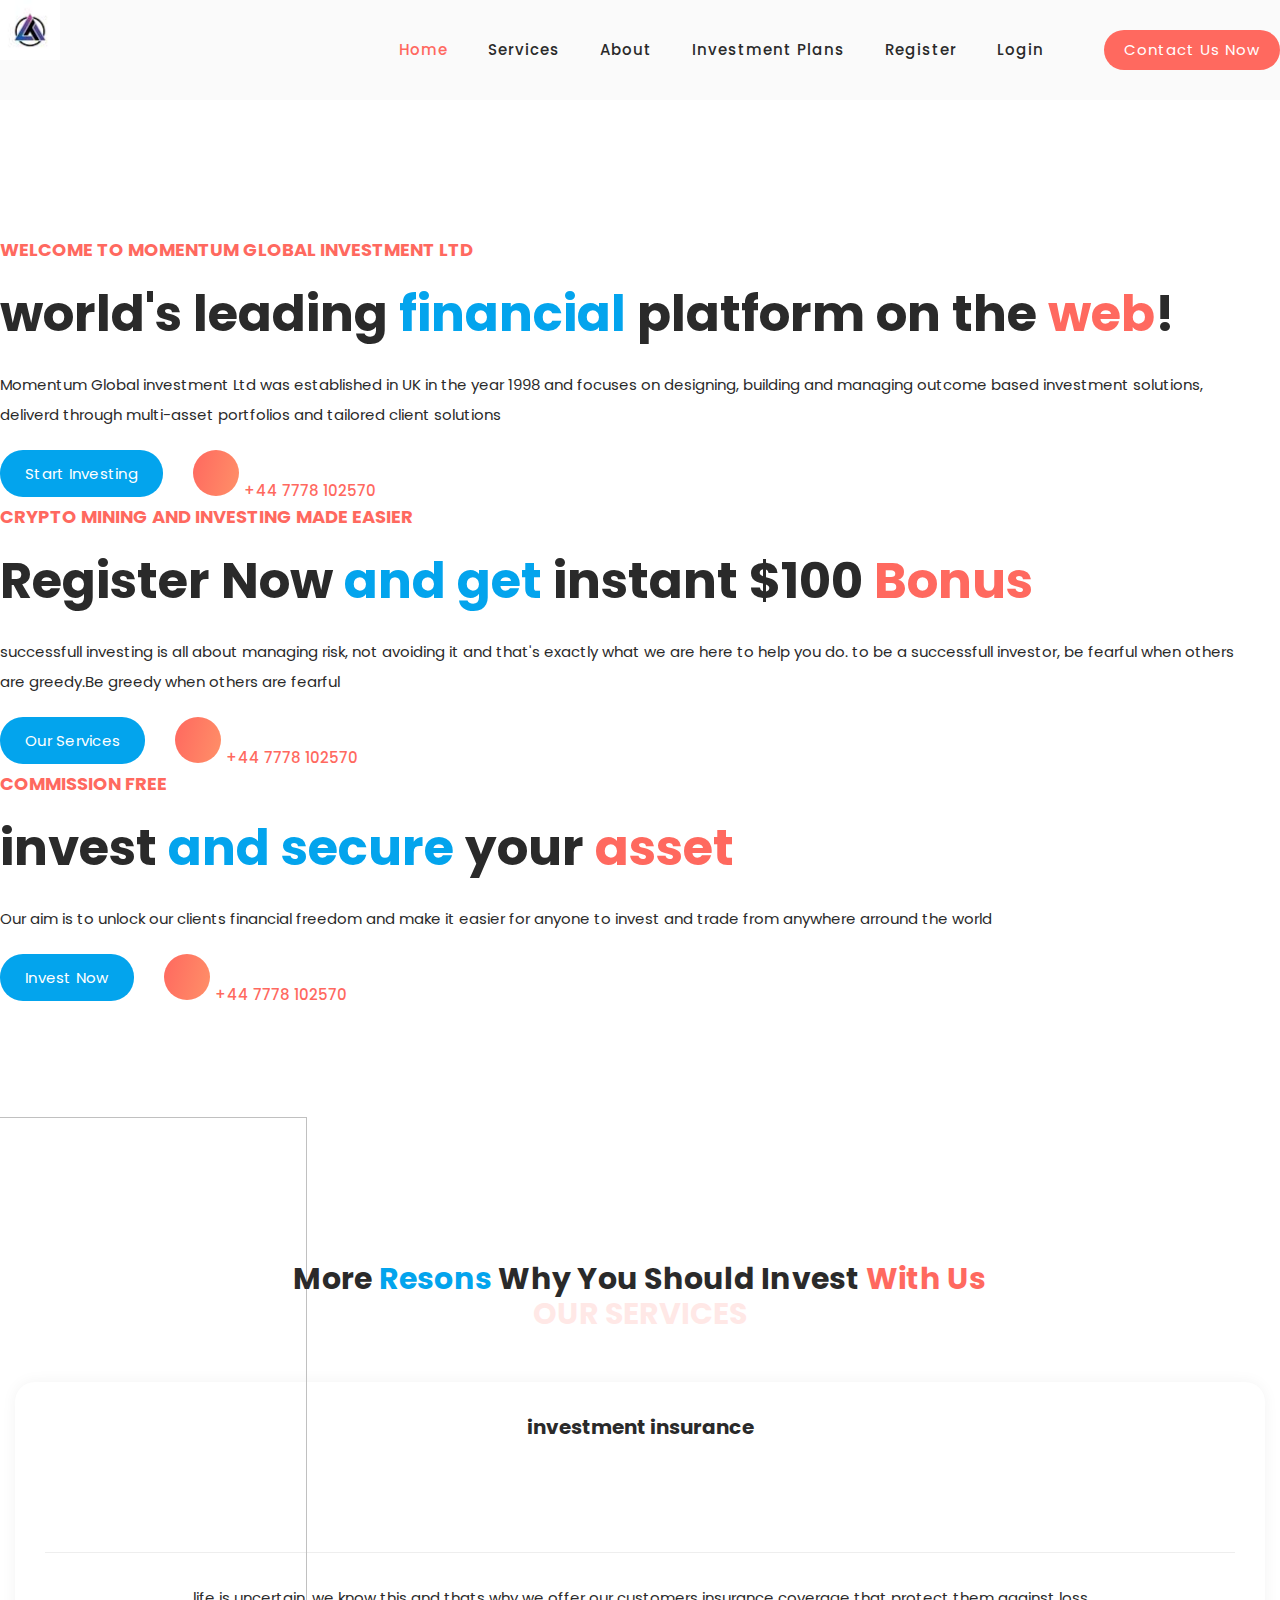
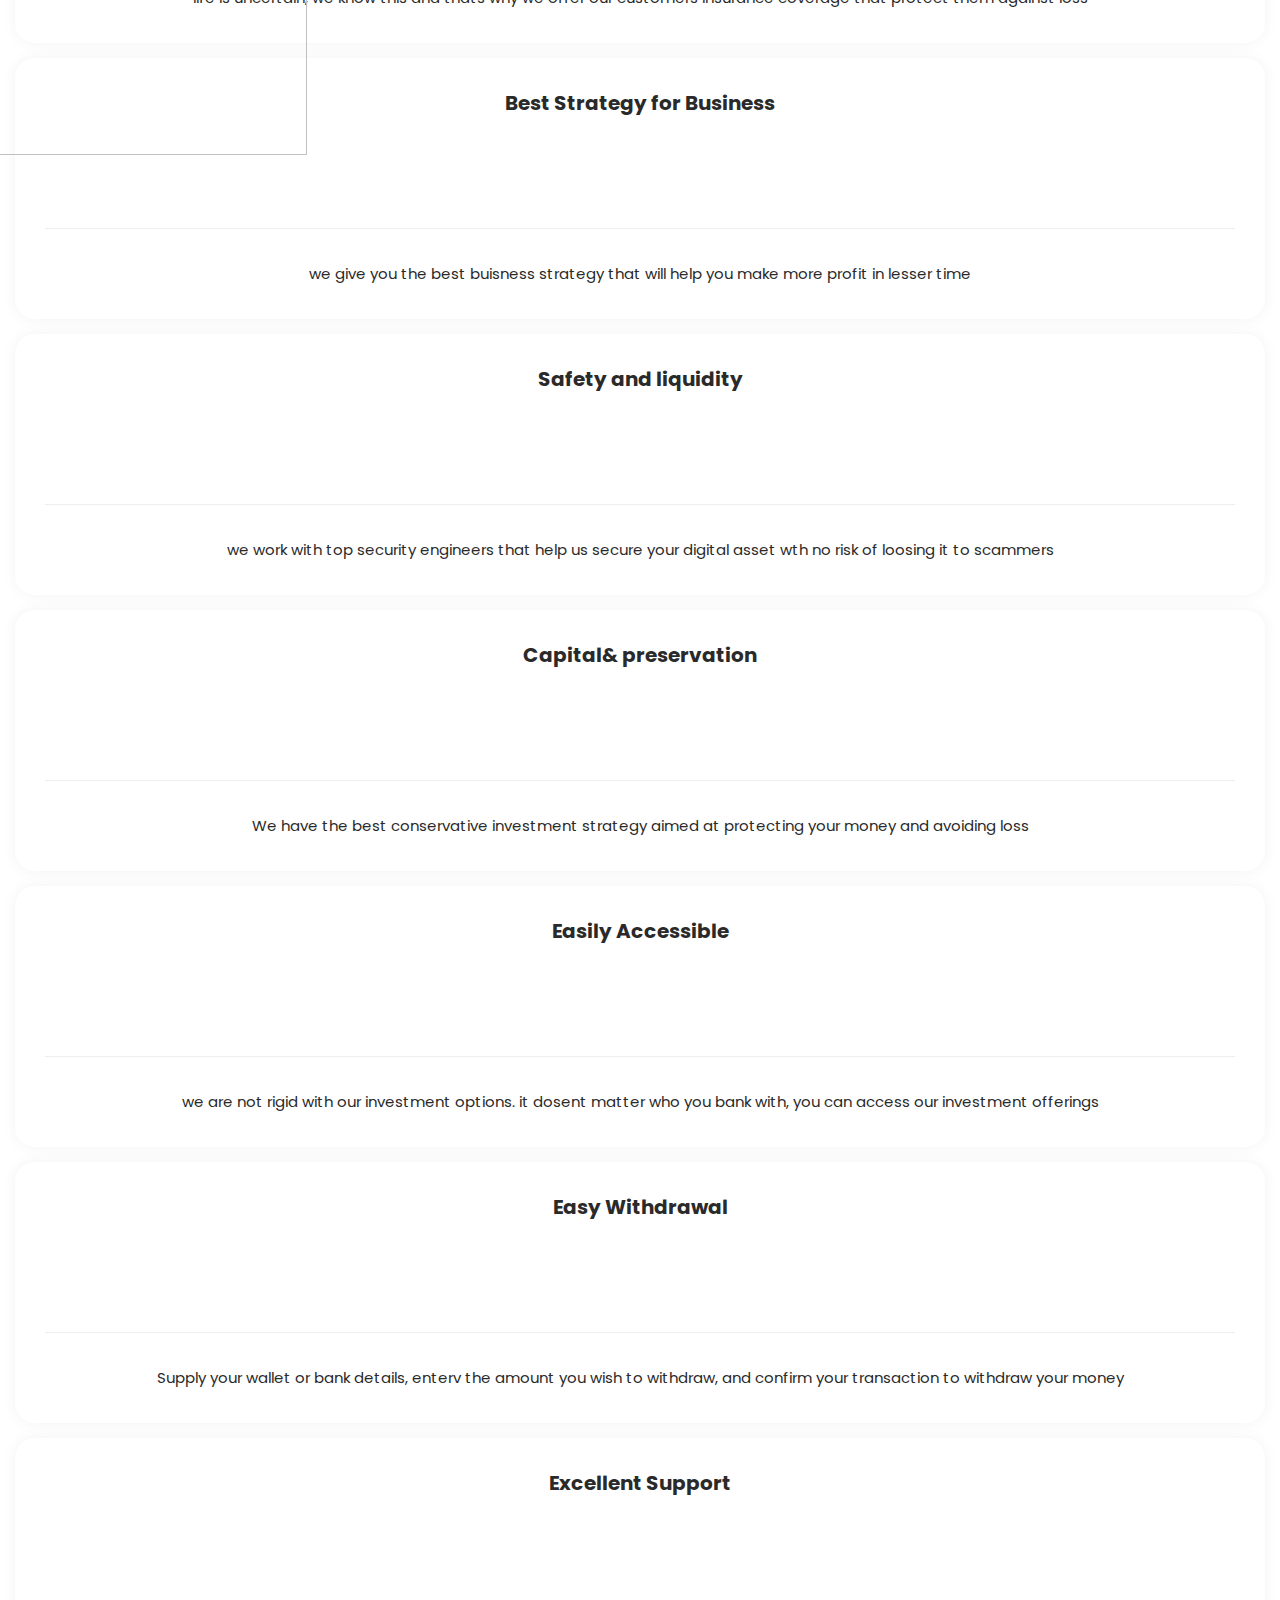
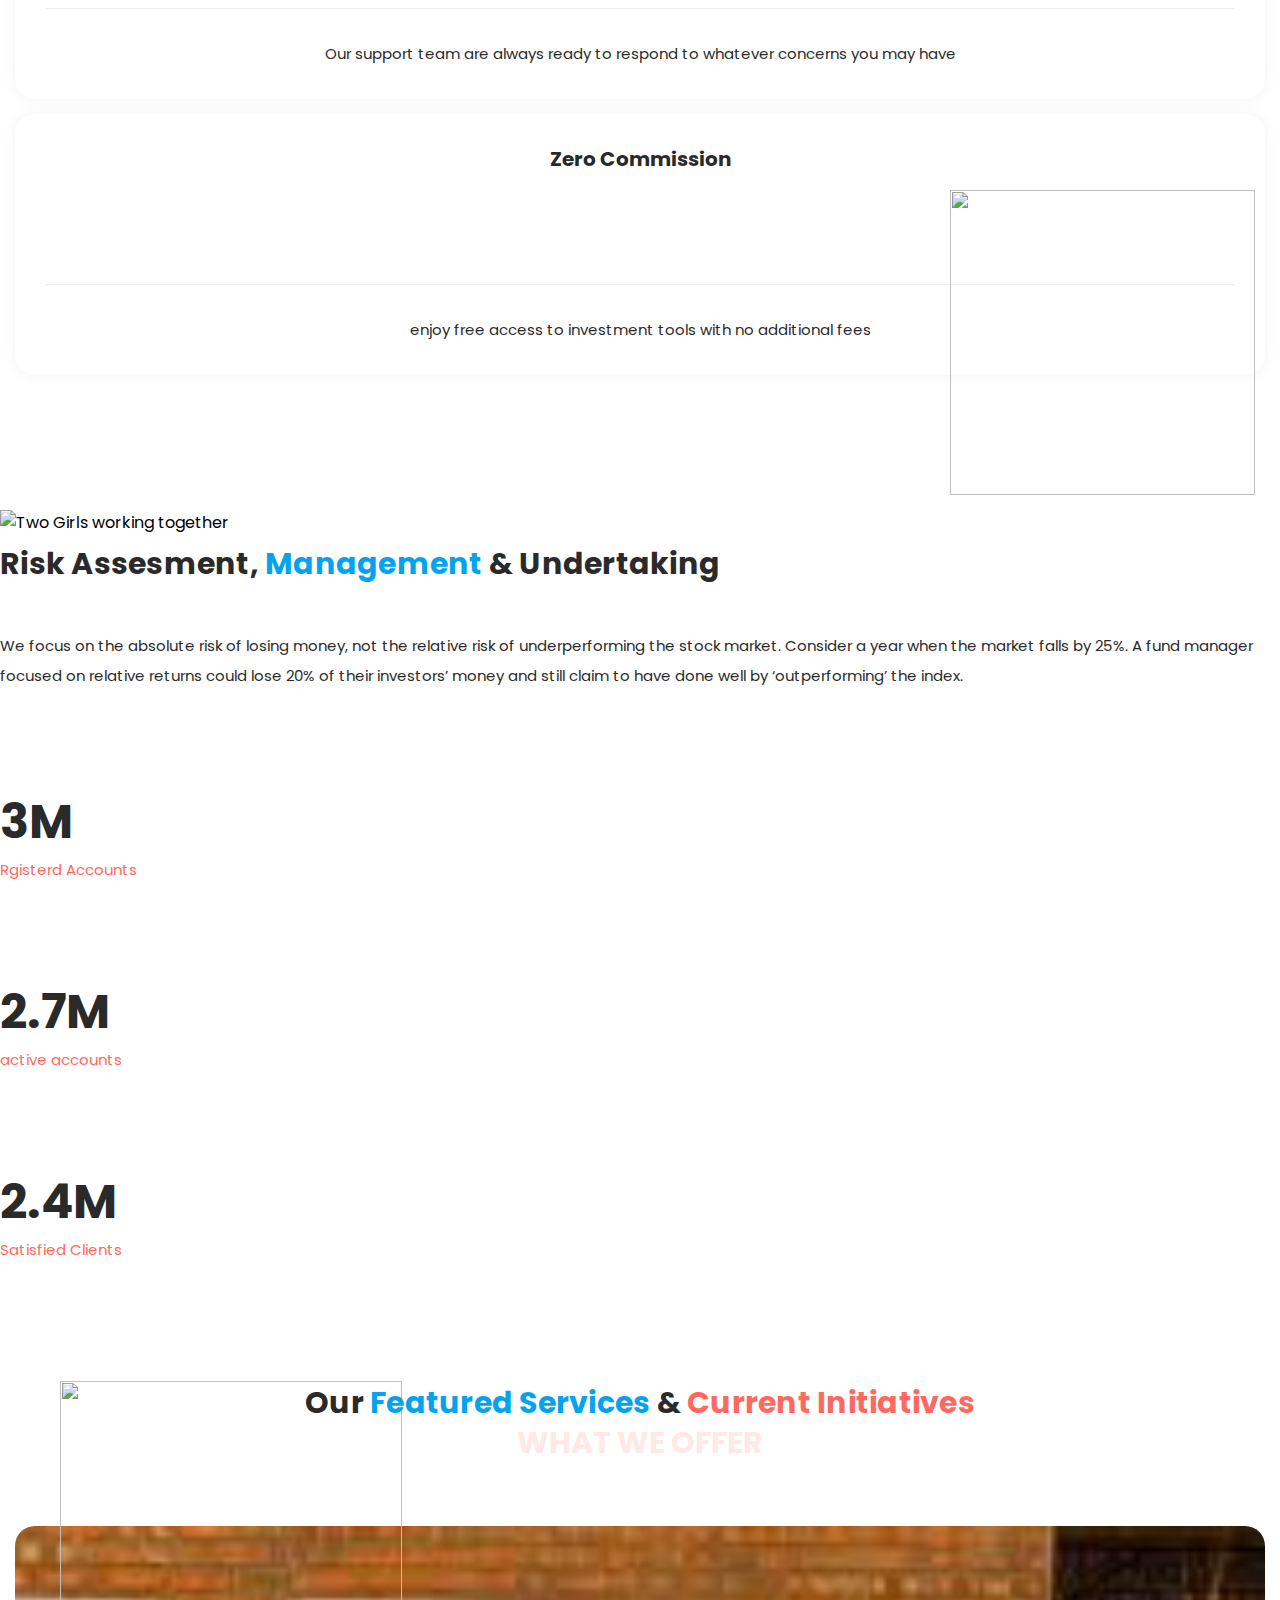
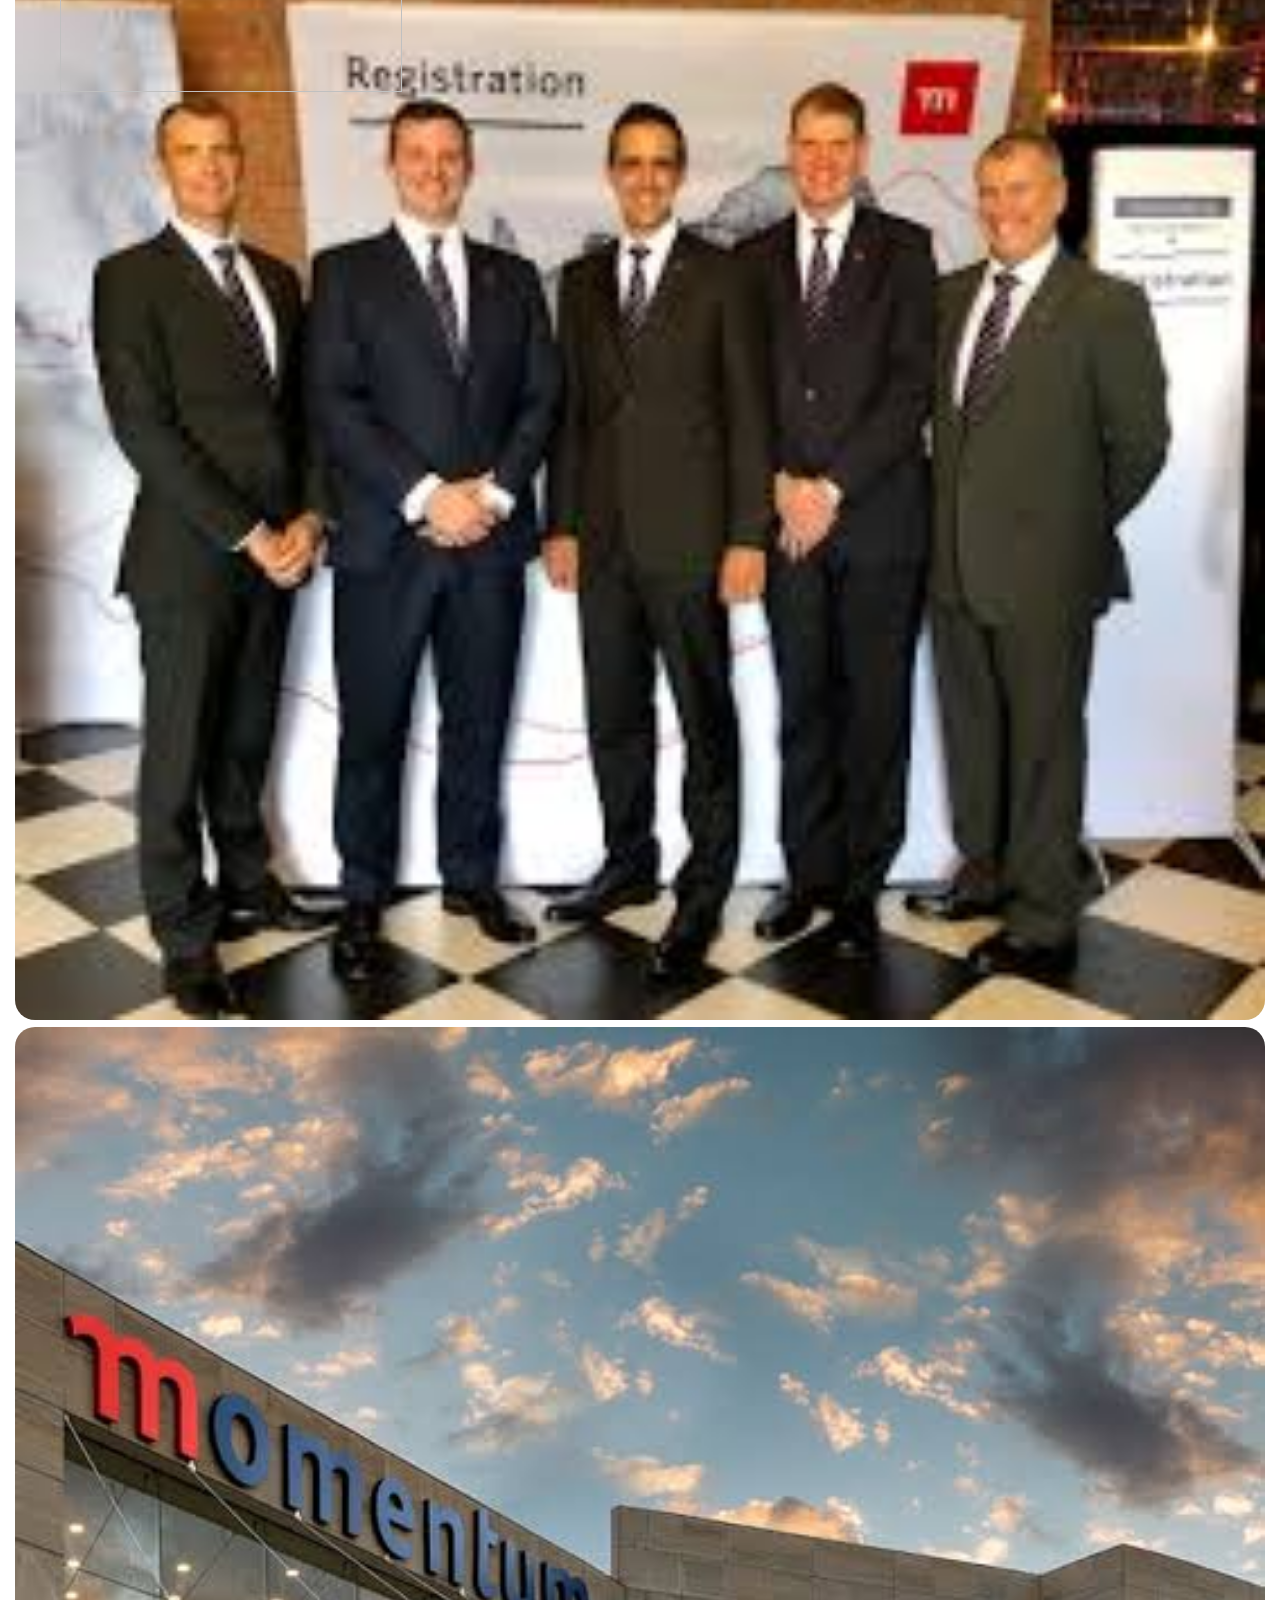
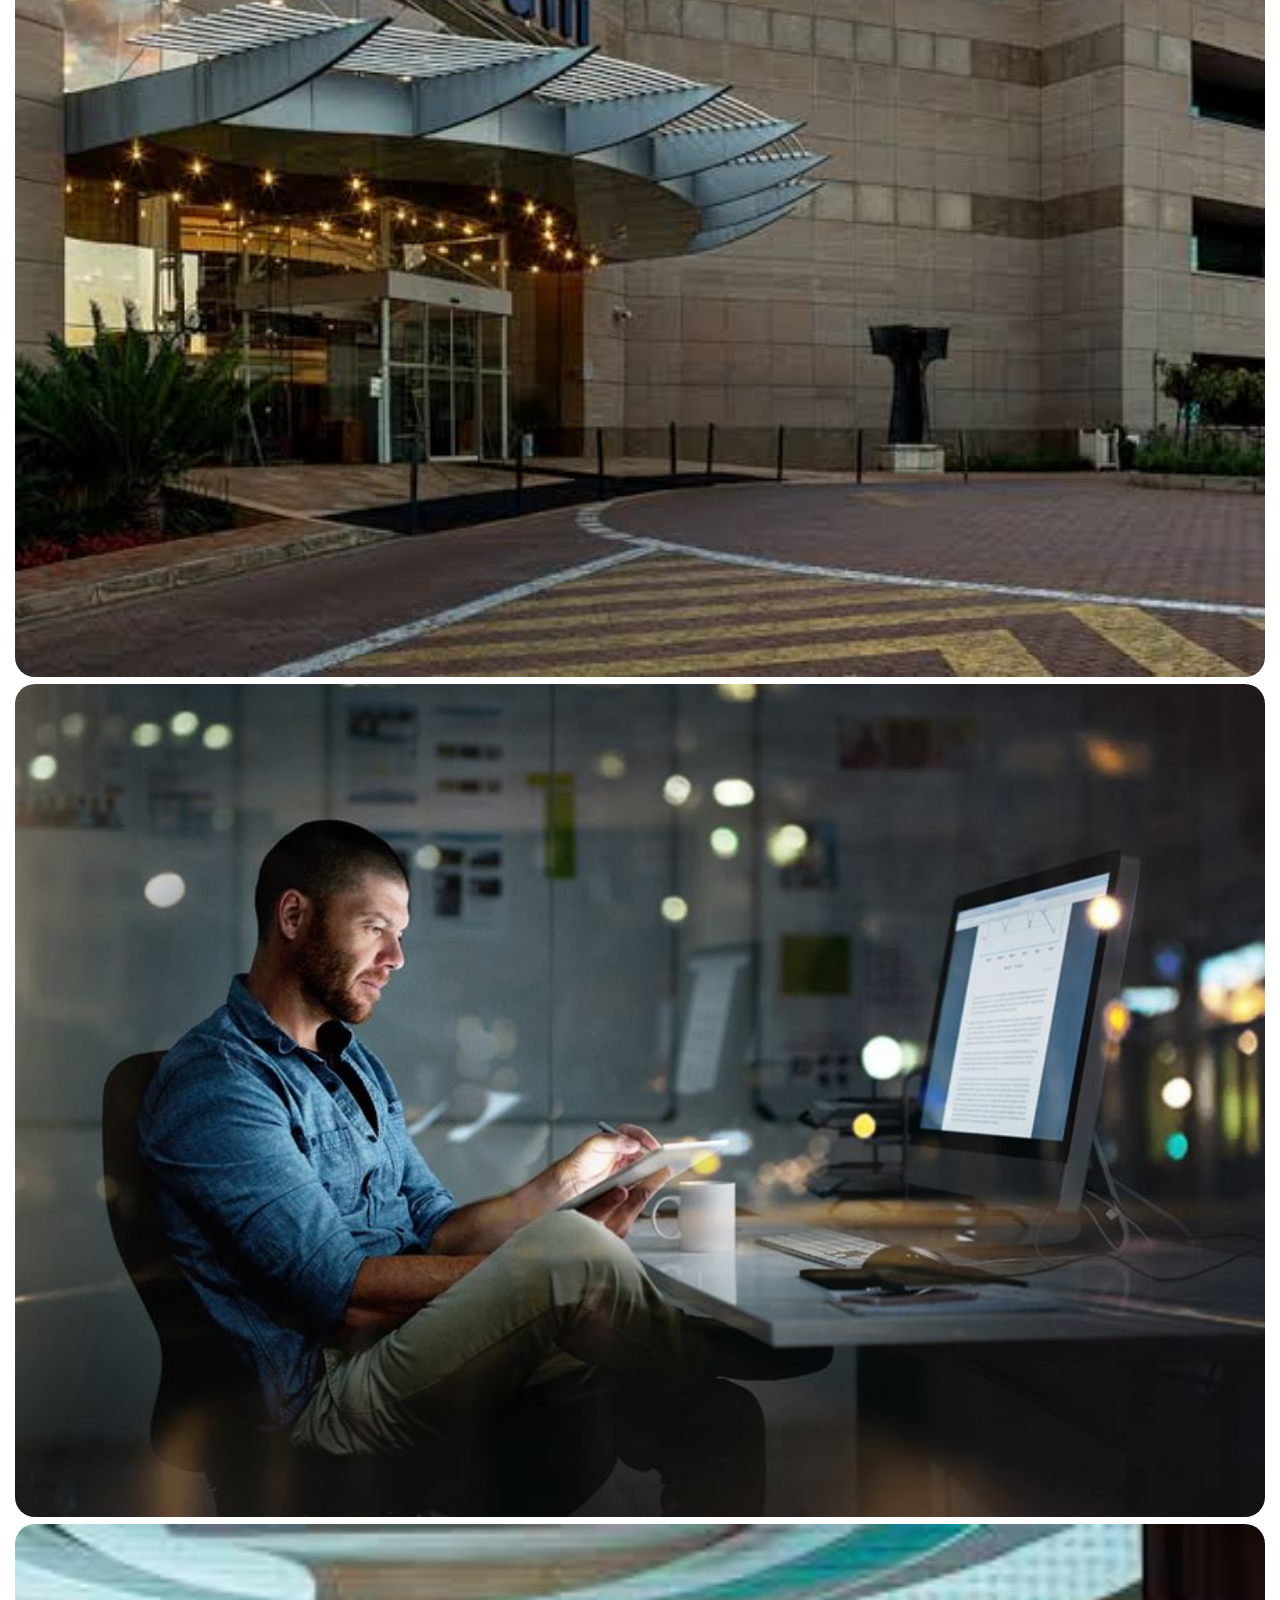
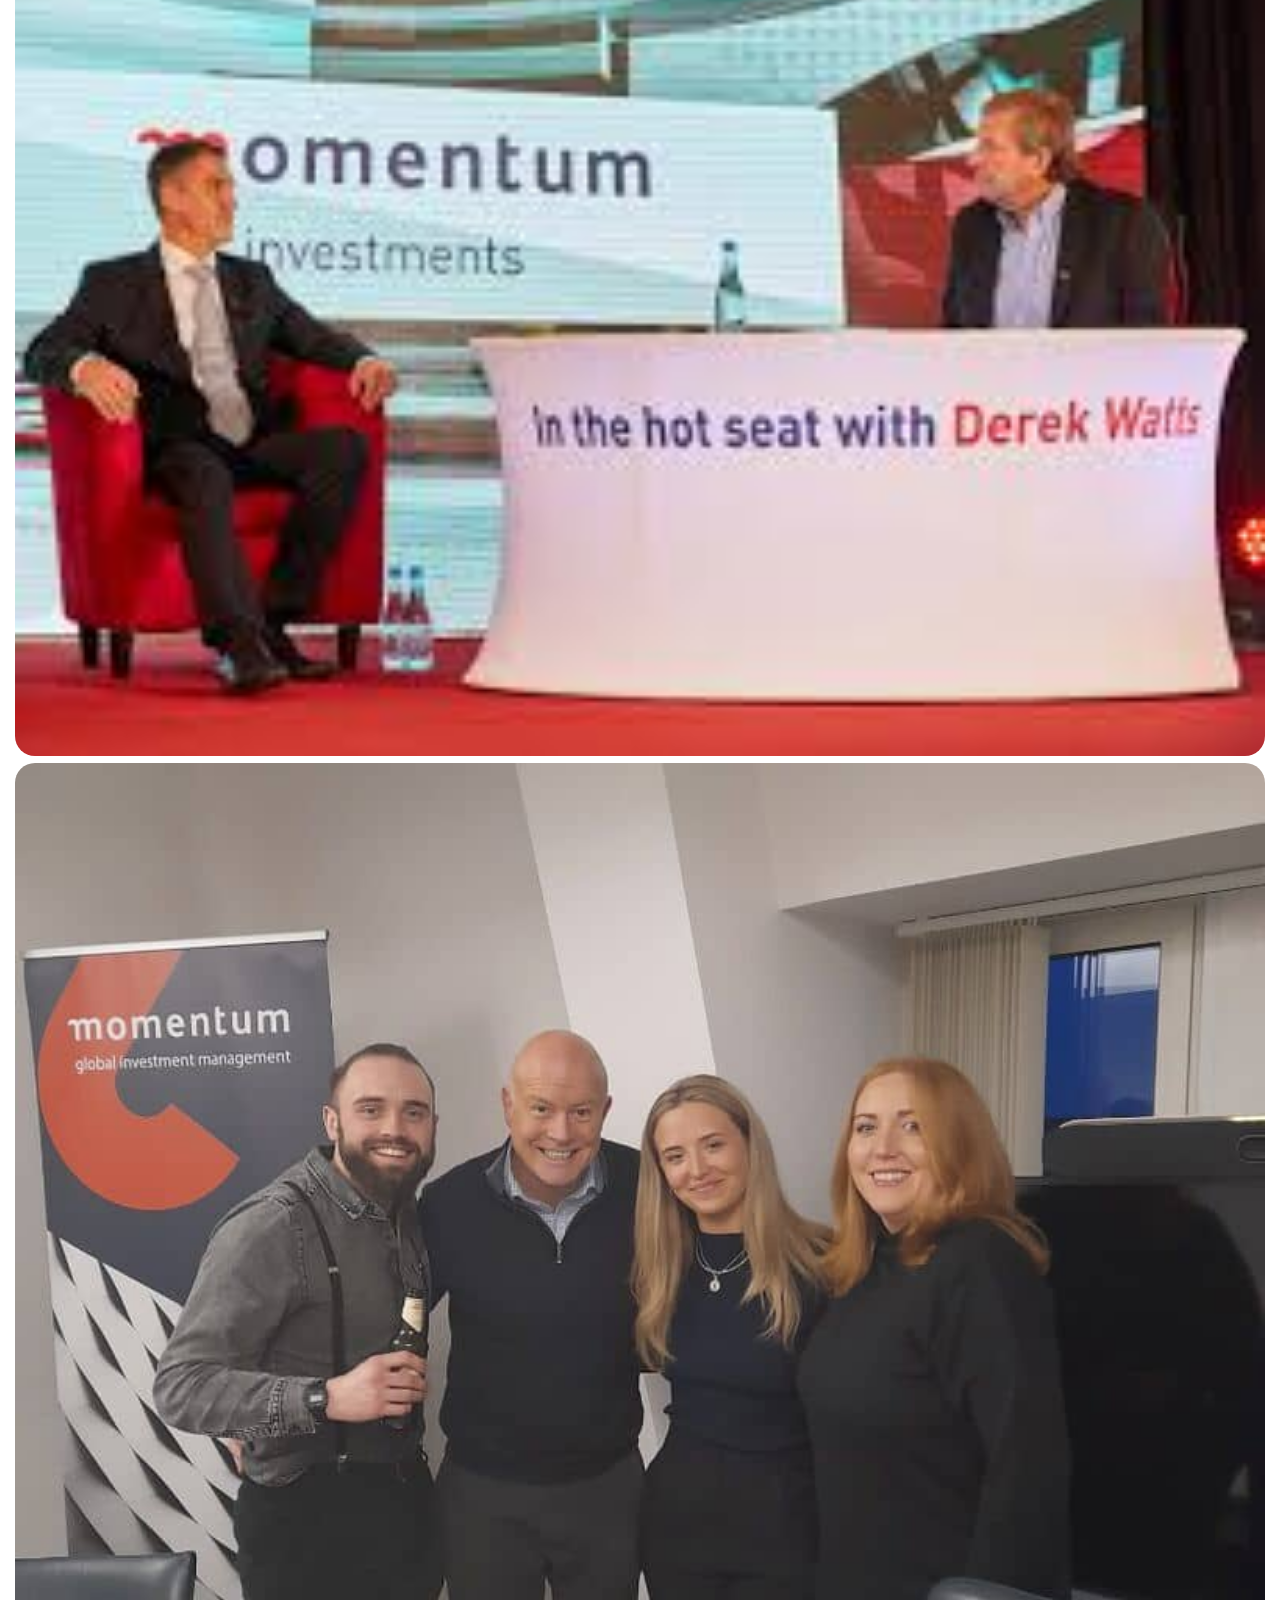
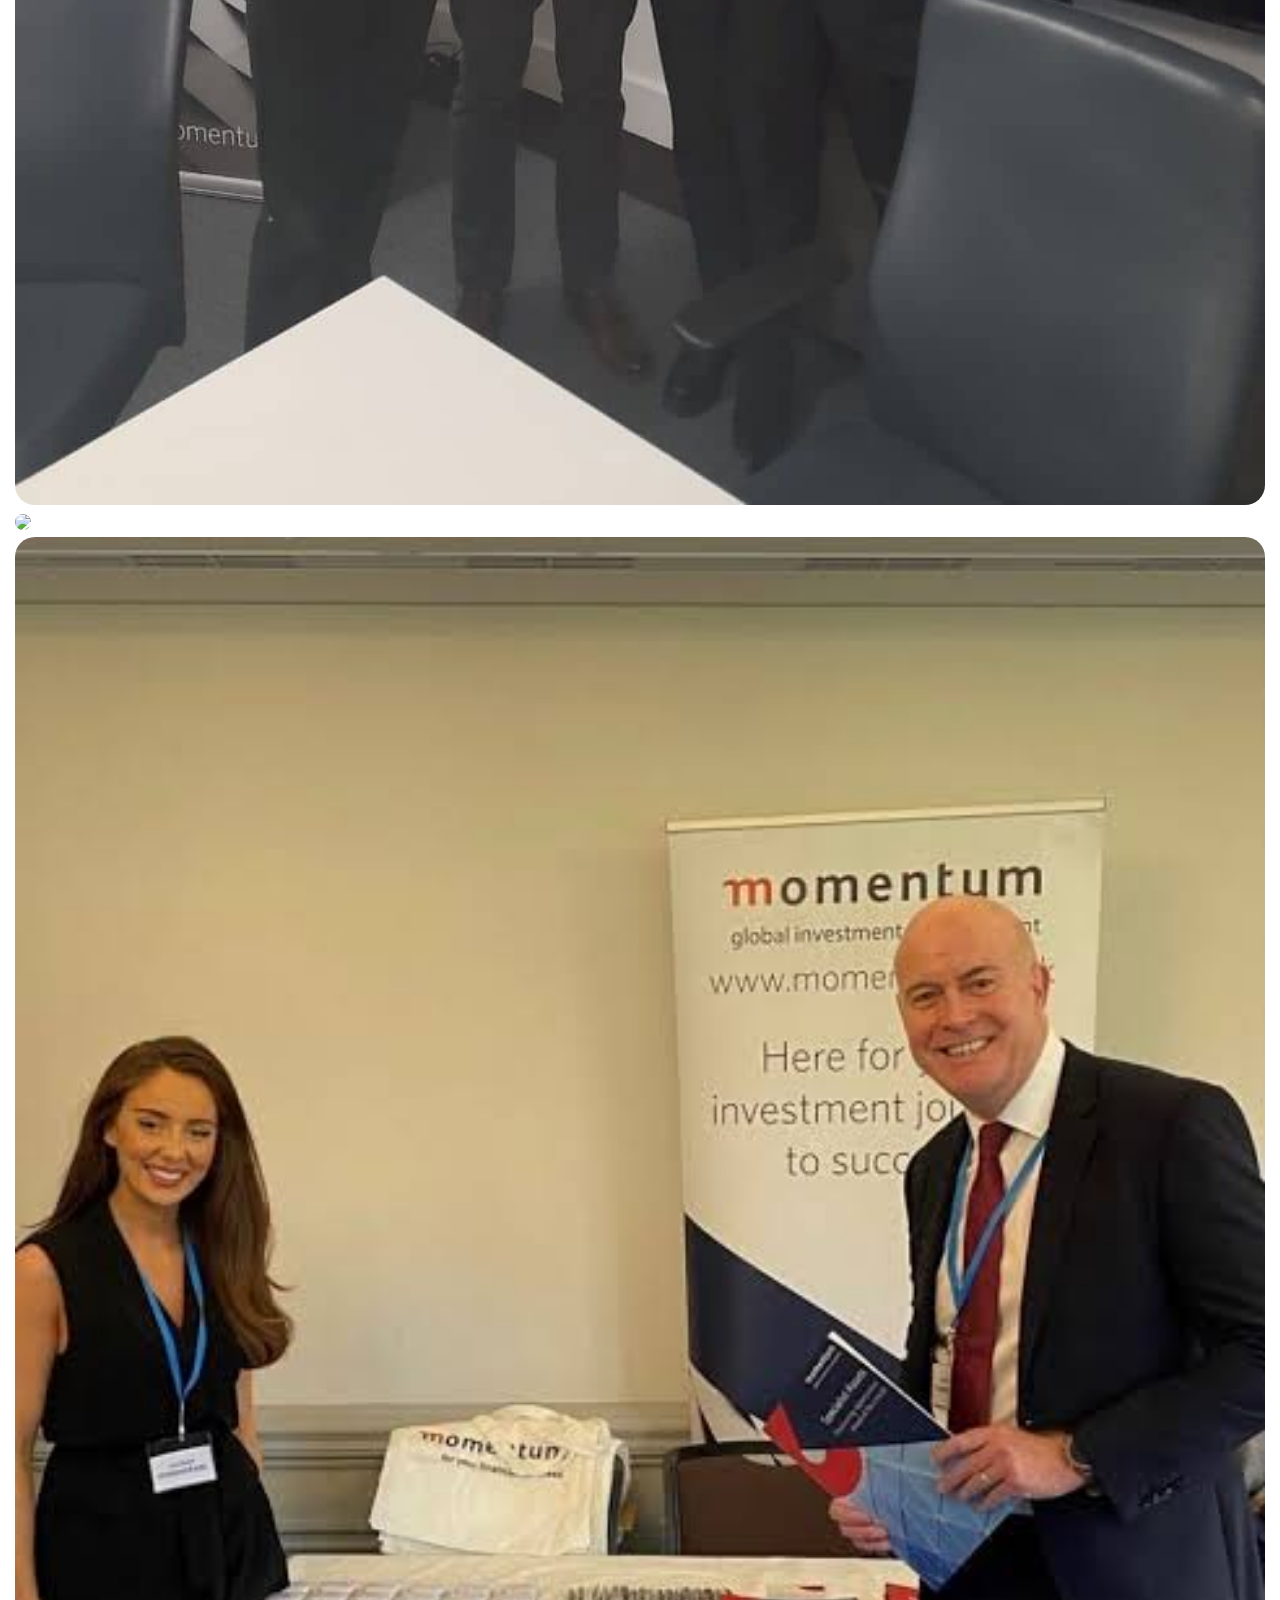
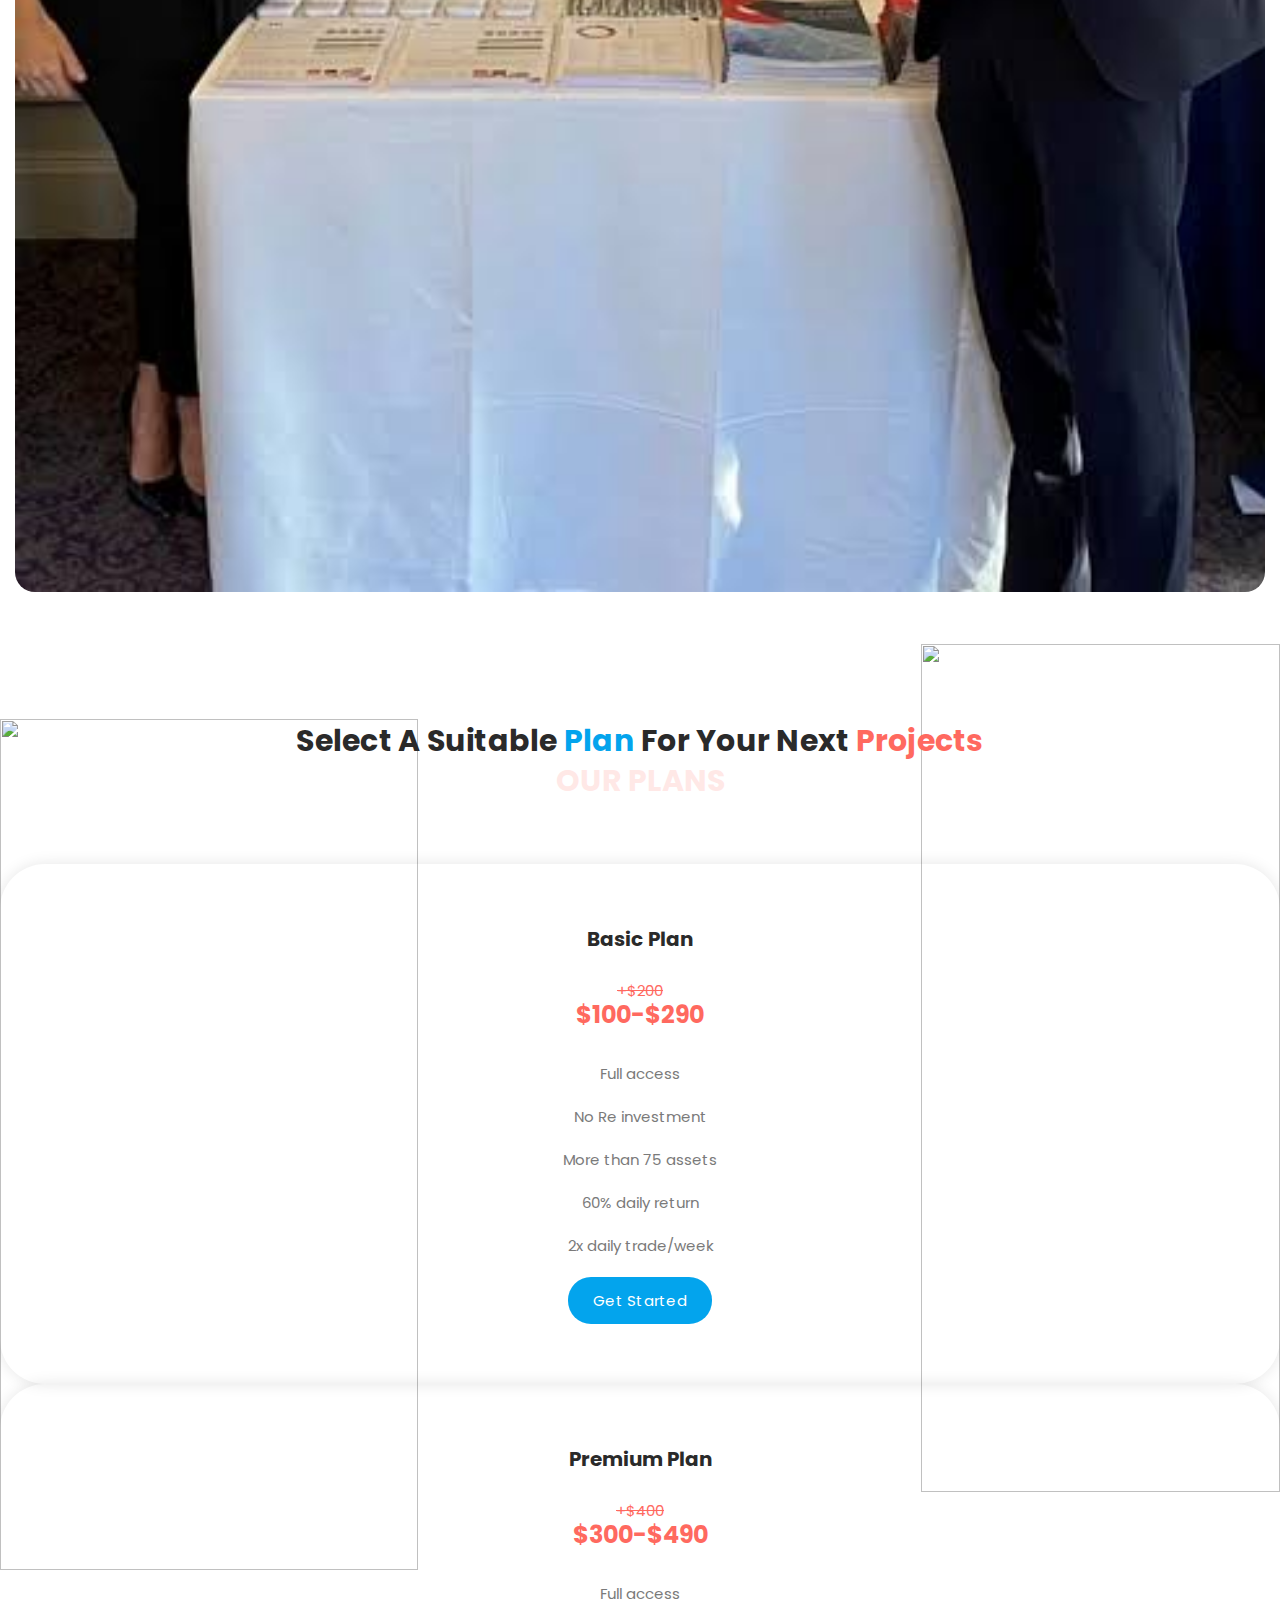
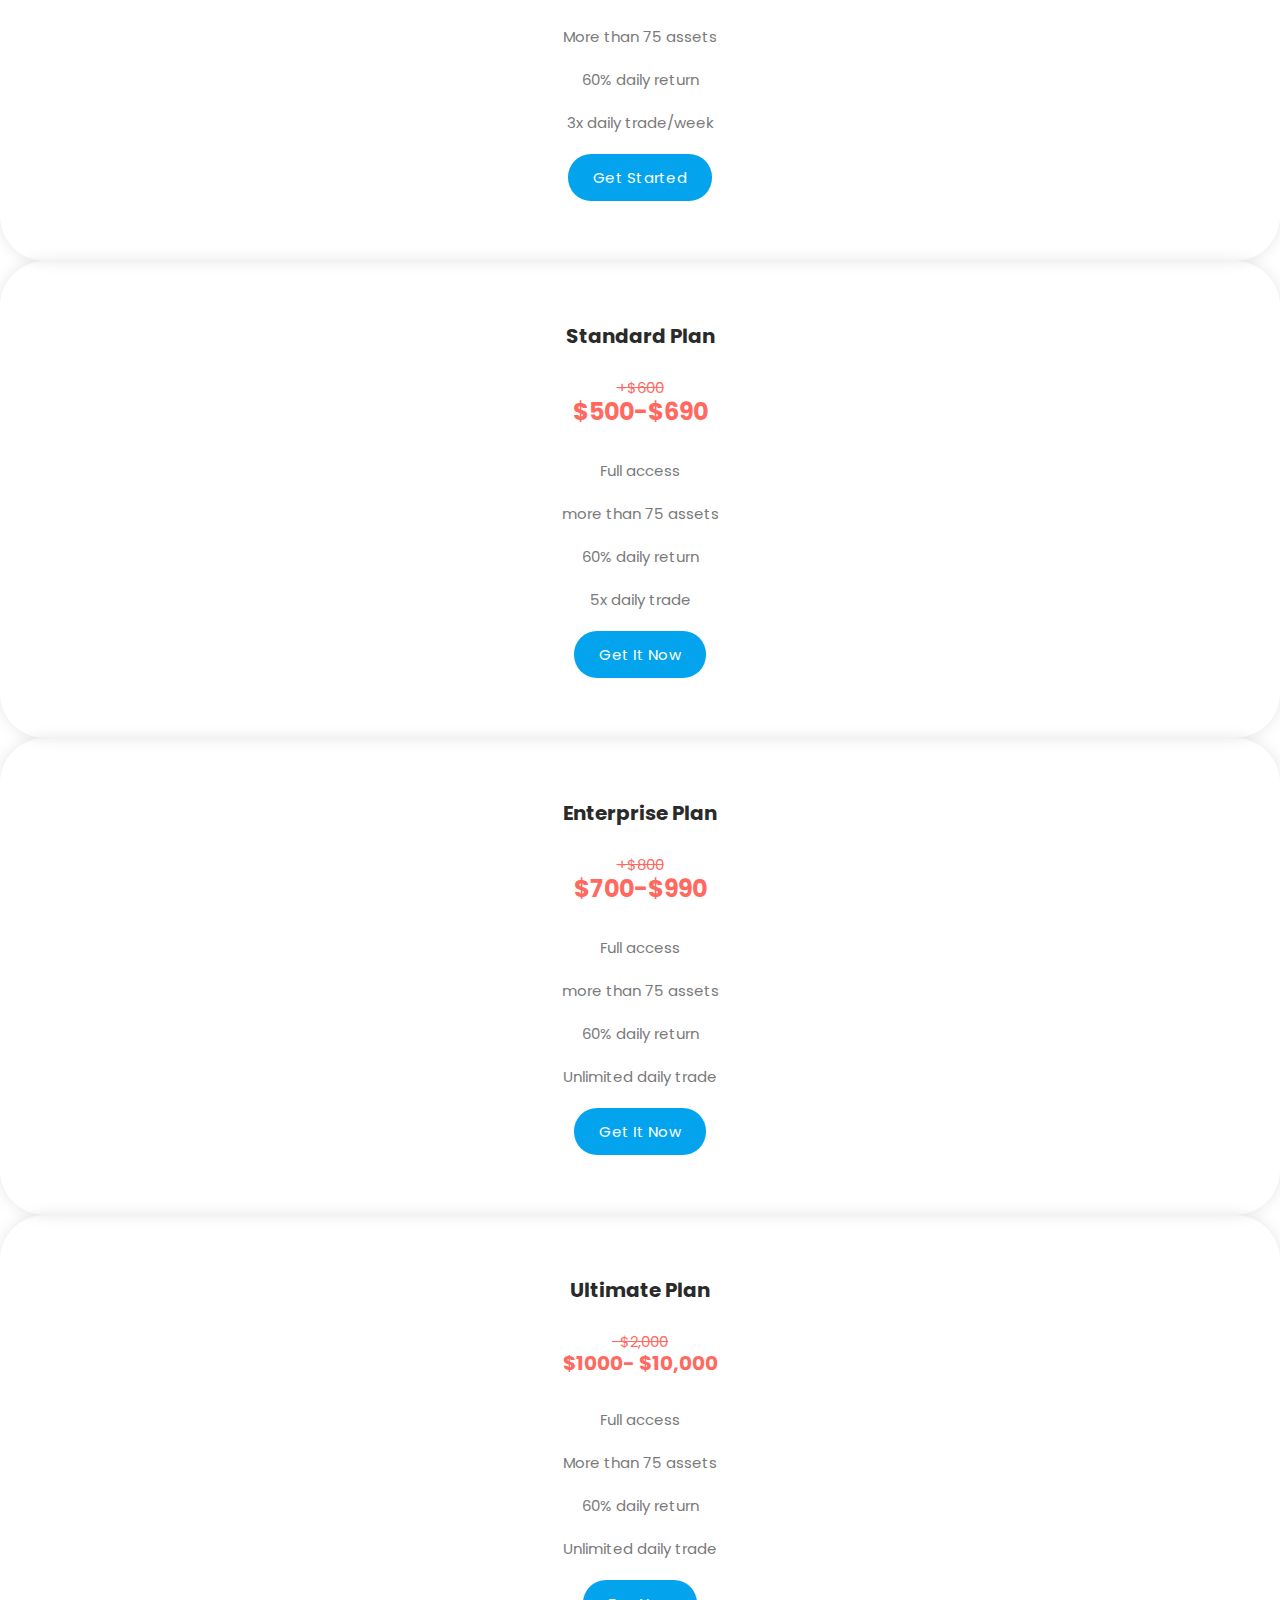
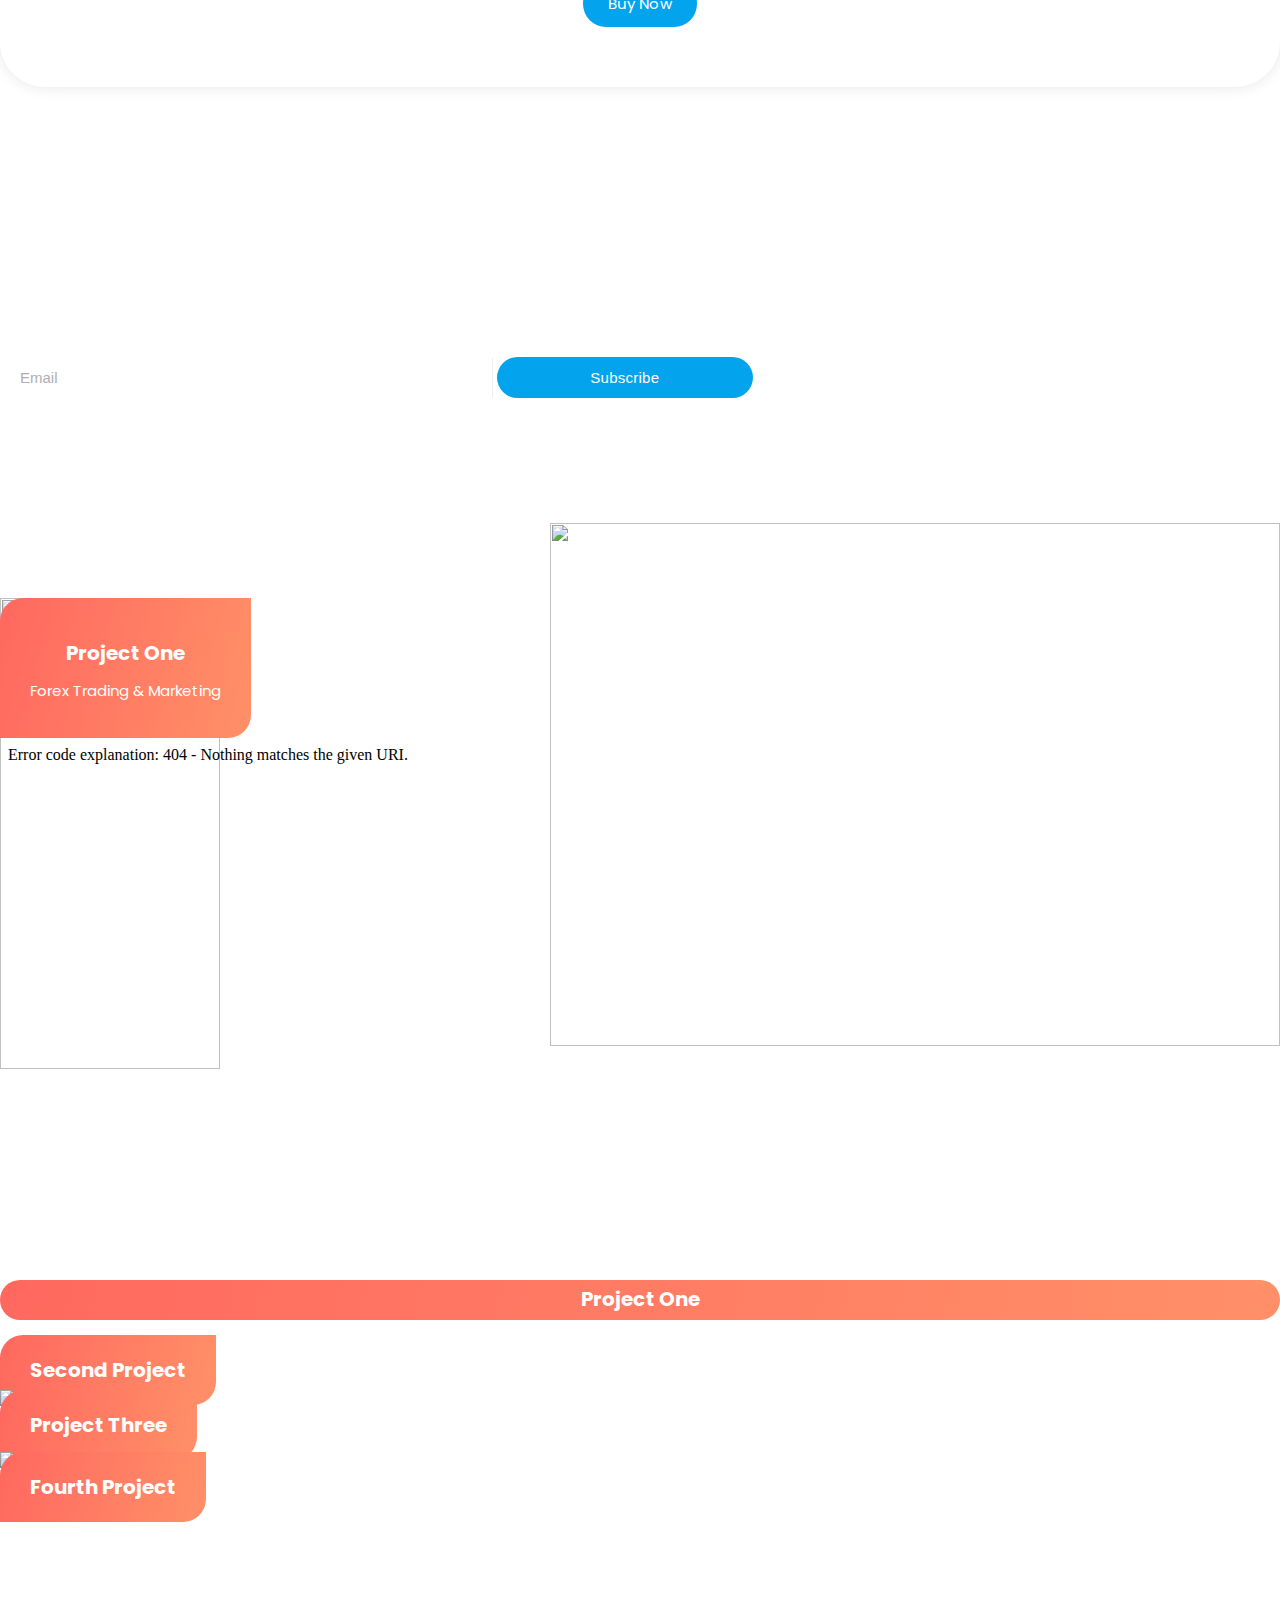
==== html/index.html @ 9cbad0d9 "add tawk" ====
<!-- id="js-preloader" video-->
<!DOCTYPE html>
<html lang="en">

  <head>

    <meta charset="UTF-8">
    <meta name="viewport" content="width=device-width, initial-scale=1, shrink-to-fit=no">
    <meta name="description" content="">
    <meta name="author" content="">
    <link rel="preconnect" href="https://fonts.gstatic.com">
    <link href="https://fonts.googleapis.com/css2?family=Poppins:wght@100;200;300;400;500;600;700;800;900&display=swap" rel="stylesheet">

    <title>Momentum Global investment Ltd</title>
    <!-- seo TAGS -->
    <meta name="description" content="Momentum Global investment Ltd is intended for people willing to achieve wealth and financial freeedom
                    but unable to do so because they're not financial experts.">
    <meta name="keywords" content="Momentum Global Investment Ltd, momentum global investment ltd, Momentum global investment">
  
                    <!-- END OF SEO TAGS -->
<link rel="shortcut icon" href="assets/images/logo'.pngs" type="image/x-icon">
    <!-- Bootstrap core CSS -->
    <link href="vendor/bootstrap/css/bootstrap.min.css" rel="stylesheet">


    <!-- Additional CSS Files -->
    <link rel="stylesheet" href="assets/css/fontawesome.css">
    <link rel="stylesheet" href="assets/css/templatemo-onix-digital.css">
    <link rel="stylesheet" href="assets/css/animated.css">
    <link rel="stylesheet" href="assets/css/owl.css">

    <link rel="stylesheet" href="css/modify-index.css">
<!--

TemplateMo 565 Onix Digital

https://templatemo.com/tm-565-onix-digital

-->
<script src="javascript/check_for_ssl.js"></script>
  </head>

<body>

  <!-- ***** Preloader Start ***** -->
  <!-- <div id="js-preloader" class="js-preloader">
    <div class="preloader-inner">
      <span class="dot"></span>
      <div class="dots">
        <span></span>
        <span></span>
        <span></span>
      </div>
    </div>
  </div> -->
  <!-- ***** Preloader End ***** -->

  <!-- ***** Header Area Start ***** -->
  <header class="header-area header-sticky wow slideInDown" data-wow-duration="0.75s" data-wow-delay="0s">
    <div class="container">
      <div class="row">
        <div class="col-12">
          <nav class="main-nav">
            <!-- ***** Logo Start ***** -->
            <a href="index.html" class="logo">
              <!-- <img src="assets/images/logo.pn" class="logo"> -->
              <!-- <svg xmlns="http://www.w3.org/2000/svg" x="0px" y="0px"
width="85" height="60"
viewBox="0 0 48 48"
style=" fill:#000000;"><polygon fill="#005a78" points="36,41 30,41 29,45 19,45 18,41 12,41 13,39 35,39"></polygon><path fill="#005a78" d="M23.009,36.974c2.868-3.751,3.971-4.851,3.971-6.95c0-2.868-2.317-4.192-4.192-5.516 c-1.875-1.324-4.964-2.427-3.971-4.302c-0.772-0.552-0.772-0.552-0.772-0.552l-2.317,2.868c0,0-1.747,1.877-1.655,4.082 c0.11,2.647,1.224,3.514,3.53,5.074c3.751,2.537,5.516,3.53,4.523,4.633C23.009,36.974,22.458,36.533,23.009,36.974z"></path><path fill="#005a78" d="M30.654,28.961l4.687-6.041c0,0,1.627-1.736,1.627-4.99s-2.603-5.206-4.013-6.183 c-1.41-0.976-6.617-4.556-6.617-4.556s-1.844-0.976-1.844-2.386c0-1.085,0.298-1.263,0.298-1.263L24.141,3l-4.094,5.493 c0,0-1.627,1.735-1.627,4.339s1.193,4.664,2.495,5.64c1.302,0.976,7.159,4.99,7.159,4.99s1.923,1.428,2.169,3.146 c0.172,1.199,0.086,1.377-0.24,1.919C30.654,28.961,30.654,28.961,30.654,28.961z"></path></svg> -->
       <img src="assets/images/logo'.png" alt="" width="85" height="60">   
</a>
            <!-- ***** Logo End ***** -->
            <!-- ***** Menu Start ***** -->
            <ul class="nav">
              <li class="scroll-to-section"><a href="#top" class="active">Home</a></li>
              <li class="scroll-to-section"><a href="#services">Services</a></li>
              <li class="scroll-to-section"><a href="#about">About</a></li>
              <li class="scroll-to-section"><a href="#pricing">Investment Plans</a></li>
              <li class="scroll-to-section"><a href="register.html">Register</a></li> 
              <li class="scroll-to-section"><a href="login.html">Login</a></li> 
              <li class="scroll-to-section"><div class="main-red-button-hover"><a href="#contact">Contact Us Now</a></div></li> 
            </ul>        
            <a class='menu-trigger'>
                <span>Menu</span>
            </a>
            <!-- ***** Menu End ***** -->
          </nav>
        </div>
      </div>
    </div>
  </header>
  <!-- ***** Header Area End ***** -->

  <div class="main-banner" id="top">
    <div class="container">
      <div class="row">
        <div class="col-lg-12">
          <div class="row">
            <div class="col-lg-6 align-self-center">
              <div class="owl-carousel owl-banner">
                <div class="item header-text">
                  <h6>Welcome to Momentum Global investment Ltd </h6>
                  <h2>world's leading <em>financial</em> platform on the <span> web</span>!</h2>
                  <p> Momentum Global investment Ltd was established in UK in the year  1998 and focuses on designing, building and managing outcome based investment solutions, deliverd through multi-asset portfolios and tailored client solutions</p>
                  <div class="down-buttons">
                    <div class="main-blue-button-hover">
                      <a href="register.html">start investing</a>
                    </div>
                    <div class="call-button">
                      <a href="tel:+44 7778 102570"><i class="fa fa-phone"></i>+44 7778 102570</a>
                    </div>
                  </div>
                </div>
                <div class="item header-text">
                  <h6>Crypto mining and investing made easier</h6>
                  <!-- <h2>high<em> returns</em> with <span>less risk</span></h2> -->
                  <h2>Register Now<em> and get </em>instant $100<span > Bonus</span></h2>
                  <p> successfull investing is all about managing risk, not avoiding it and that's exactly what we are here to help you do. to be a successfull investor, be fearful when others are greedy.Be greedy when others are fearful   </p>
                  <div class="down-buttons">
                    <div class="main-blue-button-hover">
                      <a href="#services">Our Services</a>
                    </div>
                    <div class="call-button">
                      <a href="tel:+44 7778 102570"><i class="fa fa-phone"></i>+44 7778 102570</a>
                    </div>
                  </div>
                </div>
                <div class="item header-text">
                  <h6>Commission free</h6>
                  <h2>invest <em>and secure</em> your <span> asset </span></h2>
                  <p>Our aim is to unlock our <a>clients </a> financial freedom and make it easier for anyone to invest and trade from anywhere arround the world</p>
                  <div class="down-buttons">
                    <div class="main-blue-button-hover">
                      <a href="register.html">invest now</a>
                    </div>
                    <div class="call-button">
                      <a href="tel:+44 7778 102570"><i class="fa fa-phone"></i>+44 7778 102570</a>
                    </div>
                  </div>
                </div>
              </div>
            </div>
          </div>
        </div>
      </div>
    </div>
  </div>

  <div id="services" class="our-services section">
    <div class="services-right-dec">
      <img src="assets/images/services-right-dec.png" alt="">
    </div>
    <div class="container">
      <div class="services-left-dec">
        <img src="assets/images/services-left-dec.png" alt="">
      </div>
      <div class="row">
        <div class="col-lg-6 offset-lg-3">
          <div class="section-heading">
            <h2>More  <em>Resons</em> why you should invest <span>with us</span></h2>
            <span>Our Services</span>
          </div>
        </div>
      </div>
      <div class="row">
        <div class="col-lg-12">
          <div class="owl-carousel owl-services">
            <div class="item">
              <h4>investment insurance</h4>
              <div class="icon"><img src="assets/images/service-icon-01.png" alt=""></div>
              <p>life is uncertain, we know this and thats why we offer our customers insurance coverage that protect them against loss</p>
            </div>
            <div class="item">
              <h4> Best Strategy for Business</h4>
              <div class="icon"><img src="assets/images/service-icon-02.png" alt=""></div>
              <p>we give you the best buisness strategy that will help you make more profit in lesser time</p>
            </div>
            <div class="item">
              <h4>Safety and liquidity </h4>
              <div class="icon"><img src="assets/images/service-icon-03.png" alt=""></div>
              <p>we work with top security engineers that help us secure your digital asset wth no risk of loosing it to scammers</p>
            </div>
            <div class="item">
              <h4>Capital&amp; preservation</h4>
              <div class="icon"><img src="assets/images/service-icon-04.png" alt=""></div>
              <p>We have the best conservative investment strategy aimed at protecting your money and avoiding loss</p>
            </div>
            <div class="item">
              <h4>Easily Accessible</h4>
              <div class="icon"><img src="assets/images/service-icon-01.png" alt=""></div>
              <p>we are not rigid with our investment options. it dosent matter who you bank with, you can access our investment offerings</p>
            </div>
            <div class="item">
              <h4>Easy Withdrawal</h4>
              <div class="icon"><img src="assets/images/service-icon-02.png" alt=""></div>
              <p>Supply your wallet or bank details, enterv the amount you wish to withdraw, and confirm your transaction to withdraw your money</p>
            </div>
            <div class="item">
              <h4>Excellent Support</h4>
              <div class="icon"><img src="assets/images/service-icon-03.png" alt=""></div>
              <p>Our support team are always ready to respond to whatever concerns you may have</p>
            </div>
            <div class="item">
              <h4>Zero Commission</h4>
              <div class="icon"><img src="assets/images/service-icon-04.png" alt=""></div>
              <p>enjoy free access to investment tools with no additional fees</p>
            </div>
            <!-- <div class="item">
              <h4>Accessibility for mobile viewing</h4>
              <div class="icon"><img src="assets/images/service-icon-01.png" alt=""></div>
              <p>Get to know more about the topic in details</p>
            </div>
            <div class="item">
              <h4>Content Ideas for your next project</h4>
              <div class="icon"><img src="assets/images/service-icon-02.png" alt=""></div>
              <p>Feel free to use this template for your business</p>
            </div>
            <div class="item">
              <h4>UI &amp; UX Design &amp; Development</h4>
              <div class="icon"><img src="assets/images/service-icon-03.png" alt=""></div>
              <p>Get to know more about the topic in details</p>
            </div>
            <div class="item">
              <h4>Discover the digital marketing trend</h4>
              <div class="icon"><img src="assets/images/service-icon-04.png" alt=""></div>
              <p>Get to know more about the topic in details</p>
            </div> -->
          </div>
        </div>
      </div>
    </div>
  </div>

  <div id="about" class="about-us section">
    <div class="container">
      <div class="row">
        <div class="col-lg-6 align-self-center">
          <div class="left-image">
            <img src="assets/images/about-left-image.png" alt="Two Girls working together">
          </div>
        </div>
        <div class="col-lg-6">
          <div class="section-heading">
            <h2>Risk Assesment, <em>Management</em> &amp; <span> </span>  Undertaking</h2>
            <p>  We focus on the absolute risk of losing money, not the relative risk of underperforming the stock market.
              Consider a year when the market falls by 25%. A fund manager focused on relative returns could lose 20% of their investors’ money and still claim to have done well by ‘outperforming’ the index.
    </p>
            <div class="row">
              <div class="col-lg-4">
                <div class="fact-item">
                  <div class="count-area-content">
                    <div class="icon">
                      <img src="assets/images/service-icon-01.png" alt="">
                    </div>
                    <div class="count-digit">3M</div>
                    <div class="count-title">Rgisterd Accounts</div>
                    <!-- <p>Lorem ipsum dolor sitti amet, consectetur.</p> -->
                  </div>
                </div>
              </div>
              <div class="col-lg-4">
                <div class="fact-item">
                  <div class="count-area-content">
                    <div class="icon">
                      <img src="assets/images/service-icon-02.png" alt="">
                    </div>
                    <div class="count-digit">2.7M</div>
                    <div class="count-title">active accounts</div>
                    <!-- <p>Lorem ipsum dolor sitti amet, consectetur.</p> -->
                  </div>
                </div>
              </div>
              <div class="col-lg-4">
                <div class="fact-item">
                  <div class="count-area-content">
                    <div class="icon">
                      <img src="assets/images/service-icon-03.png" alt="">
                    </div>
                    <div class="count-digit">2.4M</div>
                    <div class="count-title">Satisfied Clients</div>
                    <!-- <p>Lorem ipsum dolor sitti amet, consectetur.</p> -->
                  </div>
                </div>
              </div>
            </div>
          </div>
        </div>
      </div>
    </div>
  </div>

  <div id="portfolio" class="our-portfolio section">
    <div class="portfolio-left-dec">
      <img src="assets/images/portfolio-left-dec.png" alt="">
    </div>
    <div class="container">
      <div class="row">
        <div class="col-lg-6 offset-lg-3">
          <div class="section-heading">
            <h2>Our  <em>Featured Services</em> &amp; <span>Current initiatives</span></h2>
            <span>What we offer</span>
          </div>
        </div>
      </div>
    </div>
    <div class="container-fluid">
      <div class="row">
        <div class="col-lg-12">
          <div class="owl-carousel owl-portfolio">
            <div class="item">
              <div class="thumb">
                <img src="assets/images/WhatsApp Image 8.jpeg" alt="">
                <div class="hover-effect">
                  <div class="inner-content">
                    <a rel="sponsored" href="#" target="_parent"><h4>investment Training</h4></a>
                    <span>Training</span>
                  </div>
                </div>
              </div>
            </div>
            <div class="item">
              <div class="thumb">
                <img src="assets/images/WhatsApp Image 7.jpeg" alt="">
                <div class="hover-effect">
                  <div class="inner-content">
                    <a href="#"><h4>INvestment Team</h4></a>
                    <span>Learning &amp;Earning </span>
                  </div>
                </div>
              </div>
            </div>
            <div class="item">
              <div class="thumb">
                <img src="assets/images/WhatsApp Image 5.jpeg">
                <div class="hover-effect">
                  <div class="inner-content">
                    <a rel="sponsored" href="#" target="_parent"><h4>Investment Team</h4></a>
                    <span>Investment Team</span>
                  </div>
                </div>
              </div>
            </div>
            <div class="item">
              <div class="thumb">
                <img src="assets/images/WhatsApp Image 1.jpeg" alt="">
                <div class="hover-effect">
                  <div class="inner-content">
                    <a href="#"><h4>Project Four</h4></a>
                    <span>Bitcoin Mining</span>
                  </div>
                </div>
              </div>
            </div>
            <div class="item">
              <div class="thumb">
                <img src="assets/images/WhatsApp Image 6.jpeg">
                <div class="hover-effect">
                  <div class="inner-content">
                    <a href="#"><h4>Fifth Project</h4></a>
                    <span>Investment Team</span>
                  </div>
                </div>
              </div>
            </div>
            <div class="item">
              <div class="thumb">
                <img src="assets/images/forex.jpg">
                <div class="hover-effect">
                  <div class="inner-content">
                    <a href="#"><h4>Sixth Project</h4></a>
                    <span>Investment &amp; Marketing</span>
                  </div>
                </div>
              </div>
            </div>
            <div class="item">
              <div class="thumb">
                <img src="assets/images/WhatsApp Image 4.jpeg" alt="">
                <div class="hover-effect">
                  <div class="inner-content">
                    <a href="#"><h4>7th Project</h4></a>
                    <span>Investment Team</span>
                  </div>
                </div>
              </div>
            </div>
            <!-- <div class="item">
              <div class="thumb">
                <img src="assets/images/portfolio-04.jpg" alt="">
                <div class="hover-effect">
                  <div class="inner-content">
                    <a href="#"><h4>8th Project</h4></a>
                    <span>SEO &amp; Marketing</span>
                  </div>
                </div>
              </div>
            </div>
            <div class="item">
              <div class="thumb">
                <img src="assets/images/portfolio-01.jpg" alt="">
                <div class="hover-effect">
                  <div class="inner-content">
                    <a href="#"><h4>9th Project</h4></a>
                    <span>SEO &amp; Marketing</span>
                  </div>
                </div>
              </div>
            </div>
            <div class="item">
              <div class="thumb">
                <img src="assets/images/portfolio-02.jpg" alt="">
                <div class="hover-effect">
                  <div class="inner-content">
                    <a href="#"><h4>Project Ten</h4></a>
                    <span>SEO &amp; Marketing</span>
                  </div>
                </div>
              </div>
            </div>
            <div class="item">
              <div class="thumb">
                <img src="assets/images/portfolio-03.jpg" alt="">
                <div class="hover-effect">
                  <div class="inner-content">
                    <a href="#"><h4>Project Eleven</h4></a>
                    <span>SEO &amp; Marketing</span>
                  </div>
                </div>
              </div>
            </div>
            <div class="item">
              <div class="thumb">
                <img src="assets/images/portfolio-04.jpg" alt="">
                <div class="hover-effect">
                  <div class="inner-content">
                    <a href="#"><h4>12th Project</h4></a>
                    <span>SEO &amp; Marketing</span>
                  </div>
                </div>
              </div> -->
            </div>
          </div>
        </div>
      </div>
    </div>
  </div>

  <div id="pricing" class="pricing-tables">
    <div class="tables-left-dec">
      <img src="assets/images/tables-left-dec.png" alt="">
    </div>
    <div class="tables-right-dec">
      <img src="assets/images/tables-right-dec.png" alt="">
    </div>
    <div class="container">
      <div class="row">
        <div class="col-lg-6 offset-lg-3">
          <div class="section-heading">
            <h2>Select a suitable <em>plan</em> for your next <span>projects</span></h2>
            <span>Our Plans</span>
          </div>
        </div>
      </div>
      <div class="row">
        <div class="col-lg-4">
          <div class="item first-item">
            <h4>Basic Plan</h4>
            <em>+$200</em>
                       <span style="font-size:24px ;">$100-$290</span>

            <ul>
              <li>Full access</li>
              <li>No Re investment</li>
              <li>More than 75 assets</li>
              <li>60% daily return</li>
              <li>2x daily trade/week</li>
              <!-- <li>50% first Deposit Bonus</li> -->
            </ul>
            <div class="main-blue-button-hover">
              <a href="register.html">Get Started</a>
            </div>
          </div>
        </div>
        
         <div class="col-lg-4">
          <div class="item first-item">
            <h4>Premium Plan</h4>
            <em>+$400</em>
            <span style="font-size:24px ;">$300-$490</span>
            <ul>
              <li>Full access</li>
              <li>More than 75 assets</li>
              <li>60% daily return</li>
              <li>3x daily trade/week</li>
              <!-- <li>50% first Deposit Bonus</li> -->
            </ul>
            <div class="main-blue-button-hover">
              <a href="register.html">Get Started</a>
            </div>
          </div>
        </div>

        <div class="col-lg-4">
          <div class="item second-item">
            <h4>Standard Plan</h4>
            <em>+$600</em>
            <span style="font-size:24px ;">$500-$690</span>
            <ul>
              <li>Full access</li>
              <li>more than 75 assets</li>
              <li>60%  daily return</li>
              <li>5x daily trade</li>
              <!-- <li>50% Deposit Bonus</li> -->
            </ul>
            <div class="main-blue-button-hover">
              <a href="register.html">Get it Now</a>
            </div>
          </div>
        </div>


     <!-- <div class="center-card"> -->
   <div class="col-lg-4 center-card">
          <div class="item second-item">
            <h4>Enterprise Plan</h4>
            <em>+$800</em>
            <span style="font-size:24px ;">$700-$990</span>
            <ul>
              <li>Full access</li>
              <li>more than 75 assets</li>
              <li>60% daily return</li>
              <li>Unlimited daily trade</li>
              <!-- <li>50% Deposit Bonus</li> -->
            </ul>
            <div class="main-blue-button-hover">
              <a href="register.html">Get it Now</a>
            </div>
          </div>
        </div>

        <div class="col-lg-4 center-card">
          <div class="item third-item">
            <h4>Ultimate Plan</h4>
            <em>-$2,000</em>
            <span style="font-size:20px ;">$1000- $10,000</span>
            <ul>
              <li>Full access</li>
              <li>More than 75 assets</li>
              <li>60% daily return</li>
              <li>Unlimited daily trade</li>
              <!-- <li>50% Deposit Bonus</li> -->

            </ul>
            <div class="main-blue-button-hover">
              <a href="register.html">Buy Now</a>
            </div>
          </div>
        </div>
    





      </div>
    </div>
  </div>

  <div id="subscribe" class="subscribe">
    <div class="container">
      <div class="row">
        <div class="col-lg-12">
          <div class="inner-content">
            <div class="row">
              <div class="col-lg-10 offset-lg-1">
                <h2>get latest news and email about us </h2>
                <form id="subscribe" action="" method="get">
                  <input type="text" name="website" id="website" placeholder="Email" required="">
                  <!-- <input type="text" name="email" id="email" pattern="[^ @]*@[^ @]*" placeholder="Your Email" required=""> -->
                  <button type="submit" id="form-submit" class="main-button ">Subscribe</button>
                </form>
              </div>
            </div>
          </div>
        </div>
      </div>
    </div>
  </div>

  <div id="video" class="our-videos section">
    <div class="videos-left-dec">
      <img src="assets/images/videos-left-dec.png" alt="">
    </div>
    <div class="videos-right-dec">
      <img src="assets/images/videos-right-dec.png" alt="">
    </div>
    <div class="container">
      <div class="row">
        <div class="col-lg-12">
          <div class="naccs">
            <div class="grid">
              <div class="row">
                <div class="col-lg-8">
                  <ul class="nacc">
                    <li class="active">
                      <div>
                        <div class="thumb">
                          <!-- <iframe src="assets/videos/VID-20220202-WA0016.mp4" frameborder="0"></iframe> -->
                          <iframe width="100%" height="auto" src="assets/videos/VID-20220202-WA0016.mp4" title="YouTube video player" frameborder="0" allow="accelerometer; autoplay; clipboard-write; encrypted-media; gyroscope; picture-in-picture" allowfullscreen></iframe>
                          <!-- <iframe width="100%" height="auto" src="https://www.youtube.com/embed/JynGuQx4a1Y" title="YouTube video player" frameborder="0" allow="accelerometer; autoplay; clipboard-write; encrypted-media; gyroscope; picture-in-picture" allowfullscreen></iframe> -->
                          <div class="overlay-effect">
                            <a href="#"><h4>Project One</h4></a>
                            <span>Forex Trading &amp; Marketing</span>
                          </div>
                        </div>
                      </div>
                    </li>
                    <li>
                      <div>
                        <div class="thumb">
                                             <!-- <iframe width="100%" height="auto" src="https://www.youtube.com/embed/JynGuQx4a1Y" title="YouTube video player" frameborder="0" allow="accelerometer; autoplay; clipboard-write; encrypted-media; gyroscope; picture-in-picture" allowfullscreen></iframe> -->
                                             <!-- <iframe width="100%" height="auto" src="assets/videos/VID-20220202-WA0016.mp4" title="YouTube video player" frameborder="0" allow="accelerometer; autoplay; clipboard-write; encrypted-media; gyroscope; picture-in-picture" allowfullscreen></iframe> -->
        
                                             <div class="overlay-effect">
                            <a href="#"><h4>Second Project</h4></a>
                            <span>Mining &amp; Investment</span>
                          </div>
                        </div>
                      </div>
                    </li>
                    <li>
                      <div>
                        <div class="thumb">
                          <iframe width="100%" height="auto" src="https://www.youtube.com/embed/ZlfAjbQiL78" title="YouTube video player" frameborder="0" allow="accelerometer; autoplay; clipboard-write; encrypted-media; gyroscope; picture-in-picture" allowfullscreen></iframe>
                          <div class="overlay-effect">
                            <a href="#"><h4>Project Three</h4></a>
                            <span>Risk Management</span>
                          </div>
                        </div>
                      </div>
                    </li>
                    <li>
                      <div>
                        <div class="thumb">
                          <iframe width="100%" height="auto" src="https://www.youtube.com/embed/mx1WseE7-0Y" title="YouTube video player" frameborder="0" allow="accelerometer; autoplay; clipboard-write; encrypted-media; gyroscope; picture-in-picture" allowfullscreen></iframe>
                          <div class="overlay-effect">
                            <a href="#"><h4>Fourth Project</h4></a>
                            <span>Trading &amp; Advertising</span>
                          </div>
                        </div>
                      </div>
                    </li>
                  </ul>
                </div>
                <div class="col-lg-4">
                  <div class="menu">
                    <div class="active">
                      <div class="thumb">
                        <img src="assets/images/video-thumb-01.png" alt="">
                        <div class="inner-content">
                          <h4>Project One</h4>
                          <span>Forex trading &amp; Marketing</span>
                        </div>
                      </div>
                    </div>
                    <div>
                      <div class="thumb">
                        <img src="assets/images/video-thumb-02.png" alt="">
                        <div class="inner-content">
                          <h4>Second Project</h4>
                          <span>mining &amp; investment</span>
                        </div>
                      </div>
                    </div>
                    <div>
                      <div class="thumb">
                        <img src="assets/images/video-thumb-03.png" alt="Marketing">
                        <div class="inner-content">
                          <h4>Project Three</h4>
                          <span> Risk Management</span>
                        </div>
                      </div>
                    </div>
                    <div>
                      <div class="thumb">
                        <img src="assets/images/video-thumb-04.png" alt="SEO Work">
                        <div class="inner-content">
                          <h4>Fourth Project</h4>
                          <span>Risk Efficiency &amp; Management</span>
                        </div>
                      </div>
                    </div>
                  </div>
                </div>             
              </div>
            </div>
          </div>
        </div>
      </div>
    </div>
  </div>

  <div id="contact" class="contact-us section">
    <div class="container">
      <div class="row">
        <div class="col-lg-7">
          <div class="section-heading">
            <h2>Feel free to <em>Contact</em> us via the <span>FORM</span></h2>
            <!-- <div id="map">
              <iframe src="https://maps.google.com/maps?q=Av.+L%C3%BAcio+Costa,+Rio+de+Janeiro+-+RJ,+Brazil&t=&z=13&ie=UTF8&iwloc=&output=embed" width="100%" height="360px" frameborder="0" style="border:0" allowfullscreen=""></iframe>
            </div> -->
            <div class="mapouter"><div class="gmap_canvas"><iframe width="600" height="500" id="gmap_canvas" src="https://maps.google.com/maps?q=160%20Old%20St,%20London&t=&z=13&ie=UTF8&iwloc=&output=embed" frameborder="0" scrolling="no" marginheight="0" marginwidth="0"></iframe><a href="https://www.whatismyip-address.com/divi-discount/">divi discount</a><br><style>.mapouter{position:relative;text-align:right;height:500px;width:600px;}</style><a href="https://www.embedgooglemap.net">interactive google maps for website</a><style>.gmap_canvas {overflow:hidden;background:none!important;height:500px;width:600px;}</style></div></div>
            <div class="info">
              <!-- <span><i class="fa fa-phone"></i> <a href="tel:+44 7778 102570">+44 7778 102570<br>+44 7778 102570</a></span> -->
              <span><i class="fa fa-envelope"></i> <a href="mailto:support@momentumglobalinvestment.com" style="word-break: break-all;">support@momentumglobalinvestment.com<br>support@momentumglobalinvestment.com</a></span>
            </div>
          </div>
        </div>
        <div class="col-lg-5 align-self-center">
          <form id="contact" action="" method="get">
            <div class="row">
              <div class="col-lg-12">
                <fieldset>
                  <input type="name" name="name" id="name" placeholder="Name" autocomplete="on" required>
                </fieldset>
              </div>
              <div class="col-lg-12">
                <fieldset>
                  <input type="surname" name="surname" id="surname" placeholder="Surname" autocomplete="on" required>
                </fieldset>
              </div>
              <div class="col-lg-12">
                <fieldset>
                  <input type="text" name="email" id="email" pattern="[^ @]*@[^ @]*" placeholder="Your Email" required="">
                </fieldset>
              </div>
              <div class="col-lg-12">
                <fieldset>
                  <input type="text" name="website" id="website" placeholder="Message" required="">
                </fieldset>
              </div>
              <div class="col-lg-12">
                <fieldset>
                  <button type="submit" id="form-submit" class="main-button">Submit Request</button>
                </fieldset>
              </div>
            </div>
          </form>
        </div>
      </div>
    </div>
    <div class="contact-dec">
      <img src="assets/images/contact-dec.png" alt="">
    </div>
    <div class="contact-left-dec">
      <img src="assets/images/contact-left-dec.png" alt="">
    </div>
  </div>

  <div class="footer-dec">
    <img src="assets/images/footer-dec.png" alt="">
  </div>

  <footer>
    <div class="container">
      <div class="row">
        <div class="col-lg-3">
          <div class="about footer-item">
            <div class="logo">
              <a href="#"><img src="assets/images/IMG-20220613-WA0033.jpg" alt="Mommentum Global Investment"></a>
            </div>
            <a href="mailto:support@momentumglobalinvestment.com" style="word-break: break-all;">support@momentumglobalinvestment.com</a>
            <ul>
              <li><a href="#"><i class="fa fa-facebook"></i></a></li>
              <li><a href="#"><i class="fa fa-twitter"></i></a></li>
              <li><a href="#"><i class="fa fa-behance"></i></a></li>
              <li><a href="#"><i class="fa fa-instagram"></i></a></li>
            </ul>
          </div>
        </div>
        <div class="col-lg-3">
          <div class="services footer-item">
            <h4>Services</h4>
            <ul>
              <li><a href="#">Digital Marketing</a></li>
              <li><a href="#">Forex Trading</a></li>
              <li><a href="#">Bitcoin Trading</a></li>
              <li><a href="#">Binary Option</a></li>
            </ul>
          </div>
        </div>
        <div class="col-lg-3">
          <div class="community footer-item">
            <h4>Other Services</h4>
            <ul>
              <li><a href="#">Digital Marketing</a></li>
              <li><a href="#">Business Ideas</a></li>
              <li><a href="#">Investment Training</a></li>
              <li><a href="#">Digital Asset Management</a></li>
            </ul>
          </div>
        </div>
        <div class="col-lg-3">
          <div class="subscribe-newsletters footer-item">
            <h4>Subscribe Newsletters</h4>
            <p>Get our latest news and ideas to your inbox</p>
            <form action="#" method="get">
              <input type="text" name="email" id="email" pattern="[^ @]*@[^ @]*" placeholder="Your Email" required="">
              <button type="submit" id="form-submit" class="main-button "><i class="fa fa-paper-plane-o"></i></button>
            </form>
          </div>
        </div>
        <div class="col-lg-12">
          <div class="copyright">
            <p>Copyright © 1998 Momentum Global investment Ltd All Rights Reserved.
            <br>
            <!-- Designed by <a rel="nofollow" href="https://templatemo.com" title="free CSS templates">TemplateMo</a></p> -->
          </div>
        </div>
      </div>
    </div>
  </footer>


  <!-- Scripts -->
  <script src="vendor/jquery/jquery.min.js"></script>
  <script src="vendor/bootstrap/js/bootstrap.bundle.min.js"></script>
  <script src="assets/js/owl-carousel.js"></script>
  <script src="assets/js/animation.js"></script>
  <script src="assets/js/imagesloaded.js"></script>
  <script src="assets/js/custom.js"></script>

  <script>
  // Acc
    $(document).on("click", ".naccs .menu div", function() {
      var numberIndex = $(this).index();

      if (!$(this).is("active")) {
          $(".naccs .menu div").removeClass("active");
          $(".naccs ul li").removeClass("active");

          $(this).addClass("active");
          $(".naccs ul").find("li:eq(" + numberIndex + ")").addClass("active");

          var listItemHeight = $(".naccs ul")
            .find("li:eq(" + numberIndex + ")")
            .innerHeight();
          $(".naccs ul").height(listItemHeight + "px");
        }
    });
  </script>


<!--Start of Tawk.to Script-->
<script type="text/javascript">
var Tawk_API=Tawk_API||{}, Tawk_LoadStart=new Date();
(function(){
var s1=document.createElement("script"),s0=document.getElementsByTagName("script")[0];
s1.async=true;
s1.src='https://embed.tawk.to/62aeae5ab0d10b6f3e7813b0/1g5t5i5kb';
s1.charset='UTF-8';
s1.setAttribute('crossorigin','*');
s0.parentNode.insertBefore(s1,s0);
})();
</script>
<!--End of Tawk.to Script-->

<script src="javascript/referparam.js"></script>
</body>
</html>
---- html/assets/css/templatemo-onix-digital.css ----
@import url("https://fonts.googleapis.com/css2?family=Poppins:wght@100;200;300;400;500;600;700;800;900&display=swap");
/* 
---------------------------------------------
reset
--------------------------------------------- 
*/
html,
body,
div,
span,
applet,
object,
iframe,
h1,
h2,
h3,
h4,
h5,
h6,
p,
blockquote,
div pre,
a,
abbr,
acronym,
address,
big,
cite,
code,
del,
dfn,
em,
font,
img,
ins,
kbd,
q,
s,
samp,
small,
strike,
strong,
sub,
sup,
tt,
var,
b,
u,
i,
center,
dl,
dt,
dd,
ol,
ul,
li,
figure,
header,
nav,
section,
article,
aside,
footer,
figcaption {
  margin: 0;
  padding: 0;
  border: 0;
  outline: 0;
}

/* clear fix */
.grid:after {
  content: "";
  display: block;
  clear: both;
}

/* ---- .grid-item ---- */

.grid-sizer,
.grid-item {
  width: 50%;
}

.grid-item {
  float: left;
}

.grid-item img {
  display: block;
  max-width: 100%;
}

.clearfix:after {
  content: ".";
  display: block;
  clear: both;
  visibility: hidden;
  line-height: 0;
  height: 0;
}

.clearfix {
  display: inline-block;
}

html[xmlns] .clearfix {
  display: block;
}

* html .clearfix {
  height: 1%;
}

ul,
li {
  padding: 0;
  margin: 0;
  list-style: none;
}

header,
nav,
section,
article,
aside,
footer,
hgroup {
  display: block;
}

* {
  box-sizing: border-box;
}

html,
body {
  font-family: "Poppins", sans-serif;
  font-weight: 400;
  background-color: #fff;
  -ms-text-size-adjust: 100%;
  -webkit-font-smoothing: antialiased;
  -moz-osx-font-smoothing: grayscale;
}

a {
  text-decoration: none !important;
}

h1,
h2,
h3,
h4,
h5,
h6 {
  margin-top: 0px;
  margin-bottom: 0px;
}

ul {
  margin-bottom: 0px;
}

p {
  font-size: 15px;
  line-height: 30px;
  color: #2a2a2a;
}

img {
  width: 100%;
  overflow: hidden;
}

/* 
---------------------------------------------
global styles
--------------------------------------------- 
*/
html,
body {
  background: #fff;
  font-family: "Poppins", sans-serif;
}

::selection {
  background: #03a4ed;
  color: #fff;
}

::-moz-selection {
  background: #03a4ed;
  color: #fff;
}

@media (max-width: 991px) {
  html,
  body {
    overflow-x: hidden;
  }
  .mobile-top-fix {
    margin-top: 30px;
    margin-bottom: 0px;
  }
  .mobile-bottom-fix {
    margin-bottom: 30px;
  }
  .mobile-bottom-fix-big {
    margin-bottom: 60px;
  }
}

.page-section {
  margin-top: 120px;
}

.section-heading h2 {
  font-size: 30px;
  text-transform: capitalize;
  color: #2a2a2a;
  font-weight: 700;
  letter-spacing: 0.25px;
  position: relative;
  z-index: 2;
  line-height: 44px;
  margin-bottom: -5px;
}

.section-heading h2 em {
  font-style: normal;
  color: #03a4ed;
}

.section-heading h2 span {
  color: #ff695f;
  font-weight: 700;
  opacity: 1;
  text-transform: capitalize;
}

.section-heading span {
  font-size: 30px;
  text-transform: uppercase;
  font-weight: 700;
  color: #ff695f;
  opacity: 0.15;
}

.main-blue-button a {
  display: inline-block;
  background-color: #03a4ed;
  font-size: 15px;
  font-weight: 400;
  color: #fff;
  text-transform: capitalize;
  padding: 12px 25px;
  border-radius: 23px;
  letter-spacing: 0.25px;
}

.main-blue-button-hover a {
  display: inline-block;
  background-color: #03a4ed;
  font-size: 15px;
  font-weight: 400;
  color: #fff;
  text-transform: capitalize;
  padding: 12px 25px;
  border-radius: 23px;
  letter-spacing: 0.25px;
  transition: all 0.3s;
}

.main-blue-button-hover a:hover {
  background-color: #ff695f;
}

.main-red-button a {
  display: inline-block;
  background-color: #ff695f;
  font-size: 15px;
  font-weight: 400;
  color: #fff;
  text-transform: capitalize;
  padding: 12px 25px;
  border-radius: 23px;
  letter-spacing: 0.25px;
}

.main-red-button-hover a {
  display: inline-block;
  background-color: #ff695f;
  font-size: 15px;
  font-weight: 400;
  color: #fff;
  text-transform: capitalize;
  padding: 12px 25px;
  border-radius: 23px;
  letter-spacing: 0.25px;
  transition: all 0.3s;
}

.main-red-button-hover a:hover {
  background-color: #03a4ed;
}

.main-white-button a {
  display: inline-block;
  background-color: #fff;
  font-size: 15px;
  font-weight: 400;
  color: #ff695f;
  text-transform: capitalize;
  padding: 12px 25px;
  border-radius: 23px;
  letter-spacing: 0.25px;
}

/* 
---------------------------------------------
header
--------------------------------------------- 
*/

.background-header {
  background-color: #fff !important;
  height: 80px !important;
  position: fixed !important;
  top: 0px;
  left: 0px;
  right: 0px;
  box-shadow: 0px 0px 10px rgba(0, 0, 0, 0.15) !important;
}

.background-header .logo,
.background-header .main-nav .nav li a {
  color: #1e1e1e !important;
}

.background-header .main-nav .nav li:hover a {
  color: #ff685f !important;
}

.background-header .nav li a.active {
  color: #ff685f !important;
}

.header-area {
  background-color: #fafafa;
  position: absolute;
  top: 0px;
  left: 0px;
  right: 0px;
  z-index: 100;
  height: 100px;
  -webkit-transition: all 0.5s ease 0s;
  -moz-transition: all 0.5s ease 0s;
  -o-transition: all 0.5s ease 0s;
  transition: all 0.5s ease 0s;
}

.header-area .main-nav {
  min-height: 80px;
  background: transparent;
}

.header-area .main-nav .logo {
  line-height: 100px;
  color: #fff;
  font-size: 28px;
  font-weight: 700;
  text-transform: uppercase;
  letter-spacing: 2px;
  float: left;
  -webkit-transition: all 0.3s ease 0s;
  -moz-transition: all 0.3s ease 0s;
  -o-transition: all 0.3s ease 0s;
  transition: all 0.3s ease 0s;
}

.background-header .main-nav .logo {
  line-height: 75px;
}

.background-header .main-nav .nav {
  margin-top: 20px !important;
}

.header-area .main-nav .nav {
  float: right;
  margin-top: 30px;
  margin-right: 0px;
  background-color: transparent;
  -webkit-transition: all 0.3s ease 0s;
  -moz-transition: all 0.3s ease 0s;
  -o-transition: all 0.3s ease 0s;
  transition: all 0.3s ease 0s;
  position: relative;
  z-index: 999;
}

.header-area .main-nav .nav li {
  padding-left: 20px;
  padding-right: 20px;
}

.header-area .main-nav .nav li:last-child {
  padding-right: 0px;
  padding-left: 40px;
}

.header-area .main-nav .nav li:last-child a,
.background-header .main-nav .nav li:last-child a {
  color: #fff !important;
  padding: 0px 20px;
  font-weight: 400;
}

.header-area .main-nav .nav li:last-child a:hover,
.header-area .main-nav .nav li:last-child a.active {
  color: #fff !important;
}

.header-area .main-nav .nav li:last-child .main-red-button-hover a:hover,
.background-header .main-nav .nav li:last-child .main-red-button-hover a:hover {
  background-color: #03a4ed !important;
}

.header-area .main-nav .nav li a {
  display: block;
  font-weight: 500;
  font-size: 15px;
  color: #2a2a2a;
  text-transform: capitalize;
  -webkit-transition: all 0.3s ease 0s;
  -moz-transition: all 0.3s ease 0s;
  -o-transition: all 0.3s ease 0s;
  transition: all 0.3s ease 0s;
  height: 40px;
  line-height: 40px;
  border: transparent;
  letter-spacing: 1px;
}

.header-area .main-nav .nav li a {
  color: #2a2a2a;
}

.header-area .main-nav .nav li:hover a,
.header-area .main-nav .nav li a.active {
  color: #ff685f !important;
}

.background-header .main-nav .nav li:hover a,
.background-header .main-nav .nav li a.active {
  color: #ff685f !important;
  opacity: 1;
}

.header-area .main-nav .nav li.submenu {
  position: relative;
  padding-right: 30px;
}

.header-area .main-nav .nav li.submenu:after {
  font-family: FontAwesome;
  content: "\f107";
  font-size: 12px;
  color: #2a2a2a;
  position: absolute;
  right: 18px;
  top: 12px;
}

.background-header .main-nav .nav li.submenu:after {
  color: #2a2a2a;
}

.header-area .main-nav .nav li.submenu ul {
  position: absolute;
  width: 200px;
  box-shadow: 0 2px 28px 0 rgba(0, 0, 0, 0.06);
  overflow: hidden;
  top: 50px;
  opacity: 0;
  transform: translateY(+2em);
  visibility: hidden;
  z-index: -1;
  transition: all 0.3s ease-in-out 0s, visibility 0s linear 0.3s,
    z-index 0s linear 0.01s;
}

.header-area .main-nav .nav li.submenu ul li {
  margin-left: 0px;
  padding-left: 0px;
  padding-right: 0px;
}

.header-area .main-nav .nav li.submenu ul li a {
  opacity: 1;
  display: block;
  background: #f7f7f7;
  color: #2a2a2a !important;
  padding-left: 20px;
  height: 40px;
  line-height: 40px;
  -webkit-transition: all 0.3s ease 0s;
  -moz-transition: all 0.3s ease 0s;
  -o-transition: all 0.3s ease 0s;
  transition: all 0.3s ease 0s;
  position: relative;
  font-size: 13px;
  font-weight: 400;
  border-bottom: 1px solid #eee;
}

.header-area .main-nav .nav li.submenu ul li a:hover {
  background: #fff;
  color: #ff685f !important;
  padding-left: 25px;
}

.header-area .main-nav .nav li.submenu ul li a:hover:before {
  width: 3px;
}

.header-area .main-nav .nav li.submenu:hover ul {
  visibility: visible;
  opacity: 1;
  z-index: 1;
  transform: translateY(0%);
  transition-delay: 0s, 0s, 0.3s;
}

.header-area .main-nav .menu-trigger {
  cursor: pointer;
  display: block;
  position: absolute;
  top: 33px;
  width: 32px;
  height: 40px;
  text-indent: -9999em;
  z-index: 99;
  right: 40px;
  display: none;
}

.background-header .main-nav .menu-trigger {
  top: 23px;
}

.header-area .main-nav .menu-trigger span,
.header-area .main-nav .menu-trigger span:before,
.header-area .main-nav .menu-trigger span:after {
  -moz-transition: all 0.4s;
  -o-transition: all 0.4s;
  -webkit-transition: all 0.4s;
  transition: all 0.4s;
  background-color: #1e1e1e;
  display: block;
  position: absolute;
  width: 30px;
  height: 2px;
  left: 0;
}

.background-header .main-nav .menu-trigger span,
.background-header .main-nav .menu-trigger span:before,
.background-header .main-nav .menu-trigger span:after {
  background-color: #1e1e1e;
}

.header-area .main-nav .menu-trigger span:before,
.header-area .main-nav .menu-trigger span:after {
  -moz-transition: all 0.4s;
  -o-transition: all 0.4s;
  -webkit-transition: all 0.4s;
  transition: all 0.4s;
  background-color: #1e1e1e;
  display: block;
  position: absolute;
  width: 30px;
  height: 2px;
  left: 0;
  width: 75%;
}

.background-header .main-nav .menu-trigger span:before,
.background-header .main-nav .menu-trigger span:after {
  background-color: #1e1e1e;
}

.header-area .main-nav .menu-trigger span:before,
.header-area .main-nav .menu-trigger span:after {
  content: "";
}

.header-area .main-nav .menu-trigger span {
  top: 16px;
}

.header-area .main-nav .menu-trigger span:before {
  -moz-transform-origin: 33% 100%;
  -ms-transform-origin: 33% 100%;
  -webkit-transform-origin: 33% 100%;
  transform-origin: 33% 100%;
  top: -10px;
  z-index: 10;
}

.header-area .main-nav .menu-trigger span:after {
  -moz-transform-origin: 33% 0;
  -ms-transform-origin: 33% 0;
  -webkit-transform-origin: 33% 0;
  transform-origin: 33% 0;
  top: 10px;
}

.header-area .main-nav .menu-trigger.active span,
.header-area .main-nav .menu-trigger.active span:before,
.header-area .main-nav .menu-trigger.active span:after {
  background-color: transparent;
  width: 100%;
}

.header-area .main-nav .menu-trigger.active span:before {
  -moz-transform: translateY(6px) translateX(1px) rotate(45deg);
  -ms-transform: translateY(6px) translateX(1px) rotate(45deg);
  -webkit-transform: translateY(6px) translateX(1px) rotate(45deg);
  transform: translateY(6px) translateX(1px) rotate(45deg);
  background-color: #1e1e1e;
}

.background-header .main-nav .menu-trigger.active span:before {
  background-color: #1e1e1e;
}

.header-area .main-nav .menu-trigger.active span:after {
  -moz-transform: translateY(-6px) translateX(1px) rotate(-45deg);
  -ms-transform: translateY(-6px) translateX(1px) rotate(-45deg);
  -webkit-transform: translateY(-6px) translateX(1px) rotate(-45deg);
  transform: translateY(-6px) translateX(1px) rotate(-45deg);
  background-color: #1e1e1e;
}

.background-header .main-nav .menu-trigger.active span:after {
  background-color: #1e1e1e;
}

.header-area.header-sticky {
  min-height: 80px;
}

.header-area .nav {
  margin-top: 30px;
}

.header-area.header-sticky .nav li a.active {
  color: #ff685f;
}

@media (max-width: 1200px) {
  .header-area .main-nav .nav li {
    padding-left: 12px;
    padding-right: 12px;
  }
  .header-area .main-nav:before {
    display: none;
  }
}

@media (max-width: 992px) {
  .header-area .main-nav .nav li:last-child,
  .background-header .main-nav .nav li:last-child {
    display: none;
  }
  .header-area .main-nav .nav li:nth-child(6),
  .background-header .main-nav .nav li:nth-child(6) {
    padding-right: 0px;
  }
}

@media (max-width: 767px) {
  .background-header .main-nav .nav {
    margin-top: 80px !important;
  }
  .header-area .main-nav .logo {
    color: #1e1e1e;
  }
  .header-area.header-sticky .nav li a:hover,
  .header-area.header-sticky .nav li a.active {
    color: #ff685f !important;
    opacity: 1;
  }
  .header-area.header-sticky .nav li.search-icon a {
    width: 100%;
  }
  .header-area {
    background-color: #f7f7f7;
    padding: 0px 15px;
    height: 100px;
    box-shadow: none;
    text-align: center;
  }
  .header-area .container {
    padding: 0px;
  }
  .header-area .logo {
    margin-left: 30px;
  }
  .header-area .menu-trigger {
    display: block !important;
  }
  .header-area .main-nav {
    overflow: hidden;
  }
  .header-area .main-nav .nav {
    float: none;
    width: 100%;
    display: none;
    -webkit-transition: all 0s ease 0s;
    -moz-transition: all 0s ease 0s;
    -o-transition: all 0s ease 0s;
    transition: all 0s ease 0s;
    margin-left: 0px;
  }
  .background-header .nav {
    margin-top: 80px;
  }
  .header-area .main-nav .nav li:first-child {
    border-top: 1px solid #eee;
  }
  .header-area.header-sticky .nav {
    margin-top: 100px;
  }
  .header-area .main-nav .nav li {
    width: 100%;
    background: #fff;
    border-bottom: 1px solid #e7e7e7;
    padding-left: 0px !important;
    padding-right: 0px !important;
  }
  .header-area .main-nav .nav li a {
    height: 50px !important;
    line-height: 50px !important;
    padding: 0px !important;
    border: none !important;
    background: #f7f7f7 !important;
    color: #191a20 !important;
  }
  .header-area .main-nav .nav li a:hover {
    background: #eee !important;
    color: #ff685f !important;
  }
  .header-area .main-nav .nav li.submenu ul {
    position: relative;
    visibility: inherit;
    opacity: 1;
    z-index: 1;
    transform: translateY(0%);
    transition-delay: 0s, 0s, 0.3s;
    top: 0px;
    width: 100%;
    box-shadow: none;
    height: 0px;
  }
  .header-area .main-nav .nav li.submenu ul li a {
    font-size: 12px;
    font-weight: 400;
  }
  .header-area .main-nav .nav li.submenu ul li a:hover:before {
    width: 0px;
  }
  .header-area .main-nav .nav li.submenu ul.active {
    height: auto !important;
  }
  .header-area .main-nav .nav li.submenu:after {
    color: #3b566e;
    right: 25px;
    font-size: 14px;
    top: 15px;
  }
  .header-area .main-nav .nav li.submenu:hover ul,
  .header-area .main-nav .nav li.submenu:focus ul {
    height: 0px;
  }
}

@media (min-width: 767px) {
  .header-area .main-nav .nav {
    display: flex !important;
  }
}

/* 
---------------------------------------------
preloader
--------------------------------------------- 
*/

.js-preloader {
  position: fixed;
  top: 0;
  left: 0;
  right: 0;
  bottom: 0;
  background-color: #fff;
  display: -webkit-box;
  display: flex;
  -webkit-box-align: center;
  align-items: center;
  -webkit-box-pack: center;
  justify-content: center;
  opacity: 1;
  visibility: visible;
  z-index: 9999;
  -webkit-transition: opacity 0.25s ease;
  transition: opacity 0.25s ease;
}

.js-preloader.loaded {
  opacity: 0;
  visibility: hidden;
  pointer-events: none;
}

@-webkit-keyframes dot {
  50% {
    -webkit-transform: translateX(96px);
    transform: translateX(96px);
  }
}

@keyframes dot {
  50% {
    -webkit-transform: translateX(96px);
    transform: translateX(96px);
  }
}

@-webkit-keyframes dots {
  50% {
    -webkit-transform: translateX(-31px);
    transform: translateX(-31px);
  }
}

@keyframes dots {
  50% {
    -webkit-transform: translateX(-31px);
    transform: translateX(-31px);
  }
}

.preloader-inner {
  position: relative;
  width: 142px;
  height: 40px;
  background: #fff;
}

.preloader-inner .dot {
  position: absolute;
  width: 16px;
  height: 16px;
  top: 12px;
  left: 15px;
  background: #ff695f;
  border-radius: 50%;
  -webkit-transform: translateX(0);
  transform: translateX(0);
  -webkit-animation: dot 2.8s infinite;
  animation: dot 2.8s infinite;
}

.preloader-inner .dots {
  -webkit-transform: translateX(0);
  transform: translateX(0);
  margin-top: 12px;
  margin-left: 31px;
  -webkit-animation: dots 2.8s infinite;
  animation: dots 2.8s infinite;
}

.preloader-inner .dots span {
  display: block;
  float: left;
  width: 16px;
  height: 16px;
  margin-left: 16px;
  background: #ff695f;
  border-radius: 50%;
}

/* 
---------------------------------------------
Banner Style
--------------------------------------------- 
*/

.main-banner {
  background-repeat: no-repeat;
  background-position: center center;
  background-size: cover;
  padding: 200px 0px 130px 0px;
  position: relative;
  overflow: hidden;
}
@media (min-width:800px) {
  .main-banner {
  background-repeat: no-repeat;
  background-position: center center;
  background-size: cover;
  padding: 236px 0px 130px 0px;
  position: relative;
  overflow: hidden;
}
}
.main-banner:after {
  content: "";
  /* background-image: url(../images/baner-dec-left.png); */
  background-image: url(https://thumbs.dreamstime.com/b/d-schedule-golden-coins-as-stairs-white-pile-coin-render-background-34160179.jpg);
  background-repeat: no-repeat;
  position: absolute;
  left: 0;
  top: 10px;
  width: 267px;
  height: 532px;
}

.main-banner:before {
  content: "";
  background-image: url(../images/banner-right-image.png);
  background-repeat: no-repeat;
  background-size: cover;
  position: absolute;
  right: 0;
  top: 100px;
  width: 819px;
  height: 674px;
}

.main-banner .item {
  margin-right: 45px;
}

.main-banner .item h6 {
  text-transform: uppercase;
  font-size: 18px;
  color: #ff695f;
  margin-bottom: 15px;
}

.main-banner .item h2 {
  font-size: 50px;
  font-weight: 700;
  color: #2a2a2a;
  line-height: 72px;
}

.main-banner .item h2 em {
  color: #03a4ed;
  font-style: normal;
}

.main-banner .item h2 span {
  color: #ff695f;
}

.main-banner .item p {
  margin: 20px 0px;
}

.main-banner .item .down-buttons {
  display: inline-flex;
}

.main-banner .item .down-buttons .call-button i {
  margin-right: 5px;
  width: 46px;
  height: 46px;
  display: inline-block;
  text-align: center;
  line-height: 46px;
  border-radius: 50%;
  background: rgb(255, 104, 95);
  background: linear-gradient(
    105deg,
    rgba(255, 104, 95, 1) 0%,
    rgba(255, 144, 104, 1) 100%
  );
  color: #fff;
  font-size: 20px;
}

.main-banner .item .down-buttons .call-button a {
  color: #ff695f;
  font-size: 15px;
  font-weight: 500;
  margin-left: 30px;
}

.main-banner .owl-dots {
  margin-top: 60px;
  counter-reset: dots;
}

.main-banner .owl-dot:before {
  counter-increment: dots;
  content: counter(dots);
  font-size: 20px;
  font-weight: 500;
  margin-left: 10px;
  color: #2a2a2a;
  width: 15px;
  display: inline-block;
  text-align: center;
  border-bottom: 3px solid transparent;
  transition: all 0.5s;
}

.main-banner .active:before {
  color: #ff685f;
  border-bottom: 3px solid #ff685f;
}

/* 
---------------------------------------------
Services Style
--------------------------------------------- 
*/

.our-services .services-left-dec img {
  width: 387px;
  height: 638px;
  left: -80px;
  top: -140px;
  position: absolute;
  z-index: 1;
}

.our-services .services-right-dec img {
  width: 305px;
  height: 305px;
  right: 25px;
  bottom: -120px;
  position: absolute;
  z-index: 1;
}

.our-services .container {
  position: relative;
}

.our-services {
  position: relative;
  margin-top: 0px;
  padding-top: 120px;
}

.our-services .section-heading {
  text-align: center;
  margin-bottom: 45px;
}

.our-services .section-heading h2 {
  margin: 0px 60px;
  margin-bottom: -10px;
}

.our-services .item {
  text-align: center;
  margin: 15px;
  border-radius: 20px;
  background-color: #fff;
  padding: 30px;
  box-shadow: 0px 0px 15px rgba(0, 0, 0, 0.05);
  /* background: linear-gradient(87deg, #5e72e4 0, #825ee4 100%);
  color:#f4f4f9 */
}

.our-services .item h4 {
  font-size: 20px;
  font-weight: 700;
  color: #2a2a2a;
  margin-bottom: 30px;
  line-height: 30px;
}

.our-services .item .icon {
  width: 45px;
  height: 45px;
  margin: 0 auto;
}

.our-services .item p {
  margin-top: 35px;
  padding-top: 30px;
  border-top: 1px solid #eee;
}

.our-services .owl-dots {
  text-align: center;
  margin-top: 40px;
}
.our-services .owl-dots .owl-dot {
  width: 6px;
  height: 6px;
  background-color: #ff695f;
  border-radius: 50%;
  opacity: 0.3;
  margin: 0px 5px;
}

.our-services .owl-dots .active {
  opacity: 1;
  width: 10px;
  height: 10px;
}

/* 
---------------------------------------------
About
--------------------------------------------- 
*/

.about-us {
  margin-top: 0px;
  padding-top: 120px;
}

.about-us .left-image {
  margin-right: 30px;
}

.about-us .section-heading h2 {
  margin-right: 60px;
}

.about-us .section-heading p {
  margin-top: 50px;
}

.about-us .fact-item .icon {
  width: 45px;
  height: 45px;
}

.about-us .fact-item {
  margin-top: 45px;
}

.about-us .fact-item .count-digit {
  font-size: 48px;
  font-weight: 700;
  color: #2a2a2a;
  margin-top: 5px;
}

.about-us .fact-item .count-title {
  font-size: 15px;
  color: #ff695f;
}

.about-us .fact-item p {
  margin-top: 20px;
  padding-top: 15px;
  border-top: 1px solid #eee;
}

/* 
---------------------------------------------
Portfolio
--------------------------------------------- 
*/

.our-portfolio .portfolio-left-dec img {
  width: 342px;
  height: 311px;
  left: 45px;
  top: 120px;
  position: absolute;
  z-index: 1;
}

.our-portfolio {
  padding-top: 120px;
  margin-top: 0px;
  position: relative;
}

.our-portfolio .section-heading {
  text-align: center;
  margin-bottom: 60px;
}

.our-portfolio .section-heading h2 {
  text-align: center;
  margin: 0px 60px 0px 60px;
  margin-bottom: -5px;
  position: relative;
  z-index: 1;
}

.our-portfolio {
  margin: 0px 15px;
}

.our-portfolio .item .thumb {
  position: relative;
}

.our-portfolio .item .thumb:hover .hover-effect {
  bottom: 30px;
}

.our-portfolio .item .thumb:hover img {
  opacity: 0.7;
}

.our-portfolio .item .hover-effect {
  position: absolute;
  background-image: url(../images/hover-bg.png);
  background-repeat: no-repeat;
  background-size: cover;
  transition: all 0.5s;
  bottom: -240px;
  right: 30px;
  width: 239px;
  height: 210px;
}

.our-portfolio .item .hover-effect .inner-content {
  position: absolute;
  right: 30px;
  bottom: 30px;
  text-align: right;
}

.our-portfolio .item .hover-effect .inner-content h4 {
  font-size: 20px;
  font-weight: 700;
  color: #fff;
  margin-bottom: 15px;
}

.our-portfolio .item .hover-effect .inner-content span {
  font-size: 15px;
  color: #fff;
}

.our-portfolio .item .thumb img {
  border-radius: 20px;
  transition: all 0.3s;
}

.owl-portfolio .owl-nav {
  position: absolute;
  top: 42%;
  width: 100%;
}

.owl-portfolio .owl-nav .owl-prev {
  position: absolute;
  left: 25px;
}

.owl-portfolio .owl-nav .owl-next {
  position: absolute;
  right: 30px;
}

.owl-portfolio .owl-nav .owl-prev span {
  color: transparent;
}

.owl-portfolio .owl-nav .owl-prev span:hover::after {
  opacity: 1;
}

.owl-portfolio .owl-nav .owl-prev span:after {
  width: 46px;
  height: 46px;
  background-color: #ff695f;
  display: inline-block;
  text-align: center;
  line-height: 46px;
  border-radius: 50%;
  color: #fff;
  content: "\f104";
  font-size: 22px;
  font-family: "FontAwesome";
  transition: all 0.5s;
  opacity: 0.5;
}

.owl-portfolio .owl-nav .owl-next span {
  color: transparent;
}

.owl-portfolio .owl-nav .owl-next span:hover::after {
  opacity: 1;
}

.owl-portfolio .owl-nav .owl-next span:after {
  width: 46px;
  height: 46px;
  background-color: #ff695f;
  display: inline-block;
  text-align: center;
  line-height: 46px;
  border-radius: 50%;
  color: #fff;
  content: "\f105";
  font-size: 22px;
  font-family: "FontAwesome";
  transition: all 0.5s;
  opacity: 0.5;
}

.owl-portfolio .owl-dots {
  text-align: center;
  margin-top: 40px;
}
.owl-portfolio .owl-dots .owl-dot {
  width: 6px;
  height: 6px;
  background-color: #ff695f;
  border-radius: 50%;
  opacity: 0.3;
  margin: 0px 5px;
}

.owl-portfolio .owl-dots .active {
  opacity: 1;
  width: 10px;
  height: 10px;
}

/* 
---------------------------------------------
Pricing
--------------------------------------------- 
*/

.pricing-tables .tables-left-dec img {
  width: 418px;
  height: 851px;
  left: 0;
  top: 120px;
  position: absolute;
  z-index: 1;
}

.pricing-tables .tables-right-dec img {
  width: 359px;
  height: 848px;
  right: 0;
  top: 45px;
  position: absolute;
  z-index: 1;
}

.pricing-tables {
  z-index: 2;
  position: relative;
  padding-top: 120px;
  margin-top: 0px;
}

.pricing-tables .section-heading {
  text-align: center;
  margin-bottom: 60px;
}

.pricing-tables .section-heading h2 {
  text-align: center;
  margin: 0px 60px 0px 60px;
  margin-bottom: -5px;
  position: relative;
  z-index: 1;
}

.pricing-tables .item {
  position: relative;
  z-index: 2;
  background-repeat: no-repeat;
  background-size: cover;
  padding: 60px;
  text-align: center;
  box-shadow: 0px 0px 15px rgba(0, 0, 0, 0.1);
  border-radius: 45px;
}

.pricing-tables .item h4 {
  font-size: 20px;
  font-weight: 700;
  color: #2a2a2a;
}

.pricing-tables .item em {
  color: #ff695f;
  font-size: 15px;
  display: block;
  margin-top: 25px;
  text-decoration: line-through;
  font-style: normal;
}

.pricing-tables .item span {
  font-size: 44px;
  color: #ff695f;
  font-weight: 700;
  display: block;
  margin-top: -5px;
}

.pricing-tables .item ul {
  margin-top: 30px;
}

.pricing-tables .item ul li {
  display: block;
  font-size: 15px;
  color: #7a7a7a;
  margin-bottom: 20px;
}

.pricing-tables .item .main-blue-button {
  margin-top: 40px;
}

.pricing-tables .first-item {
  background-image: url(../images/first-plan-bg.png);
}

.pricing-tables .second-item {
  background-image: url(../images/second-plan-bg.png);
}

.pricing-tables .third-item {
  background-image: url(../images/third-plan-bg.png);
}

/* 
---------------------------------------------
Subscribe
--------------------------------------------- 
*/

.subscribe {
  margin-top: 120px;
}

.subscribe .inner-content {
  background-image: url(../images/subscribe-bg.png);
  background-repeat: no-repeat;
  background-position: center center;
  background-size: cover;
  border-radius: 20px;
  padding: 60px 0px;
  width: 100%;
  position: relative;
}

.subscribe .inner-content:after {
  content: "";
  background-image: url(../images/subscribe-dec.png);
  position: absolute;
  width: 195px;
  height: 138px;
  background-repeat: no-repeat;
  background-position: center center;
  right: -20px;
  top: -20px;
}

.subscribe .inner-content h2 {
  font-size: 30px;
  color: #fff;
  font-weight: 700;
  text-align: center;
  margin-bottom: 25px;
}

.subscribe .inner-content form {
  width: 100%;
  height: 80px;
  border-radius: 40px;
  background-color: #fff;
}

.subscribe .inner-content form input {
  width: 38.5%;
  margin-top: 20px;
  line-height: 40px;
  background-color: transparent;
  border: none;
  outline: none;
  padding: 0px 20px;
  font-size: 15px;
  color: #2a2a2a;
}

.subscribe .inner-content form input#website {
  border-right: 1px solid #eee;
}

.subscribe .inner-content form input::placeholder {
  color: #afafaf;
}

.subscribe .inner-content form button {
  display: inline-block;
  background-color: #03a4ed;
  font-size: 15px;
  font-weight: 400;
  color: #fff;
  width: 20%;
  margin-right: 10px;
  text-transform: capitalize;
  padding: 12px 20px;
  border-radius: 23px;
  letter-spacing: 0.25px;
  border: none;
  text-align: center;
  transition: all 0.3s;
}

.subscribe .inner-content form button:hover {
  background-color: #ff695f;
}

/* 
---------------------------------------------
Video
--------------------------------------------- 
*/

.our-videos .videos-left-dec img {
  width: 220px;
  height: 471px;
  left: 0;
  top: 120px;
  position: absolute;
}

.our-videos .videos-right-dec img {
  width: 730px;
  height: 523px;
  right: 0;
  top: 45px;
  position: absolute;
}

.our-videos {
  position: relative;
  margin-bottom: -30px;
  padding-top: 120px;
  margin-top: 0px;
}

.our-videos .naccs {
  position: relative;
}

.our-videos .naccs .menu div {
  margin-bottom: 30px;
  cursor: pointer;
  position: relative;
  vertical-align: middle;
  transition: 1s all cubic-bezier(0.075, 0.82, 0.165, 1);
}

.our-videos .naccs .menu div {
  transition: all 0.3s;
}

.our-videos .naccs .menu div.active .thumb .inner-content {
  text-align: center;
  width: 100%;
  height: 100%;
  border-radius: 23px;
}

.our-videos .naccs .menu div.active .thumb .inner-content h4 {
  top: 40%;
  transform: translateY(-55%);
  position: relative;
}

.our-videos .naccs .menu div.active .thumb .inner-content span {
  display: block;
  position: relative;
  top: 55%;
  transform: translateY(-55%);
}

.our-videos ul.nacc {
  position: relative;
  min-height: 100%;
  list-style: none;
  margin: 0;
  padding: 0;
  transition: 0.5s all cubic-bezier(0.075, 0.82, 0.165, 1);
}

.our-videos ul.nacc li {
  opacity: 0;
  transform: translateX(-50px);
  position: absolute;
  list-style: none;
  transition: 1s all cubic-bezier(0.075, 0.82, 0.165, 1);
}

.our-videos ul.nacc li.active {
  transition-delay: 0.3s;
  position: relative;
  z-index: 2;
  opacity: 1;
  transform: translateX(0px);
}

.our-videos ul.nacc li {
  width: 100%;
}

.our-videos .nacc .thumb {
  position: relative;
  border-radius: 23px;
}

.our-videos .nacc .thumb iframe {
  border-radius: 23px;
  height: 675px;
}

.our-videos .nacc .thumb .overlay-effect {
  background: rgb(255, 104, 95);
  background: linear-gradient(
    105deg,
    rgba(255, 104, 95, 1) 0%,
    rgba(255, 144, 104, 1) 100%
  );
  display: inline-block;
  position: absolute;
  left: 0;
  top: 0;
  border-top-left-radius: 23px;
  border-bottom-right-radius: 23px;
  padding: 35px 30px;
  text-align: center;
}

.our-videos .nacc .thumb .overlay-effect h4 {
  font-size: 20px;
  margin-top: 5px;
  font-weight: 700;
  color: #fff;
  margin-bottom: 10px;
}

.our-videos .nacc .thumb .overlay-effect span {
  font-size: 15px;
  color: #fff;
}

.our-videos .menu .thumb {
  position: relative;
}

.our-videos .menu .thumb .inner-content {
  background: rgb(255, 104, 95);
  background: linear-gradient(
    105deg,
    rgba(255, 104, 95, 1) 0%,
    rgba(255, 144, 104, 1) 100%
  );
  border-top-left-radius: 23px;
  border-bottom-right-radius: 23px;
  position: absolute;
  left: 0;
  top: 0;
  padding: 20px 30px;
  transition: all 0.3s;
}

.our-videos .menu .thumb .inner-content h4 {
  font-size: 20px;
  font-weight: 700;
  color: #fff;
  transition: all 0.3s;
}

.our-videos .menu .thumb .inner-content span {
  font-size: 15px;
  color: #fff;
  font-weight: 400;
  display: none;
  transition: all 0.3s;
}

/* 
---------------------------------------------
contact
--------------------------------------------- 
*/

.contact-dec img {
  position: absolute;
  z-index: 1;
  width: 459px;
  height: 702px;
  right: 0;
  bottom: -400px;
}

.contact-left-dec img {
  position: absolute;
  z-index: 1;
  width: 174px;
  height: 319px;
  left: 0;
  top: 120px;
}

.contact-us {
  z-index: 2;
  position: relative;
  padding-top: 120px;
  margin-top: 0px;
}

.contact-us .section-heading h2 {
  margin-right: 100px;
  margin-bottom: 40px;
}

.contact-us #map iframe {
  border-radius: 23px;
  position: relative;
  z-index: 2;
}

.contact-us .info {
  margin-top: 30px;
  position: relative;
  z-index: 5;
  display: inline-flex;
}

.contact-us .info span {
  opacity: 1;
  display: inline-flex;
  margin-right: 30px;
}

.contact-us .info span i {
  float: left;
  width: 46px;
  height: 46px;
  display: inline-block;
  text-align: center;
  line-height: 46px;
  background: rgb(255, 104, 95);
  background: linear-gradient(
    105deg,
    rgba(255, 104, 95, 1) 0%,
    rgba(255, 144, 104, 1) 100%
  );
  border-radius: 50%;
  color: #fff;
  font-size: 22px;
  margin-left: 30px;
  margin-right: 15px;
}

.contact-us .info span a {
  color: #ff685f;
  font-size: 14px;
  font-weight: 400;
  line-height: 25px;
  text-transform: none;
}

form#contact {
  margin-left: -100px;
  position: relative;
  z-index: 2;
  background-image: url(../images/contact-form-bg.png);
  background-repeat: no-repeat;
  background-position: center center;
  background-size: cover;
  box-shadow: 0px 0px 15px rgba(0, 0, 0, 0.1);
  padding: 60px 120px;
  border-radius: 20px;
}

form#contact input {
  width: 100%;
  height: 46px;
  border-radius: 0px;
  background-color: transparent;
  border-bottom: 1px solid #9bdbf8;
  border-top: none;
  border-left: none;
  border-right: none;
  outline: none;
  font-size: 15px;
  font-weight: 300;
  color: #2a2a2a;
  padding: 0px 0px;
  margin-bottom: 35px;
}

form#contact input::placeholder {
  color: #afafaf;
}

form#contact button {
  display: inline-block;
  background-color: #ff695f;
  font-size: 15px;
  font-weight: 400;
  color: #fff;
  text-transform: capitalize;
  padding: 12px 25px;
  border-radius: 23px;
  letter-spacing: 0.25px;
  border: none;
  outline: none;
  transition: all 0.3s;
}

form#contact button:hover {
  background-color: #03a4ed;
}

/* 
---------------------------------------------
Footer Style
--------------------------------------------- 
*/

.footer-dec {
  width: 100%;
  margin-top: 160px;
}

footer {
  margin-top: -50px;
  z-index: 2;
  position: relative;
}

footer .footer-item h4 {
  font-size: 18px;
  font-weight: 700;
  color: #2a2a2a;
  margin-bottom: 30px;
}

footer .about .logo img {
  width: 89px;
  margin-bottom: 30px;
}

footer .about a {
  color: #afafaf;
  font-weight: 300;
}

footer .about ul {
  margin-top: 20px;
}

footer .about ul li {
  display: inline-block !important;
  margin-right: 5px;
}

footer .about ul li a {
  width: 32px;
  height: 32px;
  background-color: #03a4ed;
  color: #fff !important;
  border-radius: 50%;
  text-align: center;
  display: inline-block;
  line-height: 32px;
  font-size: 15px;
}

footer .about ul li a:hover {
  background-color: #ff695f;
}

footer .footer-item ul li {
  display: block;
  margin-bottom: 12px;
}

footer .footer-item ul li:last-child {
  margin-bottom: 0px;
}

footer .footer-item ul li a {
  font-size: 15px;
  color: #afafaf;
  transition: all 0.3s;
}

footer .footer-item ul li a:hover {
  color: #ff695f;
}

footer .footer-item p {
  font-size: 15px;
  color: #afafaf;
  margin-top: -5px;
}

footer .footer-item form {
  background-color: #03a4ed;
  height: 46px;
  border-radius: 23px;
  position: relative;
  margin-top: 15px;
}

footer .footer-item form input {
  line-height: 46px;
  background-color: transparent;
  border: none;
  font-size: 14px;
  padding: 0px 20px;
  outline: none;
}

footer .footer-item form input::placeholder {
  color: #fff;
}

footer .footer-item form button {
  position: absolute;
  right: 20px;
  top: 10px;
  color: #fff;
  background-color: transparent;
  border: none;
  outline: none;
}

footer .copyright p {
  text-align: center;
  border-top: 1px solid #eee;
  color: #afafaf;
  margin-top: 50px;
  padding: 20px 0px;
  font-weight: 300;
}

footer .copyright p a {
  color: #ff695f;
}

/* 
---------------------------------------------
responsive
--------------------------------------------- 
*/

@media (max-width: 1240px) {
  .main-banner::before {
    width: 640px;
    height: 526px;
  }
}

@media (max-width: 992px) {
  .main-banner::before {
    display: none;
  }
  .main-banner .item {
    margin-right: 0px;
  }
  .main-banner {
    padding-bottom: 0px;
  }
  .about-us .section-heading h2 {
    margin-right: 0px;
  }
  .fact-item {
    text-align: center;
  }
  .fact-item .icon {
    margin: 0 auto;
  }
  .our-portfolio .section-heading h2,
  .pricing-tables .section-heading h2 {
    margin: 0px;
  }
  .pricing-tables .item {
    margin-bottom: 30px;
  }
  .subscribe .inner-content {
    padding: 60px 30px;
  }
  .our-videos ul.nacc {
    margin-bottom: 30px;
  }
  .our-videos .naccs .menu div img {
    border-radius: 50px;
  }
  .our-videos .menu .thumb .inner-content {
    border-top-left-radius: 50px;
    border-bottom-right-radius: 50px;
  }
  .contact-us .section-heading h2 {
    margin-right: 0px;
    text-align: center;
  }
  .our-videos ul.nacc li {
    transform: translateX(0px);
    transform: translateY(-50px);
  }
  .our-videos .nacc .thumb iframe {
    height: 500px;
  }
  form#contact {
    margin-left: 0px;
    margin-top: 60px;
  }
  form#contact {
    padding: 45px 30px;
  }
  .footer-item {
    margin-bottom: 45px;
  }
  .subscribe-newsletters {
    margin-bottom: 0px;
  }
}

@media (max-width: 767px) {
  .main-banner .item .down-buttons {
    display: inline-block;
  }
  .main-banner .item .down-buttons .main-blue-button {
    margin-right: 0px;
    margin-bottom: 15px;
  }
  .main-banner .item .down-buttons .call-button a {
    margin-left: 0px;
  }
  .subscribe .inner-content:after {
    z-index: -1;
  }
  .subscribe .inner-content {
    padding: 60px 30px 100px 30px;
  }
  .subscribe .inner-content form input {
    width: 49%;
  }
  .subscribe .inner-content form button {
    width: 100%;
    background-color: #ff695f;
    margin-top: 30px;
  }
  .our-videos ul.nacc li {
    transform: translateX(0px);
    transform: translateY(-50px);
  }
  .contact-left-dec {
    display: none;
  }
  .contact-us .info {
    display: inline-block;
  }
  .contact-us .info span {
    margin-bottom: 20px;
  }
}
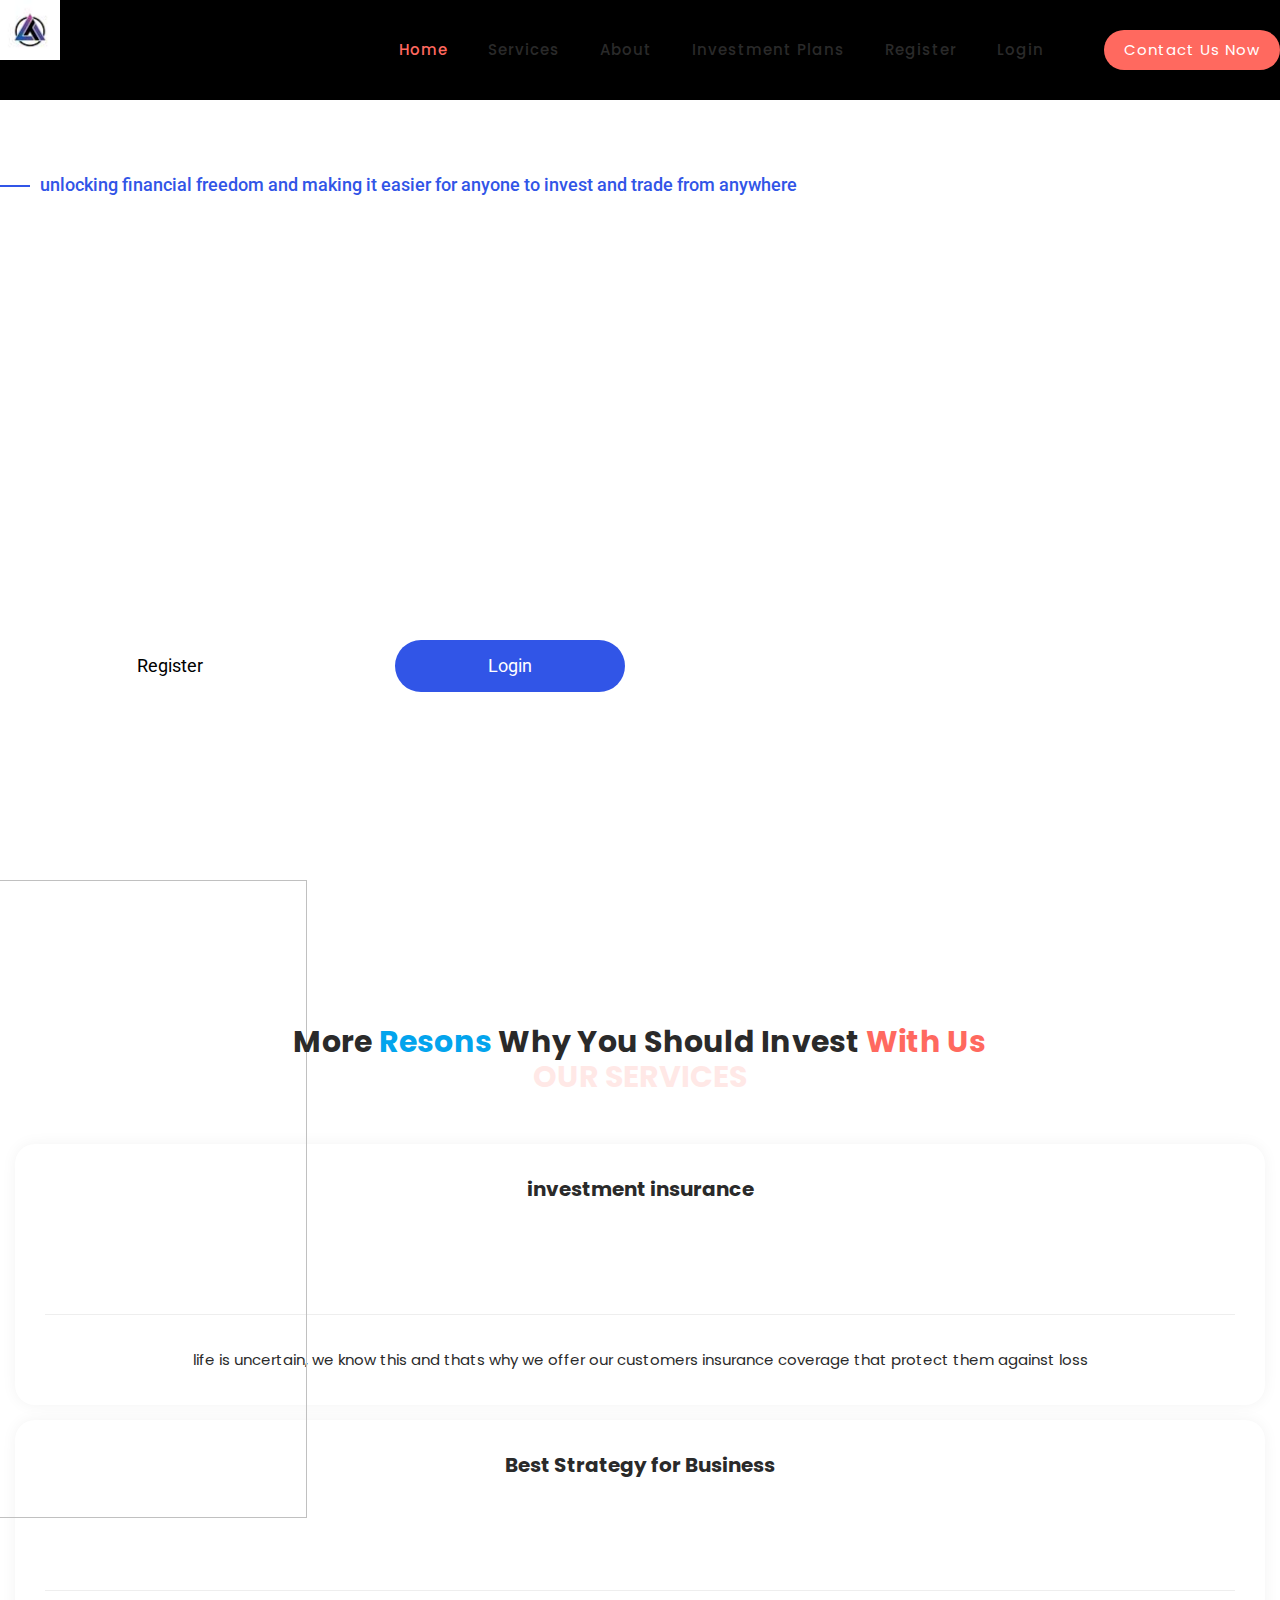
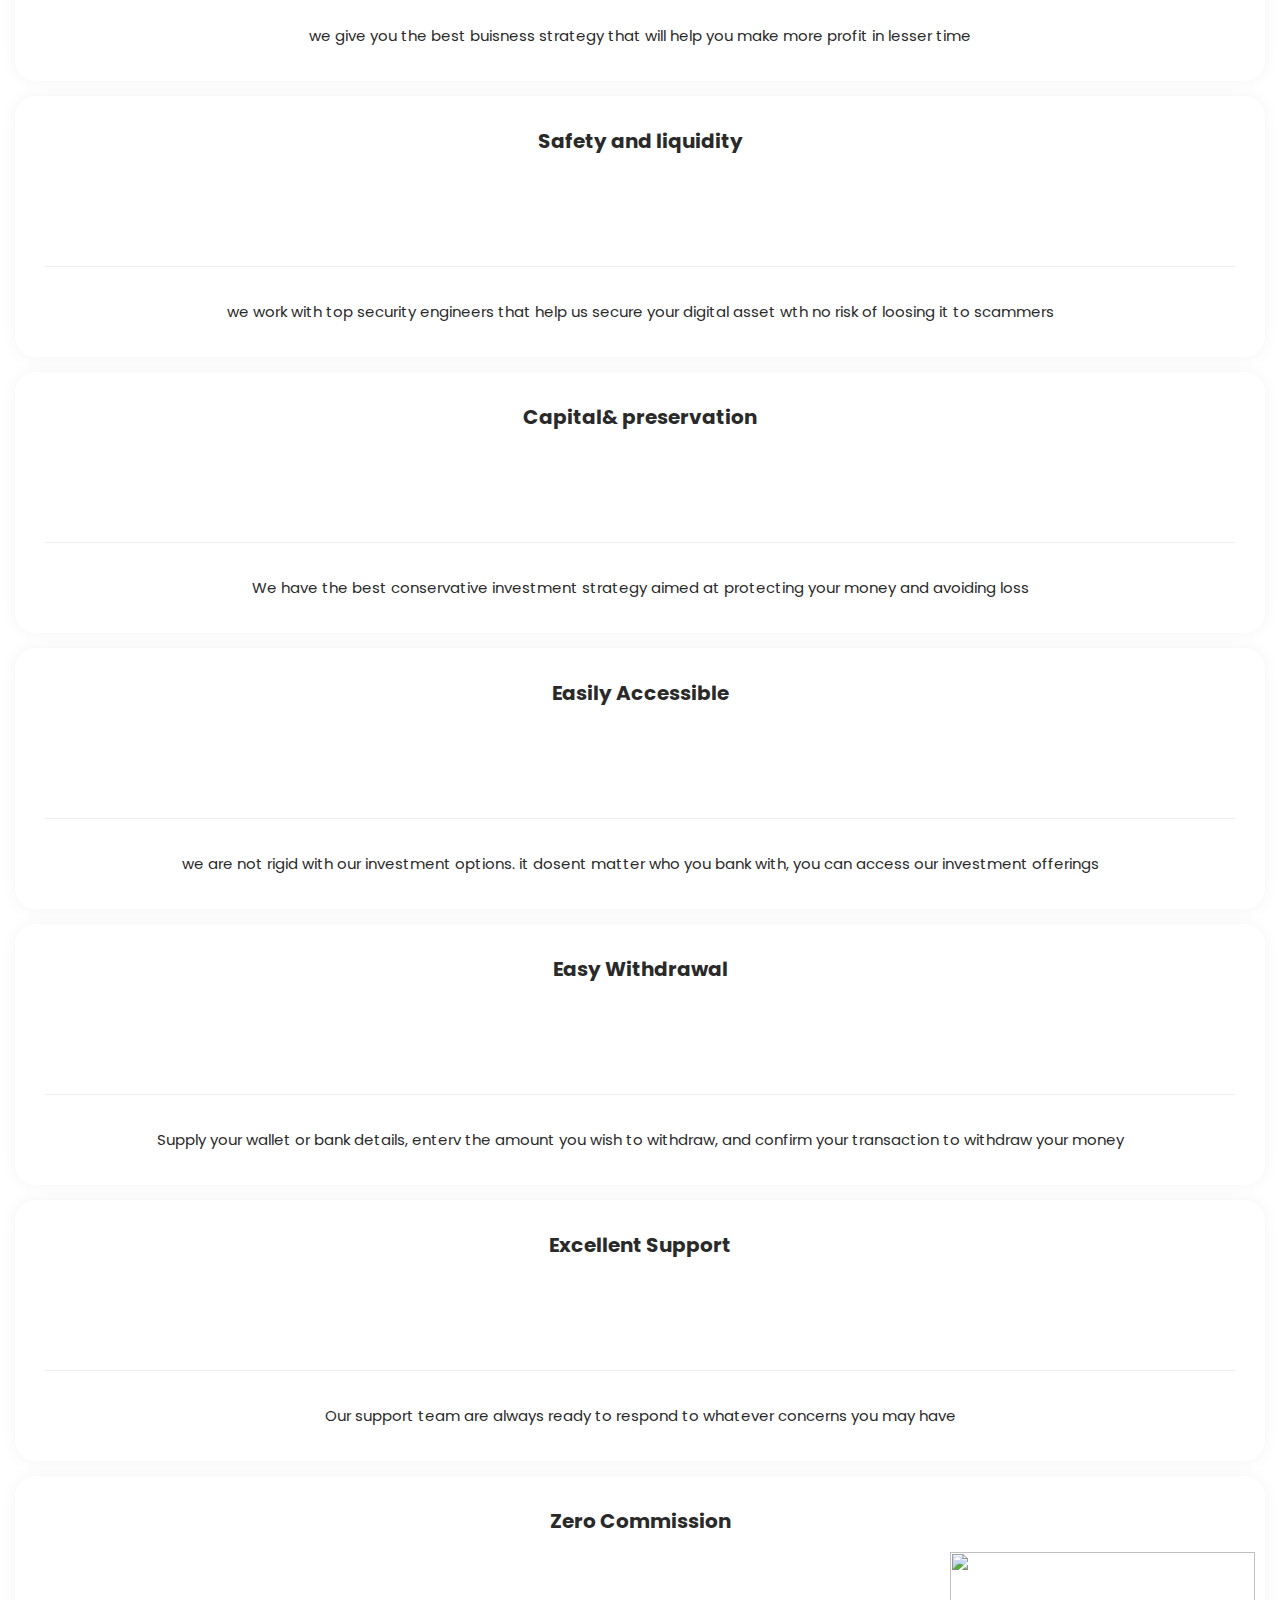
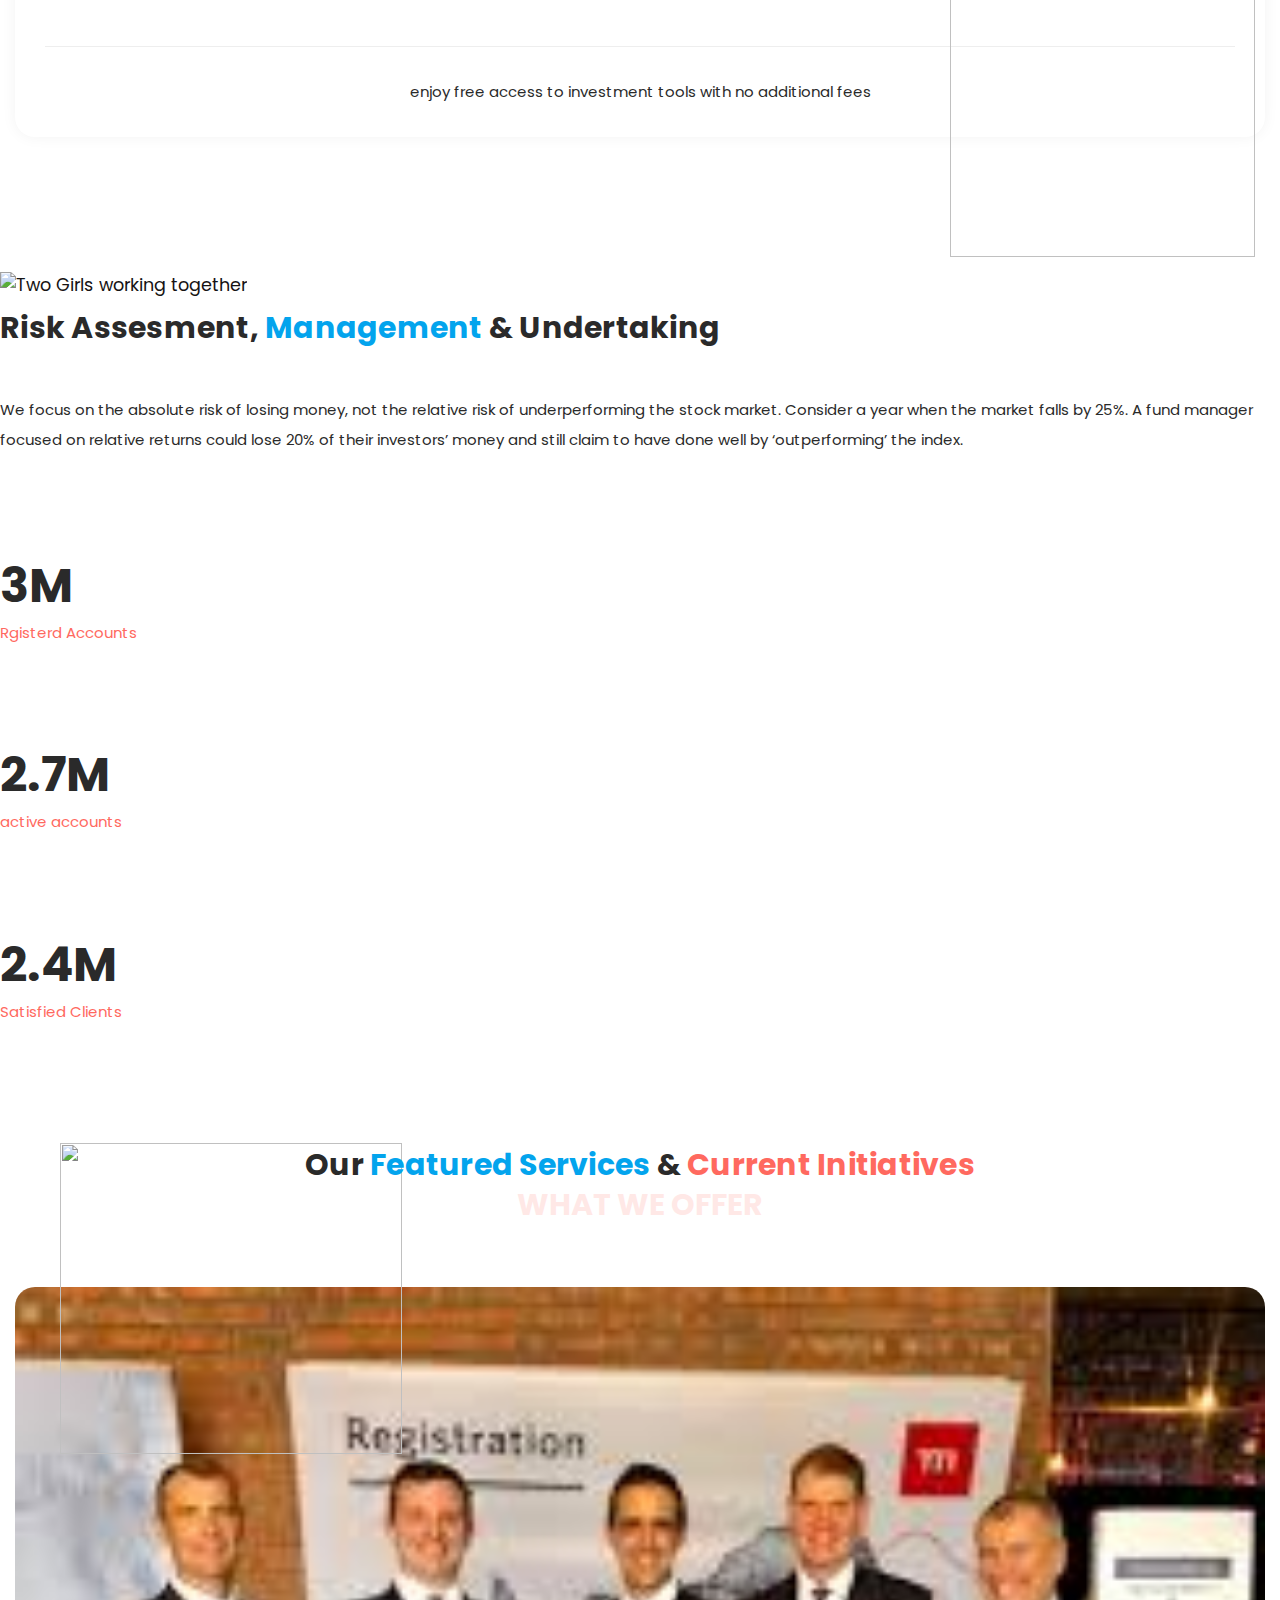
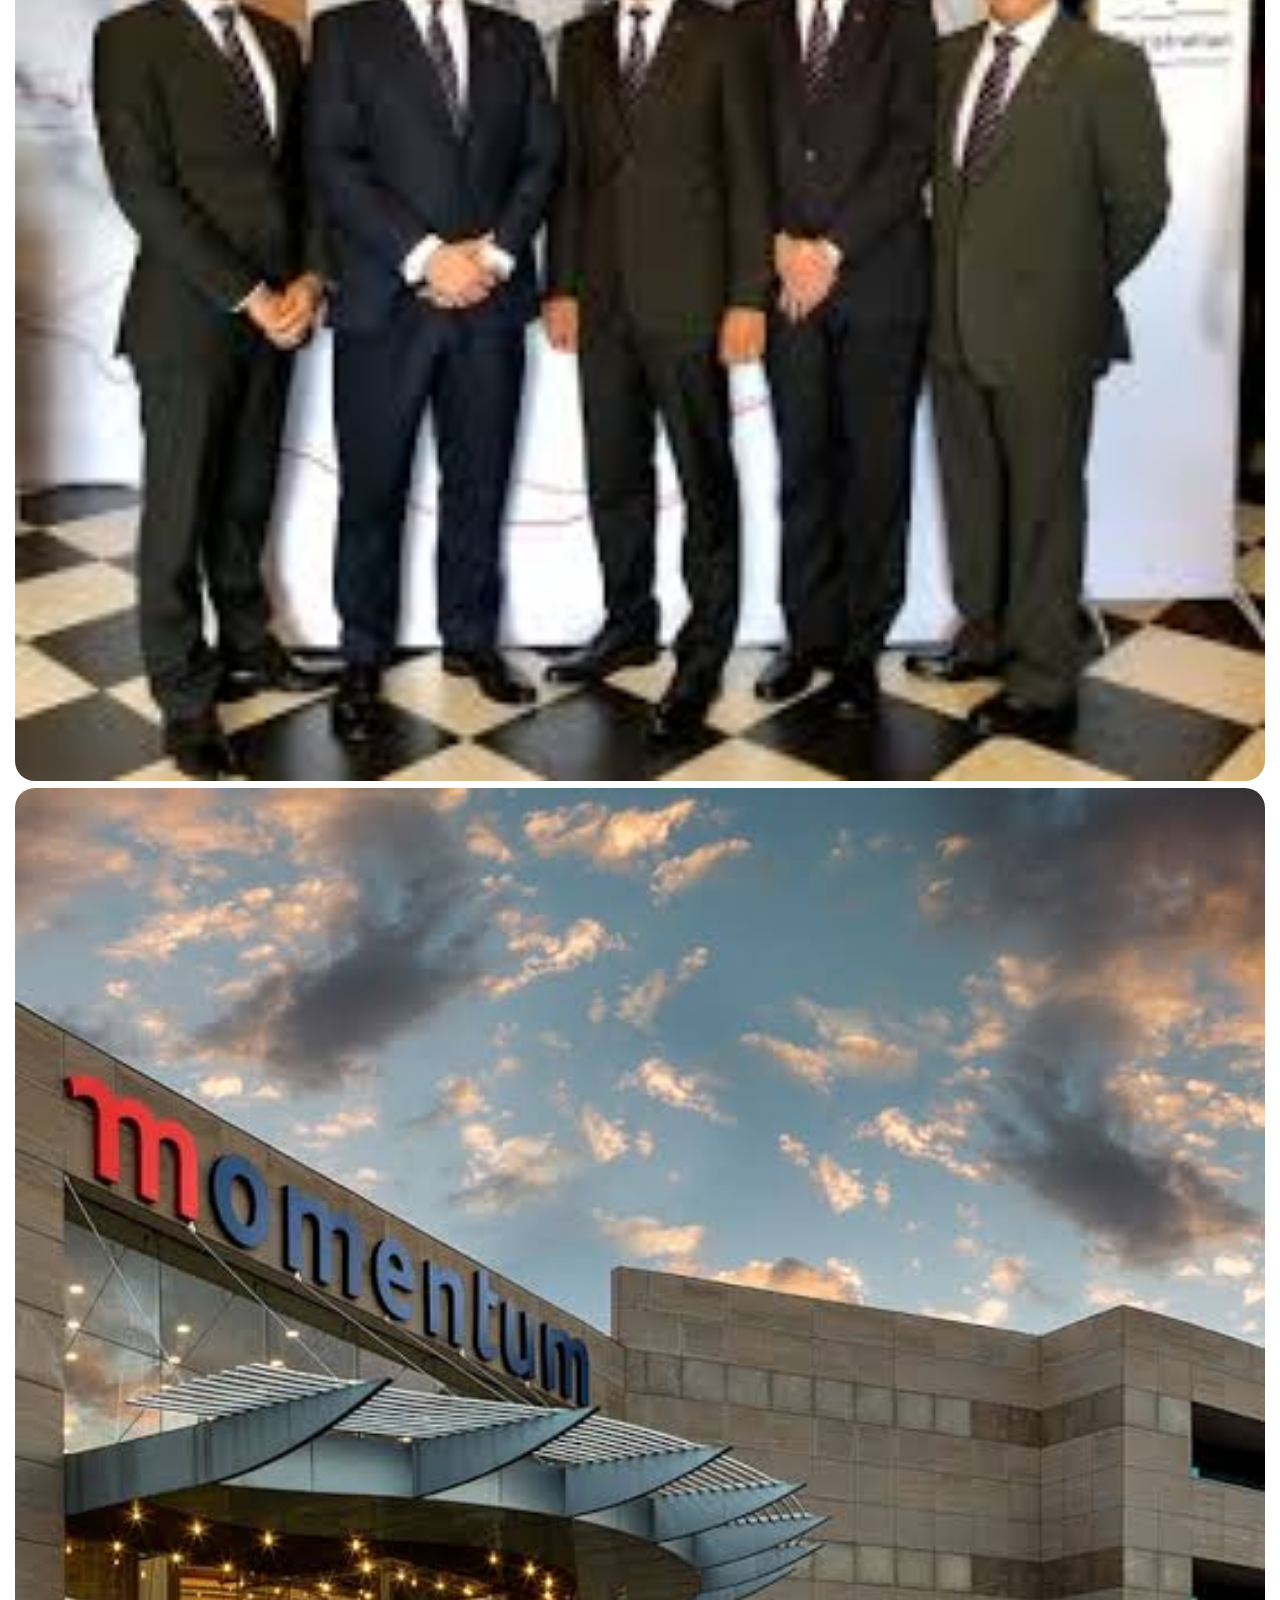
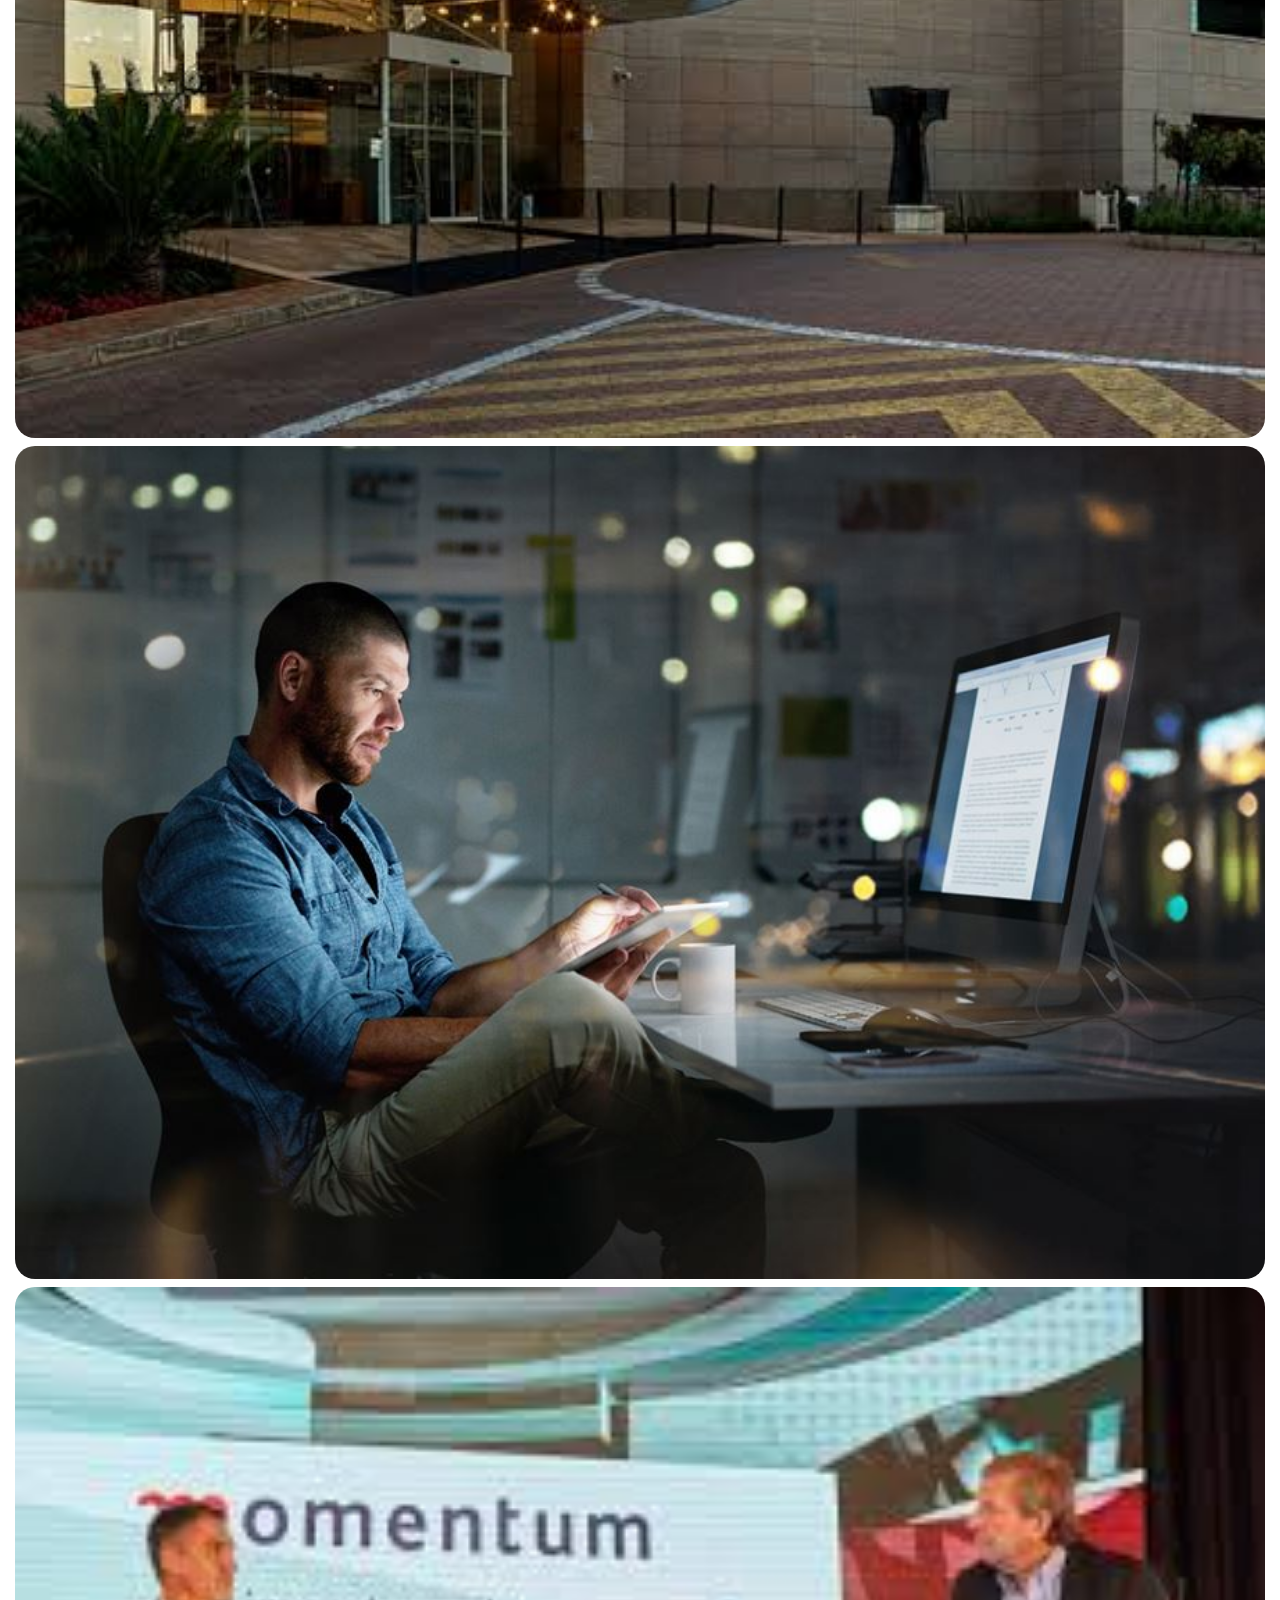
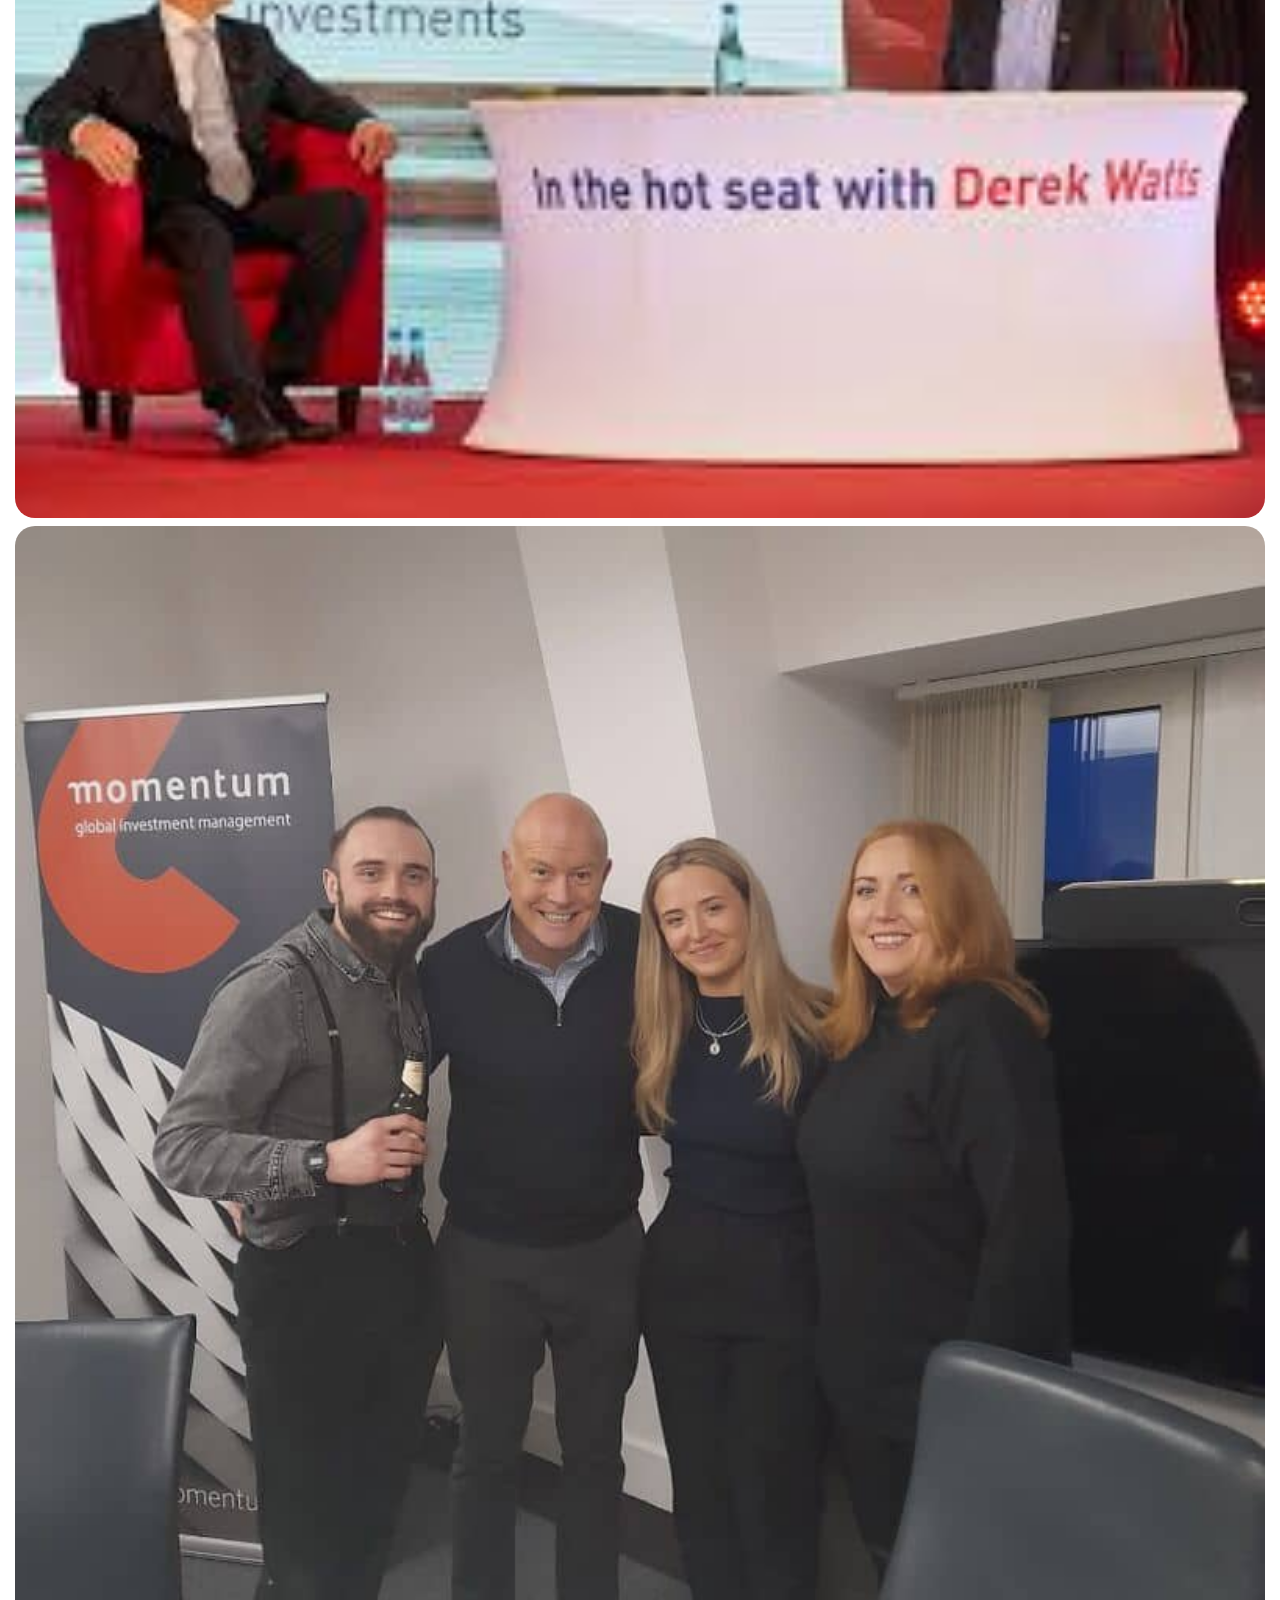
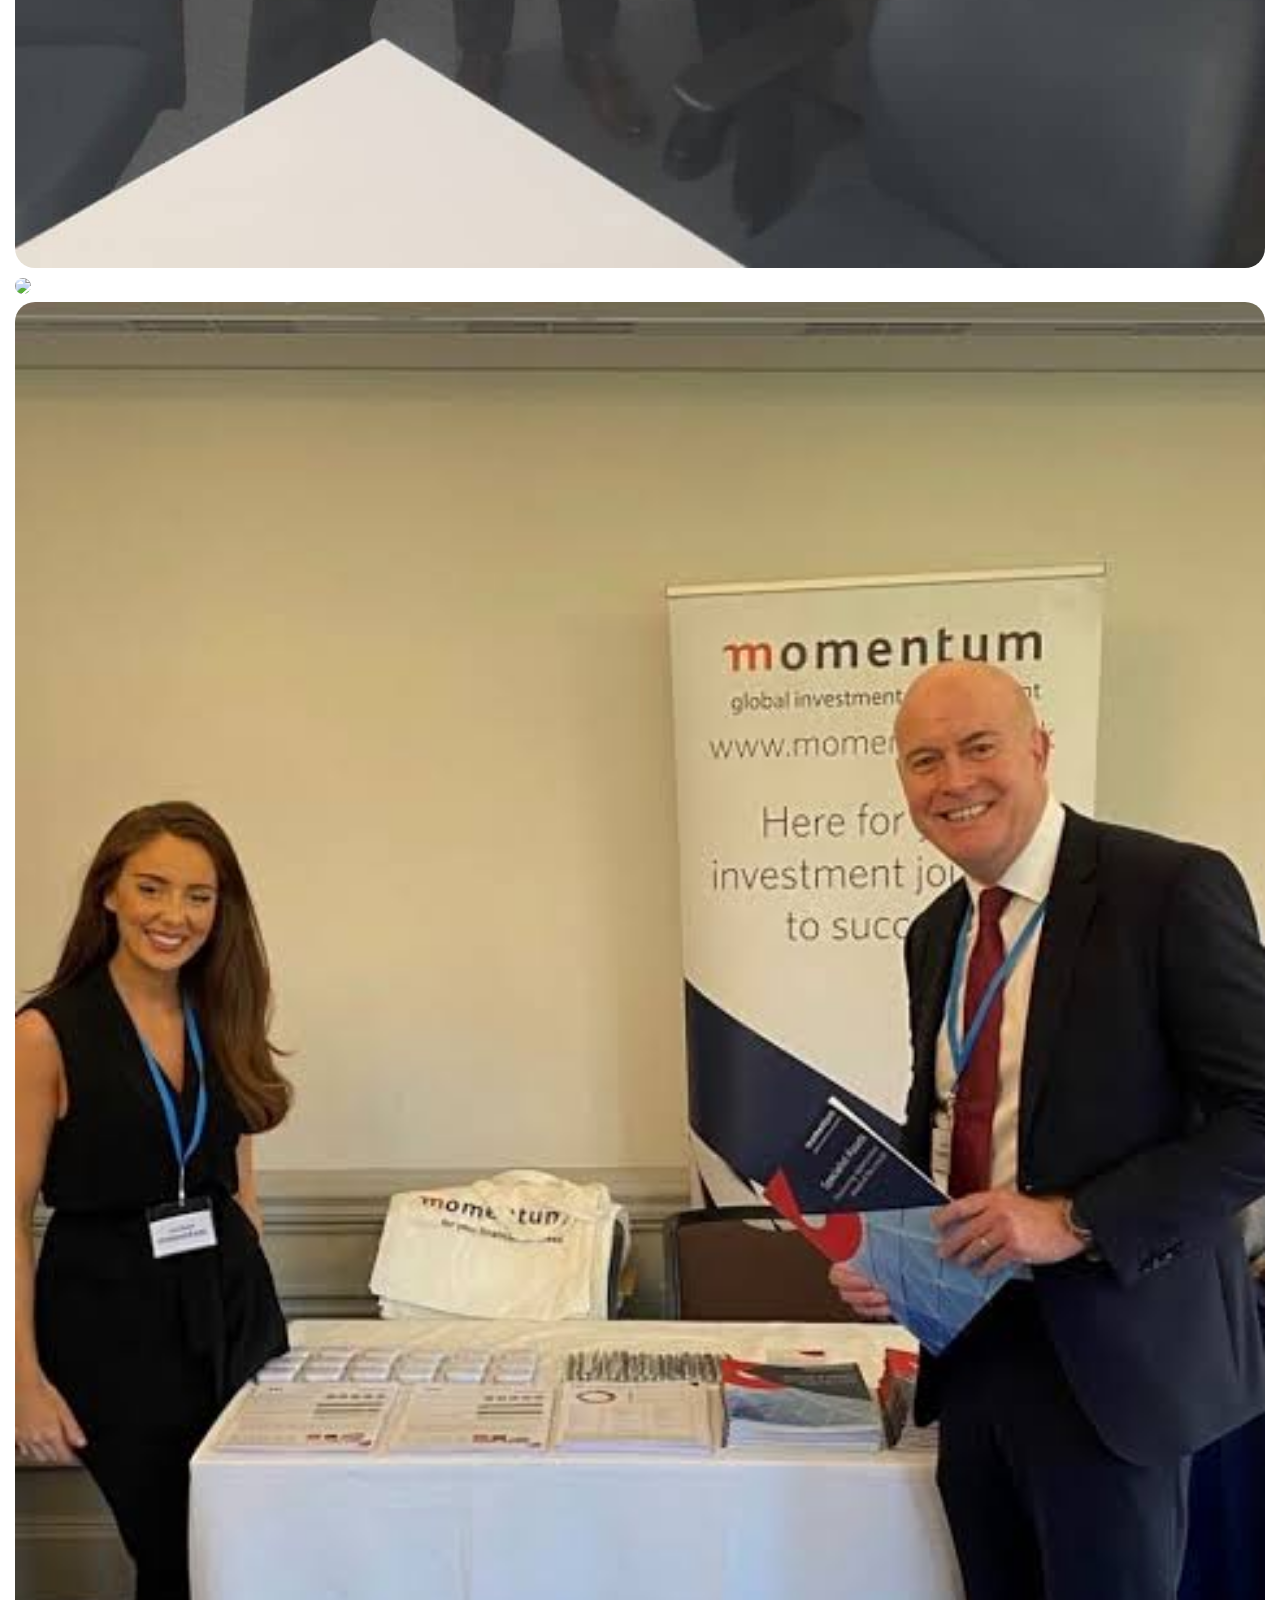
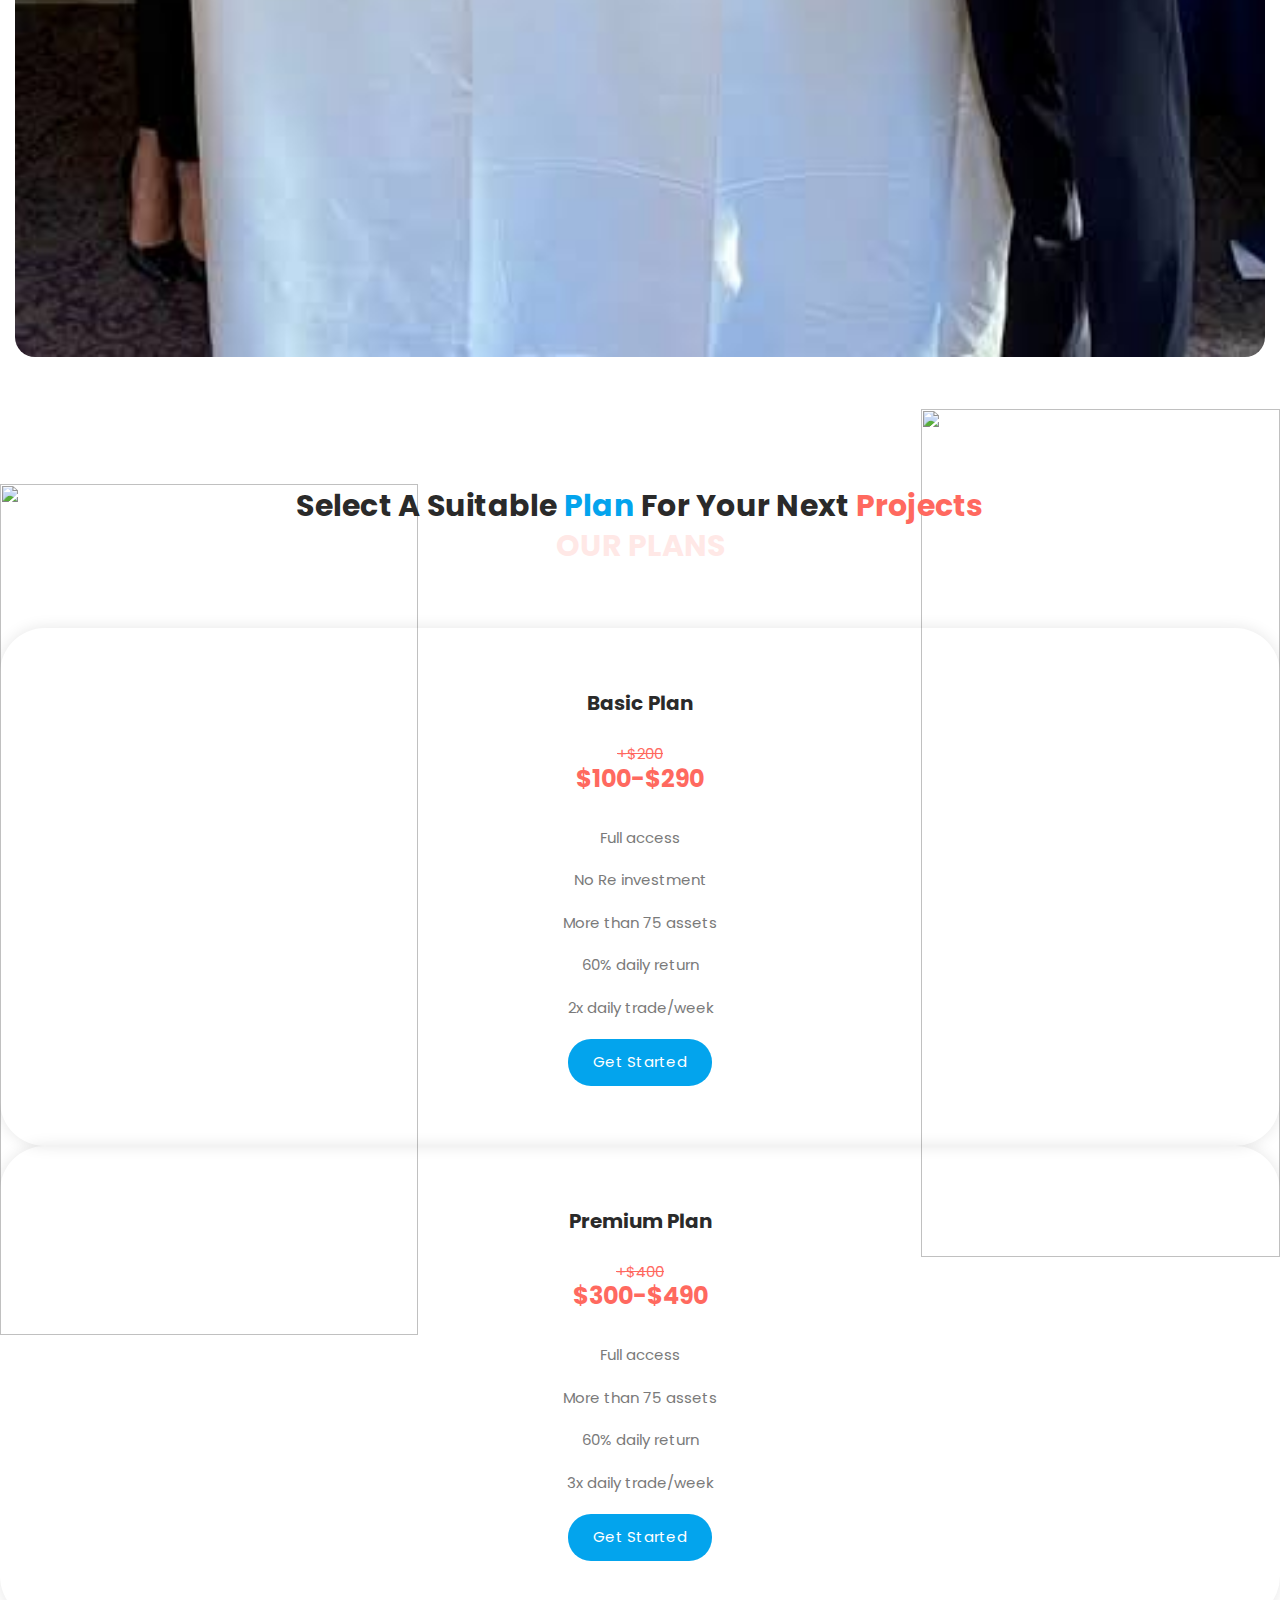
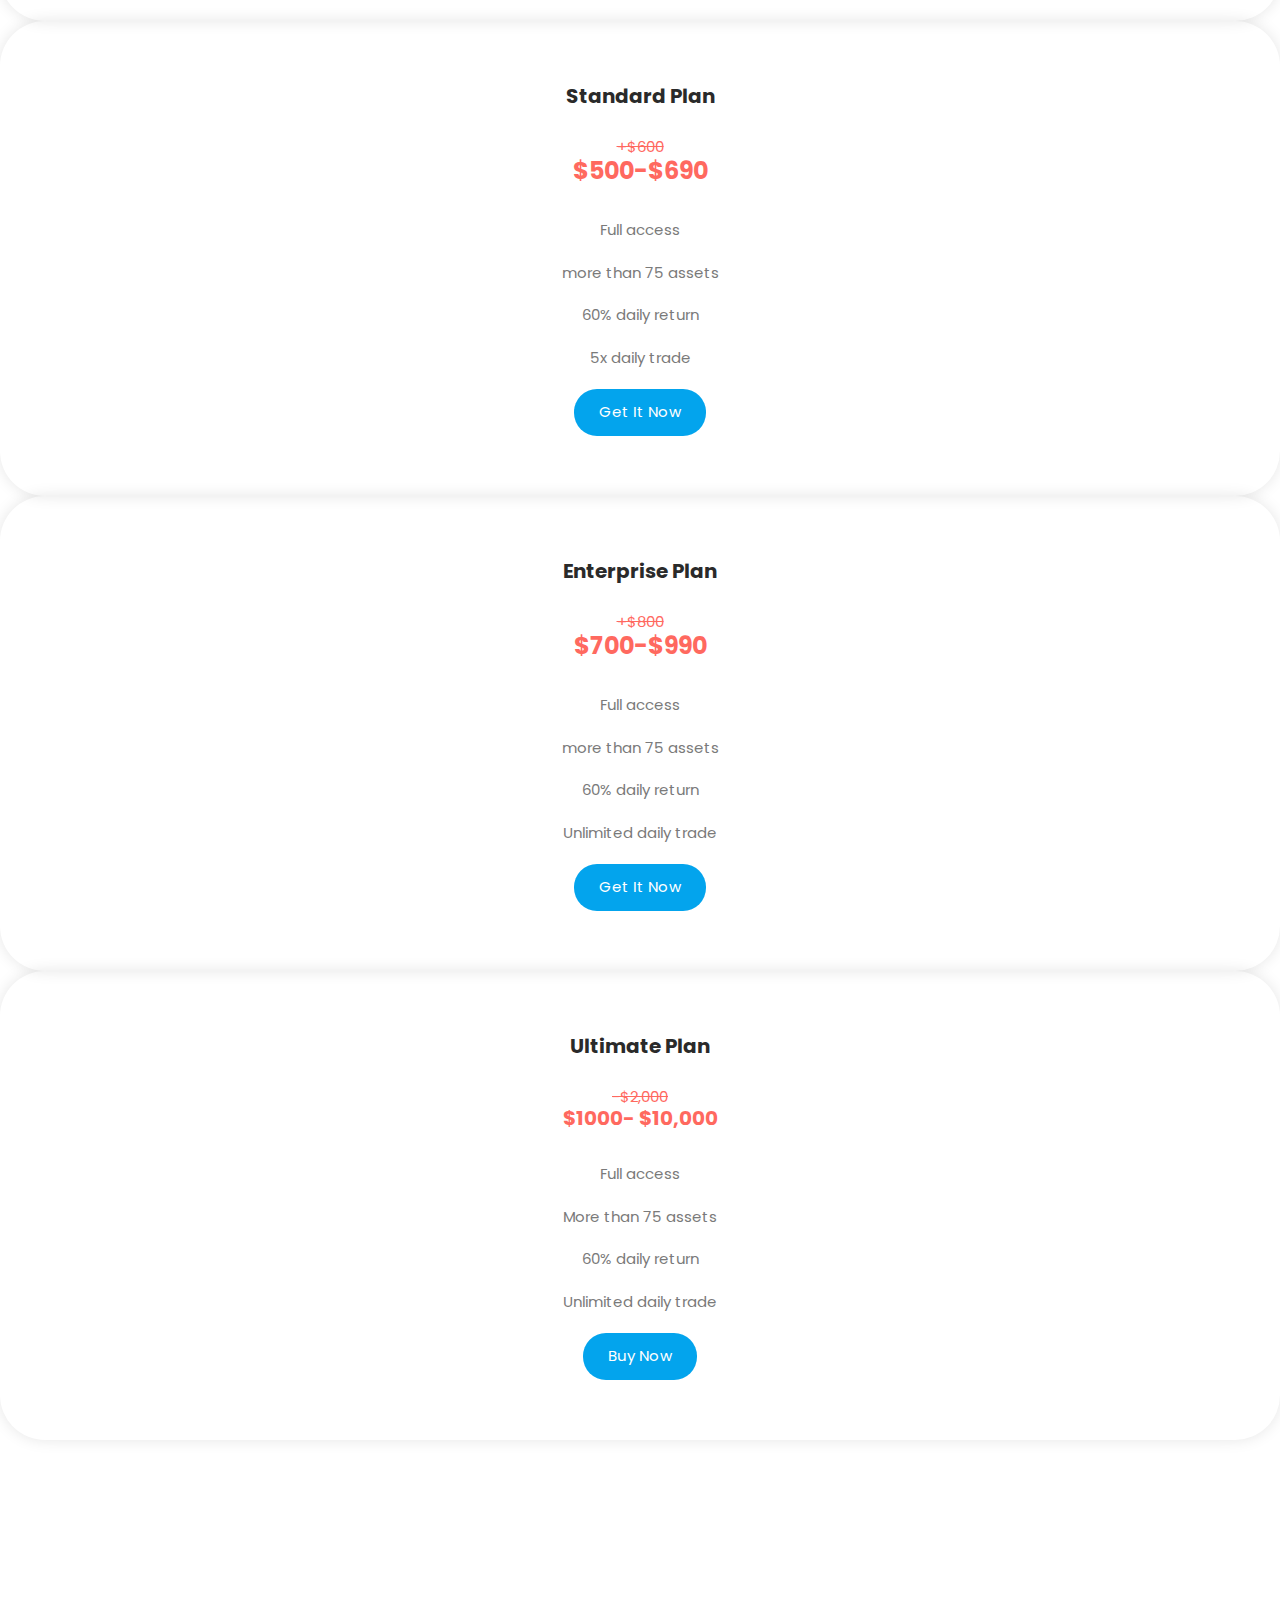
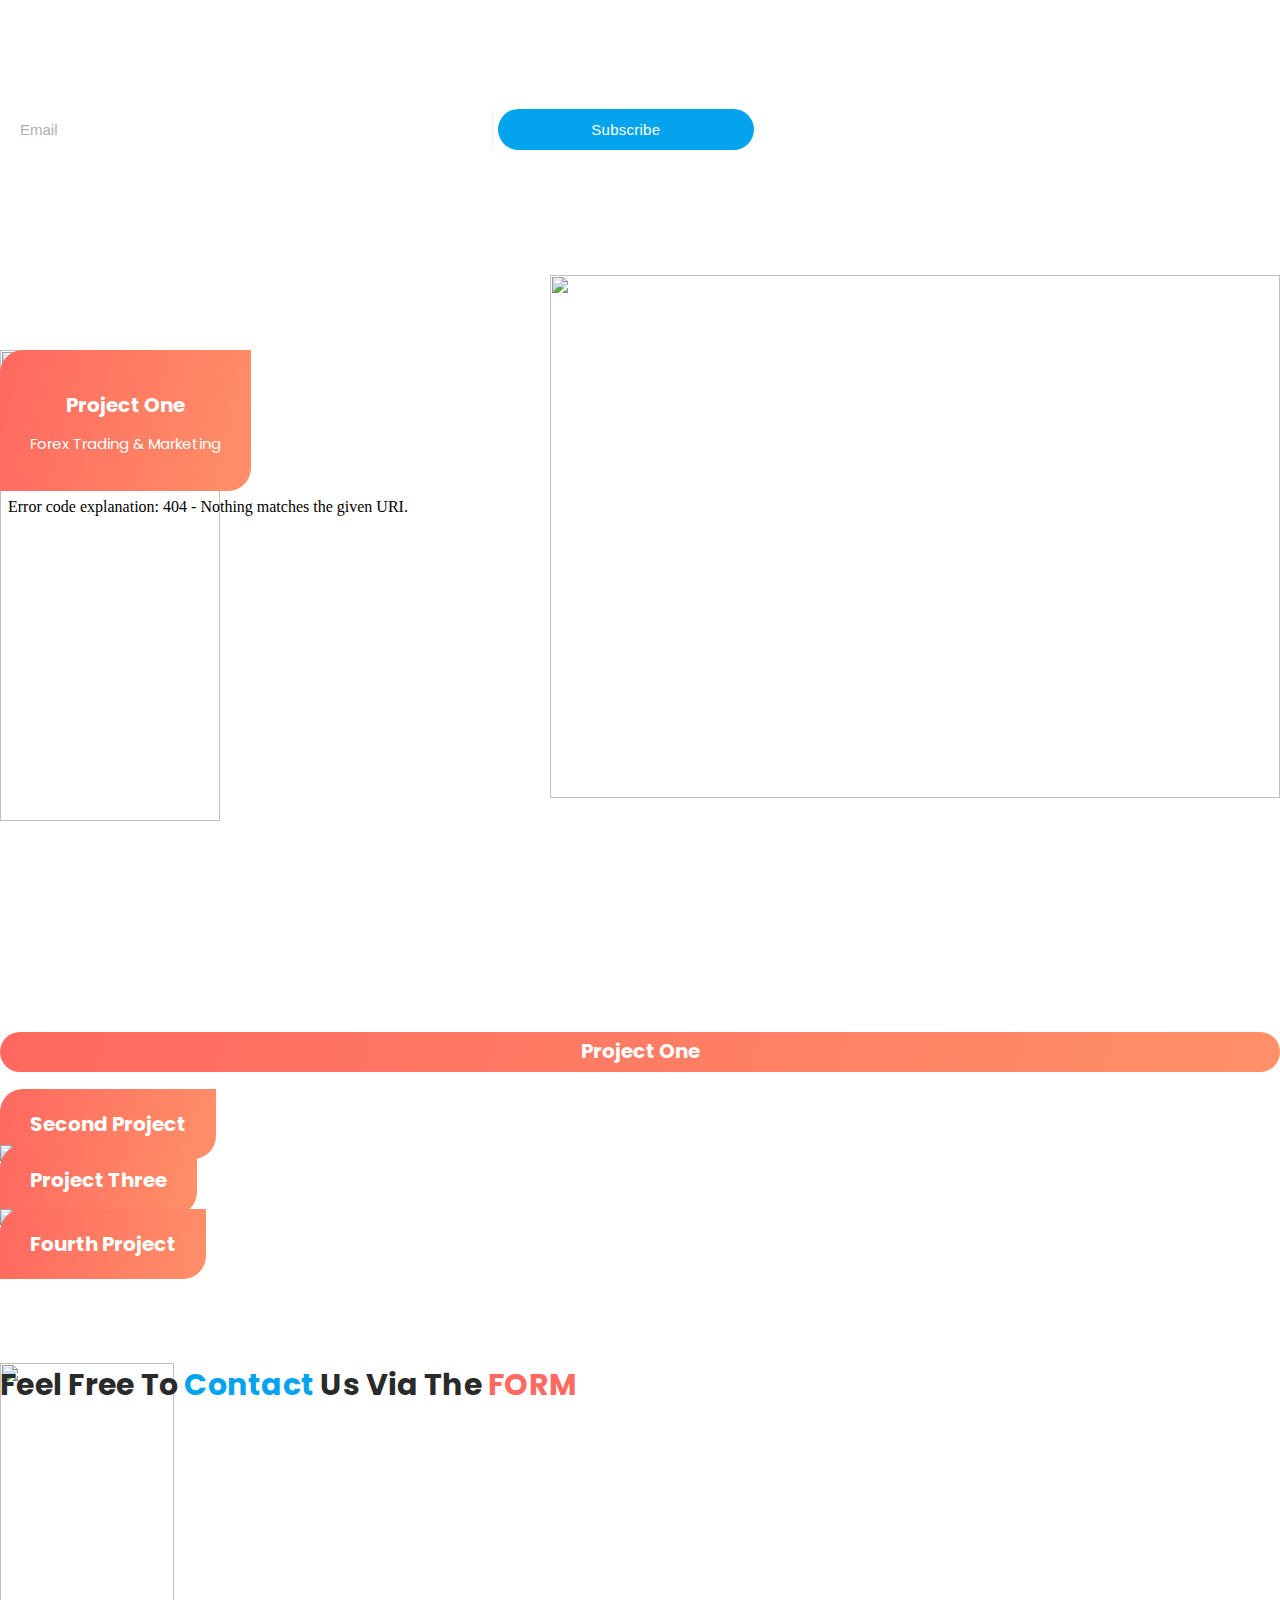
==== commit e866f4a9: "change nav color" ====
--- a/html/index.html
+++ b/html/index.html
@@ -56,7 +56,7 @@
   <!-- ***** Preloader End ***** -->
 
   <!-- ***** Header Area Start ***** -->
-  <header class="header-area header-sticky wow slideInDown" data-wow-duration="0.75s" data-wow-delay="0s">
+  <header class="header-area header-sticky wow slideInDown" data-wow-duration="0.75s" data-wow-delay="0s" style="background-color: #000;">
     <div class="container">
       <div class="row">
         <div class="col-12">
@@ -92,7 +92,49 @@
   </header>
   <!-- ***** Header Area End ***** -->
 
-  <div class="main-banner" id="top">
+
+
+
+  <link rel="stylesheet" href="css/top-nav.css" />
+<div class="top-view01">
+  <div class="header-content">
+    <div class="aim">
+      <div></div>
+
+      <div>
+        unlocking financial freedom and making it easier for anyone to invest
+        and trade from anywhere
+      </div>
+    </div>
+
+    <div class="content-container">
+      <div class="tittle">
+    Momentum Global investment Ltd
+
+        <!-- The Simpler Safer way to develop Your applications -->
+      </div>
+      <div class="hint">
+        Momentum Global investment Ltd was established in UK in the year  1998 and focuses on designing, building and managing outcome based investment solutions, deliverd through multi-asset portfolios and tailored client solutions
+         
+      </div>
+
+      <div class="buttons">
+        <a href="register.html" class="register">Register</a>
+        <a href="login.html">Login</a>
+      </div>
+    </div>
+  </div>
+  <!-- homeCss/images/IllegalShimmeringAsp-size_restricted.gif -->
+
+  <img
+    src=" "
+    alt=""
+    class="animatedgif"
+  />
+</div>
+
+
+  <!-- <div class="main-banner" id="top">
     <div class="container">
       <div class="row">
         <div class="col-lg-12">
@@ -114,7 +156,6 @@
                 </div>
                 <div class="item header-text">
                   <h6>Crypto mining and investing made easier</h6>
-                  <!-- <h2>high<em> returns</em> with <span>less risk</span></h2> -->
                   <h2>Register Now<em> and get </em>instant $100<span > Bonus</span></h2>
                   <p> successfull investing is all about managing risk, not avoiding it and that's exactly what we are here to help you do. to be a successfull investor, be fearful when others are greedy.Be greedy when others are fearful   </p>
                   <div class="down-buttons">
@@ -145,7 +186,9 @@
         </div>
       </div>
     </div>
-  </div>
+  </div> -->
+
+  <!-- end -->
 
   <div id="services" class="our-services section">
     <div class="services-right-dec">
--- a/html/assets/css/templatemo-onix-digital.css
+++ b/html/assets/css/templatemo-onix-digital.css
@@ -556,7 +556,7 @@
   -o-transition: all 0.4s;
   -webkit-transition: all 0.4s;
   transition: all 0.4s;
-  background-color: #1e1e1e;
+  background-color: #fff;
   display: block;
   position: absolute;
   width: 30px;
@@ -567,7 +567,9 @@
 .background-header .main-nav .menu-trigger span,
 .background-header .main-nav .menu-trigger span:before,
 .background-header .main-nav .menu-trigger span:after {
-  background-color: #1e1e1e;
+  /* background-color: #1e1e1e; */
+  /* #1e1e1e */
+background-color: #1e1e1e;
 }
 
 .header-area .main-nav .menu-trigger span:before,
@@ -576,7 +578,7 @@
   -o-transition: all 0.4s;
   -webkit-transition: all 0.4s;
   transition: all 0.4s;
-  background-color: #1e1e1e;
+  background-color: #fff;
   display: block;
   position: absolute;
   width: 30px;
@@ -628,7 +630,7 @@
   -ms-transform: translateY(6px) translateX(1px) rotate(45deg);
   -webkit-transform: translateY(6px) translateX(1px) rotate(45deg);
   transform: translateY(6px) translateX(1px) rotate(45deg);
-  background-color: #1e1e1e;
+  background-color: #fff;
 }
 
 .background-header .main-nav .menu-trigger.active span:before {
@@ -640,7 +642,7 @@
   -ms-transform: translateY(-6px) translateX(1px) rotate(-45deg);
   -webkit-transform: translateY(-6px) translateX(1px) rotate(-45deg);
   transform: translateY(-6px) translateX(1px) rotate(-45deg);
-  background-color: #1e1e1e;
+  background-color: #fff;
 }
 
 .background-header .main-nav .menu-trigger.active span:after {
@@ -696,7 +698,7 @@
     width: 100%;
   }
   .header-area {
-    background-color: #f7f7f7;
+    background-color: #000;
     padding: 0px 15px;
     height: 100px;
     box-shadow: none;
--- a/html/css/top-nav.css
+++ b/html/css/top-nav.css
@@ -0,0 +1,595 @@
+@import url('https://fonts.googleapis.com/css2?family=Nunito&family=Nunito+Sans&family=Roboto&display=swap');
+body{
+    padding: 0%;
+    margin: 0%;
+    top: 0%;
+    bottom: 0%;
+    left: 0%;
+    right: 0%;
+    margin: 0;
+    font-size: 1.1rem;
+    font-weight: 400;
+    line-height: 1.5;
+    color: rgb(22, 19, 19);
+    text-align: left;
+    background-color: #fff;
+    scroll-behavior: smooth;
+    width: 100%;
+    /* overflow-x: hidden; */
+}
+
+@keyframes changeOpacity{
+from{
+    opacity: 0.5;
+}
+to{
+    opacity: 1;
+}
+}
+
+@keyframes animateheaderImage{
+0%{
+    background: linear-gradient(rgba(1, 1, 1, 0.8), rgba(1, 1, 1, 0.8)), url("https://mearsenergyltd.com/assets/img/home2/ss2.jpg");
+    /* background-image: linear-gradient(rgba(1, 1, 1, 0.8), rgba(1, 1, 1, 0.8)), url("https://mearsenergyltd.com/assets/img/home2/ss2.jpg"); */
+    width: 100%;
+  
+    background-size: cover;
+    background-position: center;
+    /* padding: 5vh 0; */
+    color: #fff;
+    position: relative;
+    height: 100vh;
+}
+30%{
+    background: linear-gradient(rgba(1, 1, 1, 0.8), rgba(1, 1, 1, 0.8)), url("https://mearsenergyltd.com/assets/img/home2/ss2.jpg");
+    /* background-image: linear-gradient(rgba(1, 1, 1, 0.8), rgba(1, 1, 1, 0.8)), url("https://mearsenergyltd.com/assets/img/home2/ss2.jpg"); */
+
+
+    width: 100%;
+    
+    background-size: cover;
+    background-position: center;
+    /* padding: 5vh 0; */
+    color: #fff;
+    position: relative;
+    height: 100vh;
+   
+}
+50%{
+    background: linear-gradient(rgba(1, 1, 1, 0.8), rgba(1, 1, 1, 0.8)), url("https://mearsenergyltd.com/assets/img/home2/ss3.jpg");
+    background-image: linear-gradient(rgba(1, 1, 1, 0.8), rgba(1, 1, 1, 0.8)), url("https://mearsenergyltd.com/assets/img/home2/ss3.jpg");
+
+
+    width: 100%;
+    /* background: linear-gradient(rgba(1, 1, 1, 0.8), rgba(1, 1, 1, 0.8)), url(https://i.ibb.co/GnGTvfj/bg.jpg);
+    background-image: linear-gradient(rgba(1, 1, 1, 0.8), rgba(1, 1, 1, 0.8)), url(https://i.ibb.co/GnGTvfj/bg.jpg); */
+    /* background-position-x: center;
+    background-position-y: center;
+    background-size: cover;
+    background-attachment: initial, initial;
+    background-origin: initial, initial;
+    background-clip: initial, initial;
+    background-color: initial; */
+    background-size: cover;
+    background-position: center;
+    /* padding: 5vh 0; */
+    color: #fff;
+    position: relative;
+    height: 100vh;
+}
+80%{
+ background: linear-gradient(rgba(1, 1, 1, 0.8), rgba(1, 1, 1, 0.8)), url("https://mearsenergyltd.com/assets/img/home2/ss1.jpg");
+    background-image: linear-gradient(rgba(1, 1, 1, 0.8), rgba(1, 1, 1, 0.8)), url("https://mearsenergyltd.com/assets/img/home2/ss1.jpg");
+
+
+    width: 100%;
+  
+    
+    background-size: cover;
+    background-position: center;
+    /* padding: 5vh 0; */
+    color: #fff;
+    position: relative;
+    height: 100vh;
+}
+
+100%{
+    background: linear-gradient(rgba(1, 1, 1, 0.8), rgba(1, 1, 1, 0.8)), url("https://mearsenergyltd.com/assets/img/home2/ss1.jpg");
+    background-image: linear-gradient(rgba(1, 1, 1, 0.8), rgba(1, 1, 1, 0.8)), url("https://mearsenergyltd.com/assets/img/home2/ss1.jpg");
+
+
+    width: 100%;
+    /* background: linear-gradient(rgba(1, 1, 1, 0.8), rgba(1, 1, 1, 0.8)), url(https://i.ibb.co/GnGTvfj/bg.jpg); */
+  
+    
+    background-size: cover;
+    background-position: center;
+    /* padding: 5vh 0; */
+    color: #fff;
+    position: relative;
+    height: 100vh;
+}
+
+}
+
+
+.top-view01{
+
+    animation:animateheaderImage;
+     animation-duration: 5s;
+     animation-iteration-count: infinite;
+animation-fill-mode: forwards;
+
+animation-timing-function: cubic-bezier(0.47, 0, 0.745, 0.715);
+    width: 100%;
+    /* background: linear-gradient(rgba(1, 1, 1, 0.8), rgba(1, 1, 1, 0.8)), url(https://i.ibb.co/GnGTvfj/bg.jpg);
+    background-image: linear-gradient(rgba(1, 1, 1, 0.8), rgba(1, 1, 1, 0.8)), url(https://i.ibb.co/GnGTvfj/bg.jpg); */
+   
+    background-position: center; 
+    /* padding: 5vh 0; */
+    color: #fff;
+    position: relative;
+    height: 100vh;
+    overflow: hidden;
+font-family: 'Nunito', sans-serif;
+font-family: 'Nunito Sans', sans-serif;
+font-family: 'Roboto', sans-serif;
+}
+
+.header-content{
+position: relative;
+top: 5vh;
+}
+.aim{
+    font-size: 1.5rem;
+    color:#3155e7; 
+    padding-left: 40px;
+    font-size: 18px;
+    position: relative;
+    font-weight: 500;
+  
+    /* #3043c0, #5f49cc, #8450d7, #a656e1, #c75cea */
+}
+
+.aim ::before{
+    content: '';
+    background:#3155e7;
+    
+    background-color:#3155e7;
+    position: absolute;
+    top: 50%;
+    left: 0;
+    width: 30px;
+    height: 2px;
+
+}
+
+.content-container{
+    position: relative;
+    top: 4vh;
+}
+.tittle{
+    font-size: 38px;
+    padding-left: 20px;
+    line-height: 1.1em;
+    font-weight: bold;
+    /* text-transform: capitalize; */
+   font-family: Arial, Helvetica, sans-serif;
+   
+}
+.hint{
+    position: relative;
+    top: 4vh;
+    padding-left: 15px;
+ font-size: 18px;
+    /* font-weight: 200; */
+ /* font-family: -apple-system, BlinkMacSystemFont, 'Segoe UI', Roboto, Oxygen, Ubuntu, Cantarell, 'Open Sans', 'Helvetica Neue', sans-serif; */
+font-weight: 300;
+}
+.buttons{
+    position: relative;
+    top: 8vh;
+    display: flex;
+}
+
+.buttons a{
+    padding: 6px 12px;
+    display: block;
+    width:45%;
+    background: #3155e7;
+    border-radius: 40px;
+    margin: 20px 0px;
+    text-decoration: none;
+    color:#fff;
+    text-align: center;
+    margin: auto;
+}
+.buttons >.register{
+    background-color: #fff;
+    color: black;
+}
+.buttons a:hover{
+    padding: 6px 10px;
+    display: block;
+    /* width: 100px; */
+    background: #fff;
+    border-radius: 40px;
+    margin: 20px 0px;
+    text-decoration: none;
+    color: rgb(20, 19, 19);
+    text-align: center;
+    margin: auto;
+}
+.buttons >.register:hover{
+    padding: 6px 10px;
+    display: block;
+   
+    background: #3155e7;
+    border-radius: 40px;
+    margin: 20px 0px;
+    text-decoration: none;
+    color: #fff;
+    text-align: center;
+    margin: auto;
+}
+
+.top-view01.animatedgif{
+display: none;
+}
+
+
+.hint >p{
+    display: none;
+}
+/* header-content */
+
+@media(min-width:350px){
+   
+    .hint >p{
+        display:block;
+    }
+    .header-content{
+        position: relative;
+        top: 14vh;
+        width: 95%;
+        }
+        .tittle{
+       
+            font-size: 48px;
+            padding-left: 20px;
+            line-height: 1em;
+            font-weight: 700;
+
+        }
+
+       .hint{
+            position: relative;
+            top: 5vh;
+    /* font-size: 25px;
+    font-weight: 400; */
+  
+        }
+        .buttons{
+            position: relative;
+            top: 12vh;
+            display: flex;
+            width: 80%;
+            justify-content: space-between;
+        }
+  .buttons a{
+    padding: 12px 15px;
+  }
+}
+
+
+
+@media(min-width:600px){
+    
+    
+    .header-content{
+        position: relative;
+        top: 16vh;
+        width: 600px
+        }
+        .tittle{
+       
+            font-size: 48px;
+            padding-left: 20px;
+            line-height: 1em;
+            font-weight: bold;
+        }
+
+        .hint{
+            font-size: 1.4em;
+            position: relative;
+            top: 9vh;
+            /* font-family: -apple-system, BlinkMacSystemFont, 'Segoe UI', Roboto, Oxygen, Ubuntu, Cantarell, 'Open Sans', 'Helvetica Neue', sans-serif; */
+            
+            font-weight: 200;
+        }
+        .buttons{
+            position: relative;
+            top: 18.1vh;
+            display: flex;
+            width: 85%;
+        }
+
+      
+        .buttons a{
+            padding: 7px 10px;
+    display: block;
+    width: 150px;
+    background: #3155e7;
+    border-radius: 40px;
+    margin: 20px 0px;
+    text-decoration: none;
+    color: #fff;
+    text-align: center;
+    margin: auto;
+        }
+
+        .buttons a:hover{
+            padding: 6px 10px;
+            display: block;
+            width: 150px;
+            background: #fff;
+            border-radius: 40px;
+            margin: 20px 0px;
+            text-decoration: none;
+            color: rgb(20, 19, 19);
+            text-align: center;
+            margin: auto;
+        }
+        .buttons >.register:hover{
+            padding: 6px 10px;
+            display: block;
+            width: 150px;
+            background: #3155e7;
+            border-radius: 40px;
+            margin: 20px 0px;
+            text-decoration: none;
+            color: #fff;
+            text-align: center;
+            margin: auto;
+        }
+        
+  
+}
+
+@media(min-width:800px){
+    .top-view01.animatedgif{
+        display: none;
+        /* position: absolute;
+        bottom: 17%;
+        left: 55%;
+        width: 350px;
+        height: auto; */
+    }
+
+    .tittle{
+        font-size: 52px;
+    }
+    .header-content{
+        width: 65%;
+        position: relative;
+        top: 17vh;
+        }
+
+        .hint{
+            font-size: 1.5em;
+            position: relative;
+            top: 5vh;
+            /* font-family: -apple-system, BlinkMacSystemFont, 'Segoe UI', Roboto, Oxygen, Ubuntu, Cantarell, 'Open Sans', 'Helvetica Neue', sans-serif; */
+            font-weight: 200;
+        }
+
+        .buttons{
+            position: relative;
+            top: 10.1vh;
+            display: flex;
+            width: 85%;
+        }
+       
+        .buttons a{
+            padding: 9px 13px;
+    display: block;
+    width: 200px;
+    background: #3155e7;
+    border-radius: 40px;
+    margin: 20px 0px;
+    text-decoration: none;
+    color: #fff;
+    text-align: center;
+    margin: auto;
+        }
+
+        .buttons a:hover{
+            padding: 9px 13px;
+            display: block;
+            width: 200px;
+            background: #fff;
+            border-radius: 40px;
+            margin: 20px 0px;
+            text-decoration: none;
+            color: rgb(20, 19, 19);
+            text-align: center;
+            margin: auto;
+        }
+        .buttons >.register:hover{
+            padding: 9px 13px;
+            display: block;
+            width: 200px;
+            background: #3155e7;
+            border-radius: 40px;
+            margin: 20px 0px;
+            text-decoration: none;
+            color: #fff;
+            text-align: center;
+            margin: auto;
+        }
+
+}
+
+
+@media (min-width:900px) {
+    
+    .top-view01 .animatedgif{
+        display: none;
+        /* position: absolute;
+        bottom: 17%;
+        left: 55%;
+        width: 350px;
+        height: auto; */
+    }
+
+    .tittle{
+        font-size: 60px;
+    }
+    .header-content{
+        width: 700px;
+        position: relative;
+        top: 17vh;
+        }
+
+        .hint{
+            font-size: 1.6em;
+            position: relative;
+            top: 5vh;
+            /* font-family: -apple-system, BlinkMacSystemFont, 'Segoe UI', Roboto, Oxygen, Ubuntu, Cantarell, 'Open Sans', 'Helvetica Neue', sans-serif; */
+            font-weight: 200;
+        }
+
+        .buttons{
+            position: relative;
+            top: 10.1vh;
+            display: flex;
+            width: 85%;
+        }
+       
+        .buttons a{
+            padding: 9px 13px;
+    display: block;
+    width: 210px;
+    background: #3155e7;
+    border-radius: 40px;
+    margin: 20px 0px;
+    text-decoration: none;
+    color: #fff;
+    text-align: center;
+    margin: auto;
+        }
+
+        .buttons a:hover{
+            padding: 9px 13px;
+            display: block;
+            width: 210px;
+            background: #fff;
+            border-radius: 40px;
+            margin: 20px 0px;
+            text-decoration: none;
+            color: rgb(20, 19, 19);
+            text-align: center;
+            margin: auto;
+        }
+        .buttons >.register:hover{
+            padding: 9px 13px;
+            display: block;
+            width: 210px;
+            background: #3155e7;
+            border-radius: 40px;
+            margin: 20px 0px;
+            text-decoration: none;
+            color: #fff;
+            text-align: center;
+            margin: auto;
+        }
+
+
+}
+
+
+
+
+
+@media(min-width:1100px){
+    .header-content{
+        width: 800px;
+        position: relative;
+        top: 19vh;
+        }
+
+        .hint{
+            font-size: 1.5em;
+            position: relative;
+            top: 5vh;
+          padding-left: 25px;
+          /* font-family: -apple-system, BlinkMacSystemFont, 'Segoe UI', Roboto, Oxygen, Ubuntu, Cantarell, 'Open Sans', 'Helvetica Neue', sans-serif;           */
+          font-weight: 390;
+          width: 750px;
+        }
+        .tittle{
+            font-size: 79px;
+            padding-left: 25px;
+            line-height: 1em;
+            font-weight: bold;
+          position: relative;
+          top: 3vh;
+        }
+
+        .top-view01.animatedgif{
+            display: block;
+            position: absolute;
+            bottom: 5%;
+            left: 57%;
+            width: 42%;
+            height: 85vh;
+            /* height: auto; */
+        }
+
+        .buttons{
+            /* position: relative; */
+            top: 9.9vh;
+            display: flex;
+            width: 85%;
+        }
+        .buttons a{
+            padding: 13px 16px;
+    display: block;
+    width: 230px;
+    background: #3155e7;
+    border-radius: 40px;
+    margin: 20px 0px;
+    text-decoration: none;
+    color: #fff;
+    text-align: center;
+    margin: auto;
+        }
+
+        .buttons a:hover{
+            padding: 13px 16px;
+            display: block;
+            width: 230px;
+            background: #fff;
+            border-radius: 40px;
+            margin: 20px 0px;
+            text-decoration: none;
+            color: rgb(20, 19, 19);
+            text-align: center;
+            margin: auto;
+        }
+        .buttons >.register:hover{
+            padding: 13px 16px;
+            display: block;
+            width: 230px;
+            background:#3155e7;
+            border-radius: 40px;
+            margin: 20px 0px;
+            text-decoration: none;
+            color: #fff;
+            text-align: center;
+            margin: auto;
+        }
+}
+
+
+
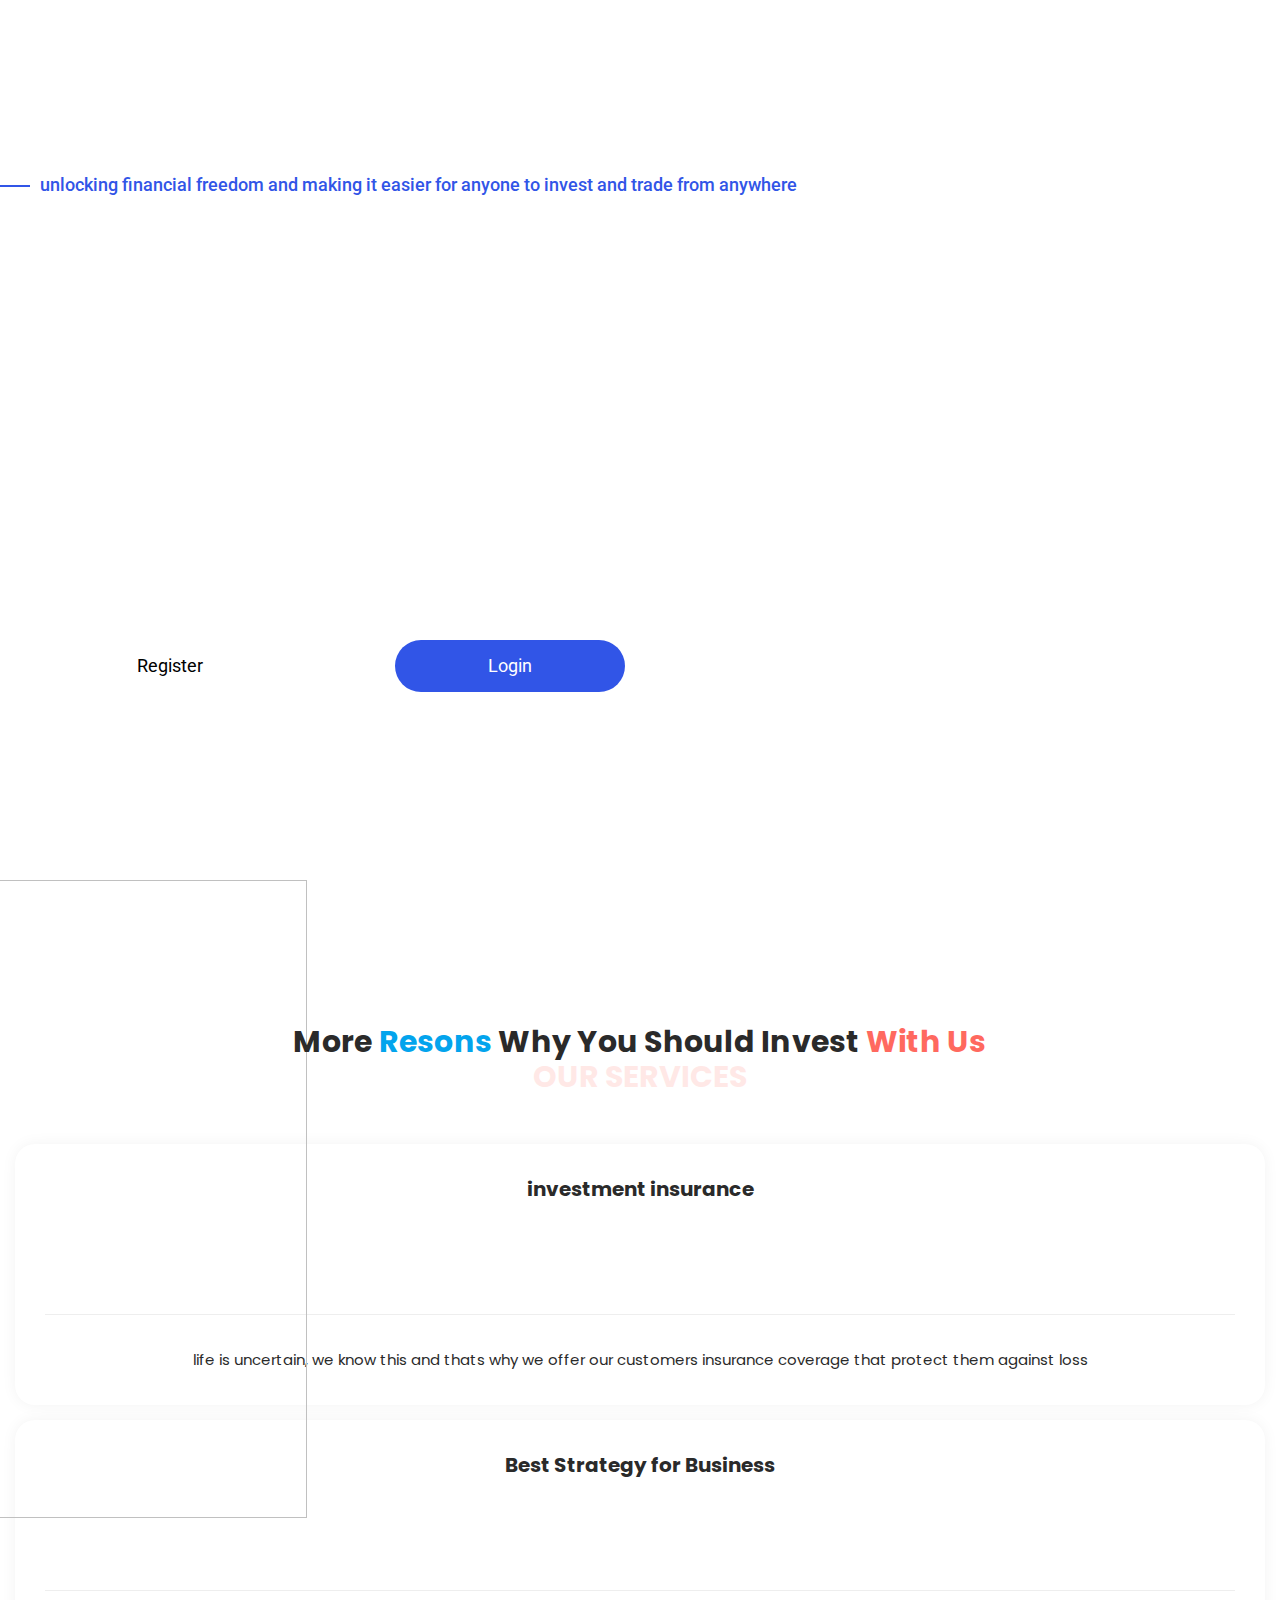
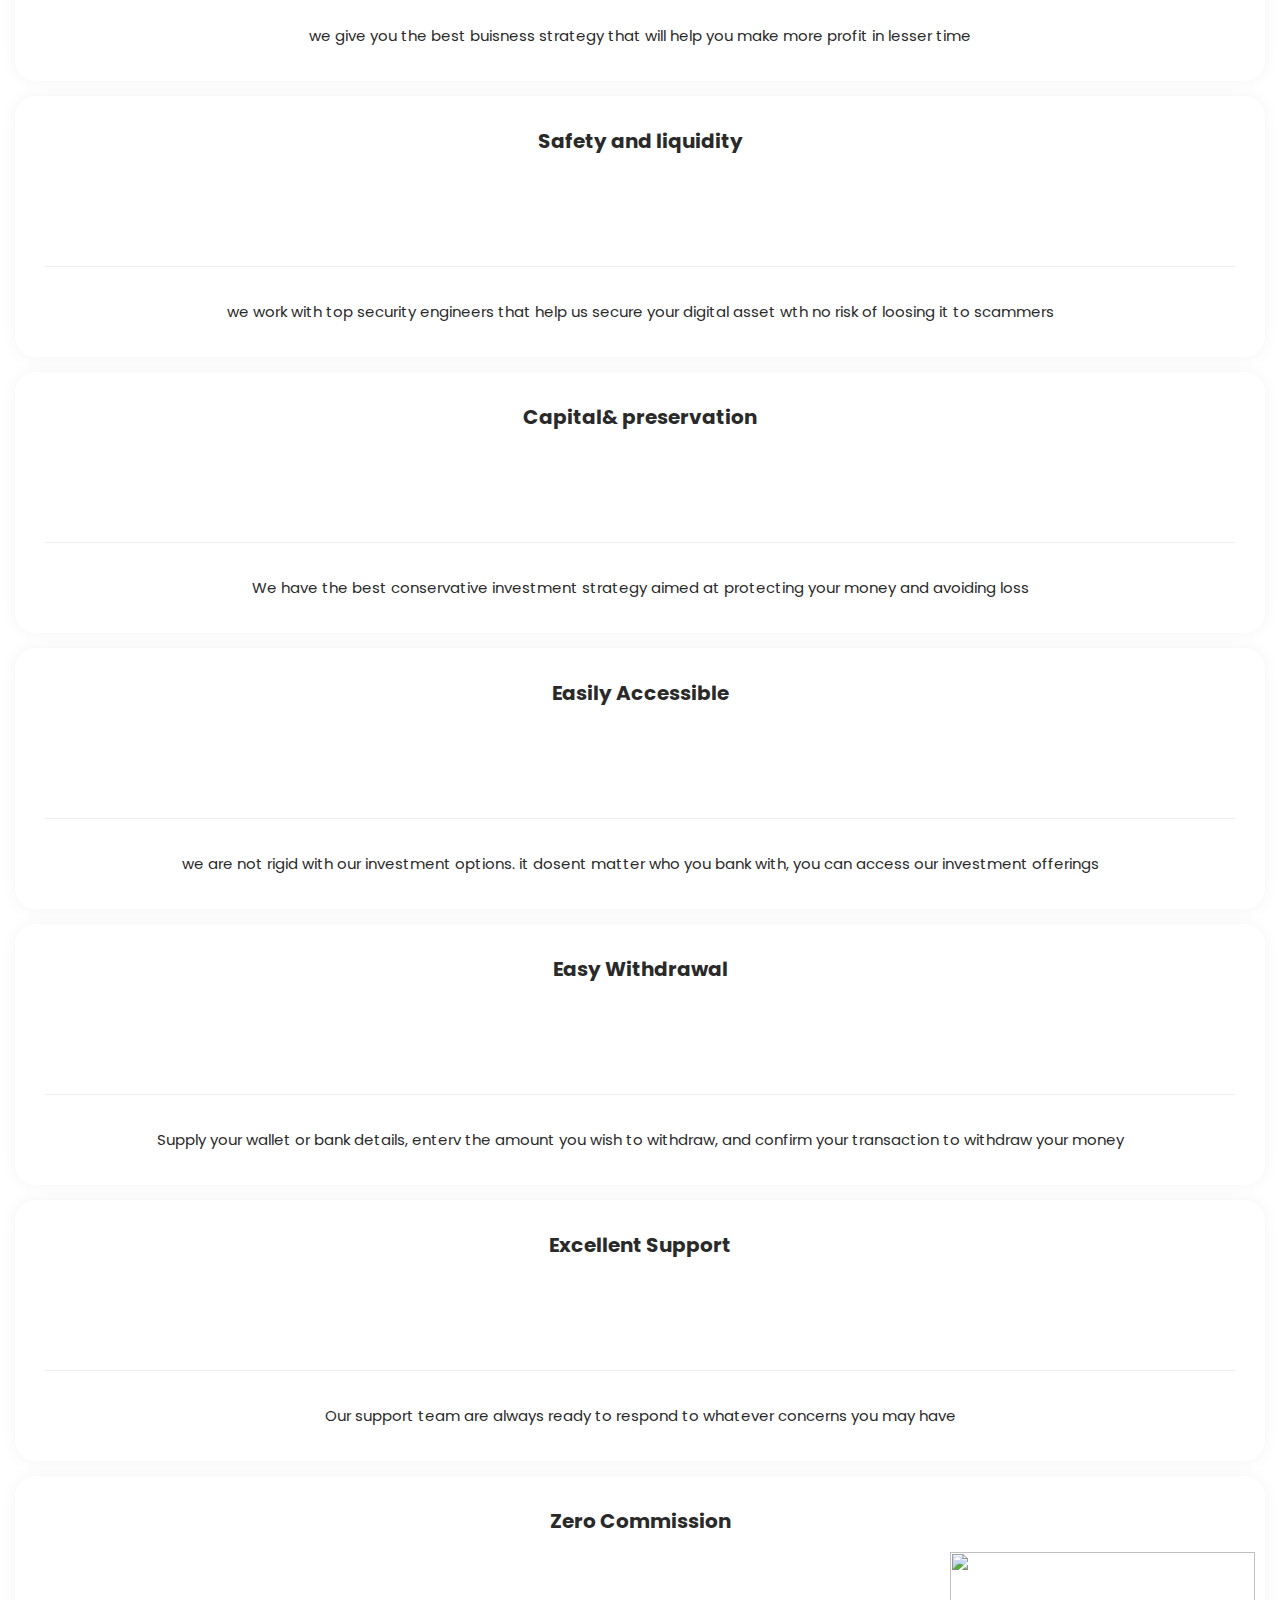
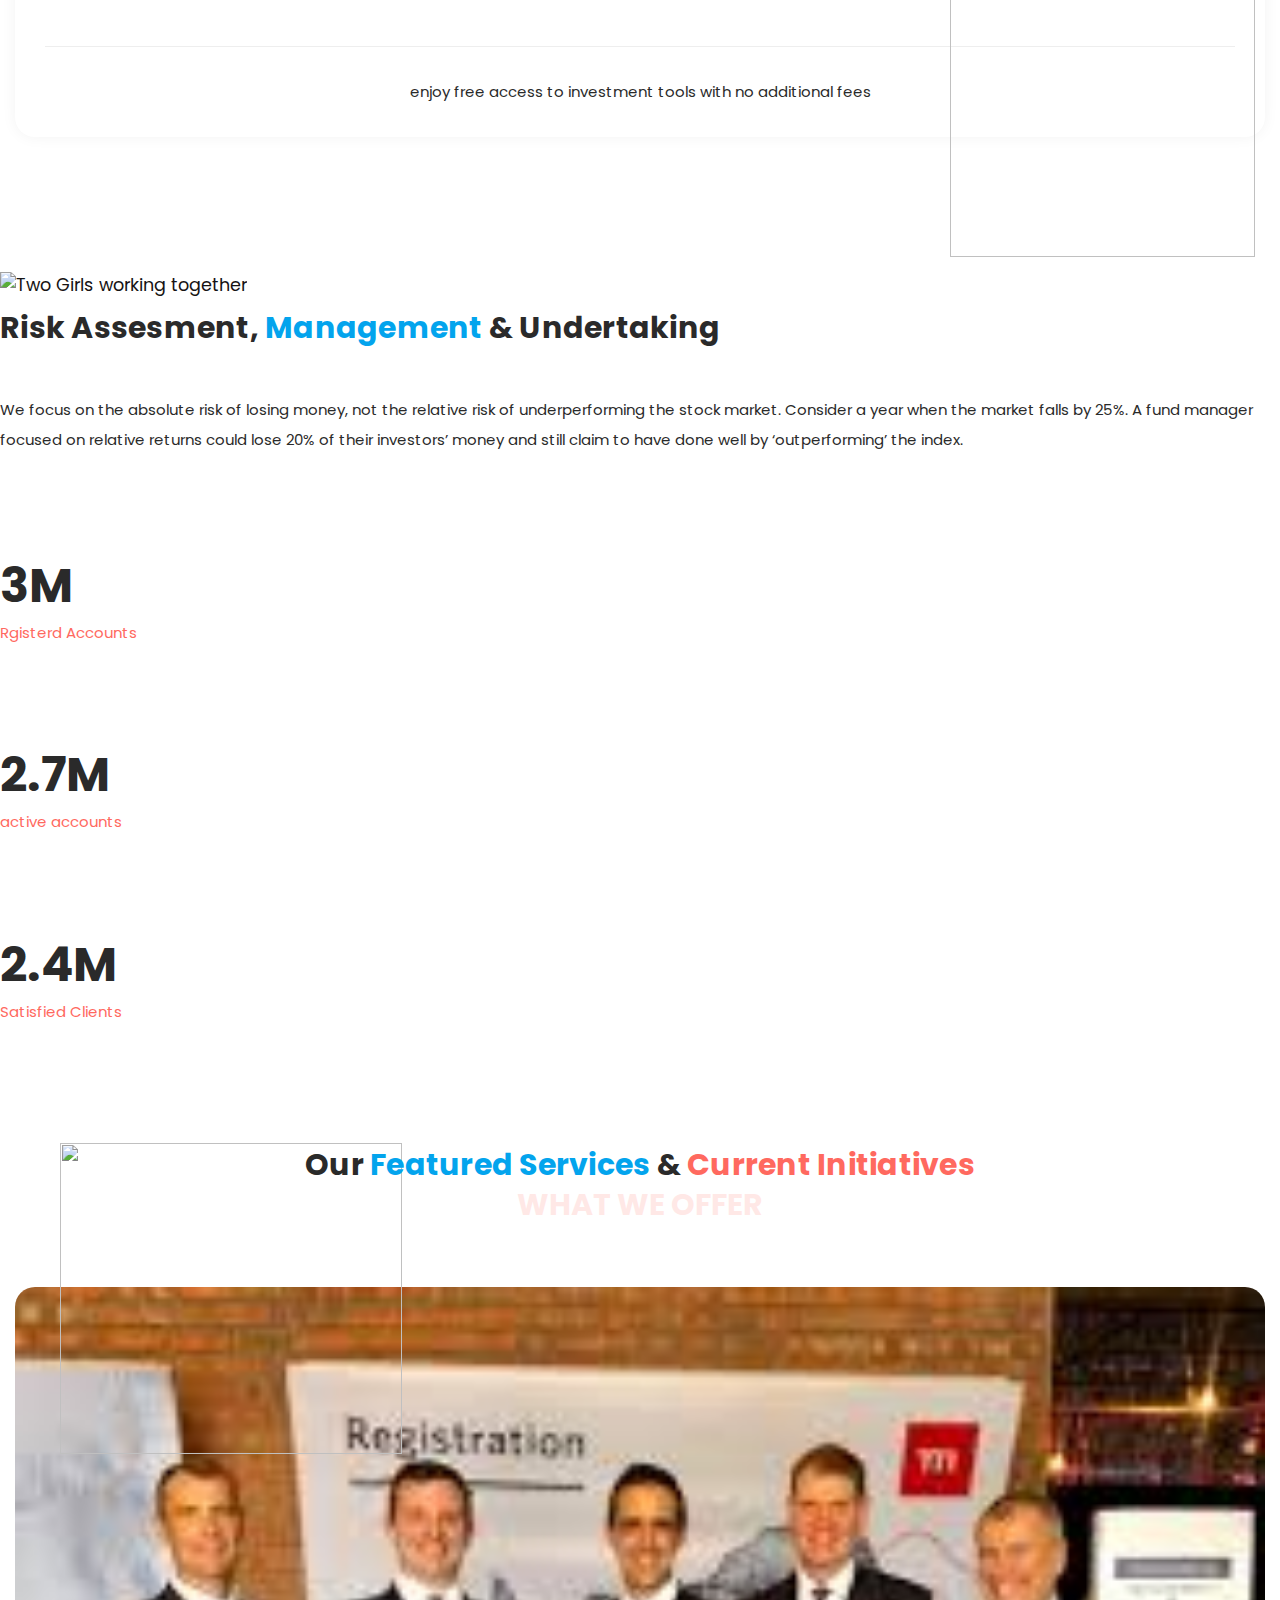
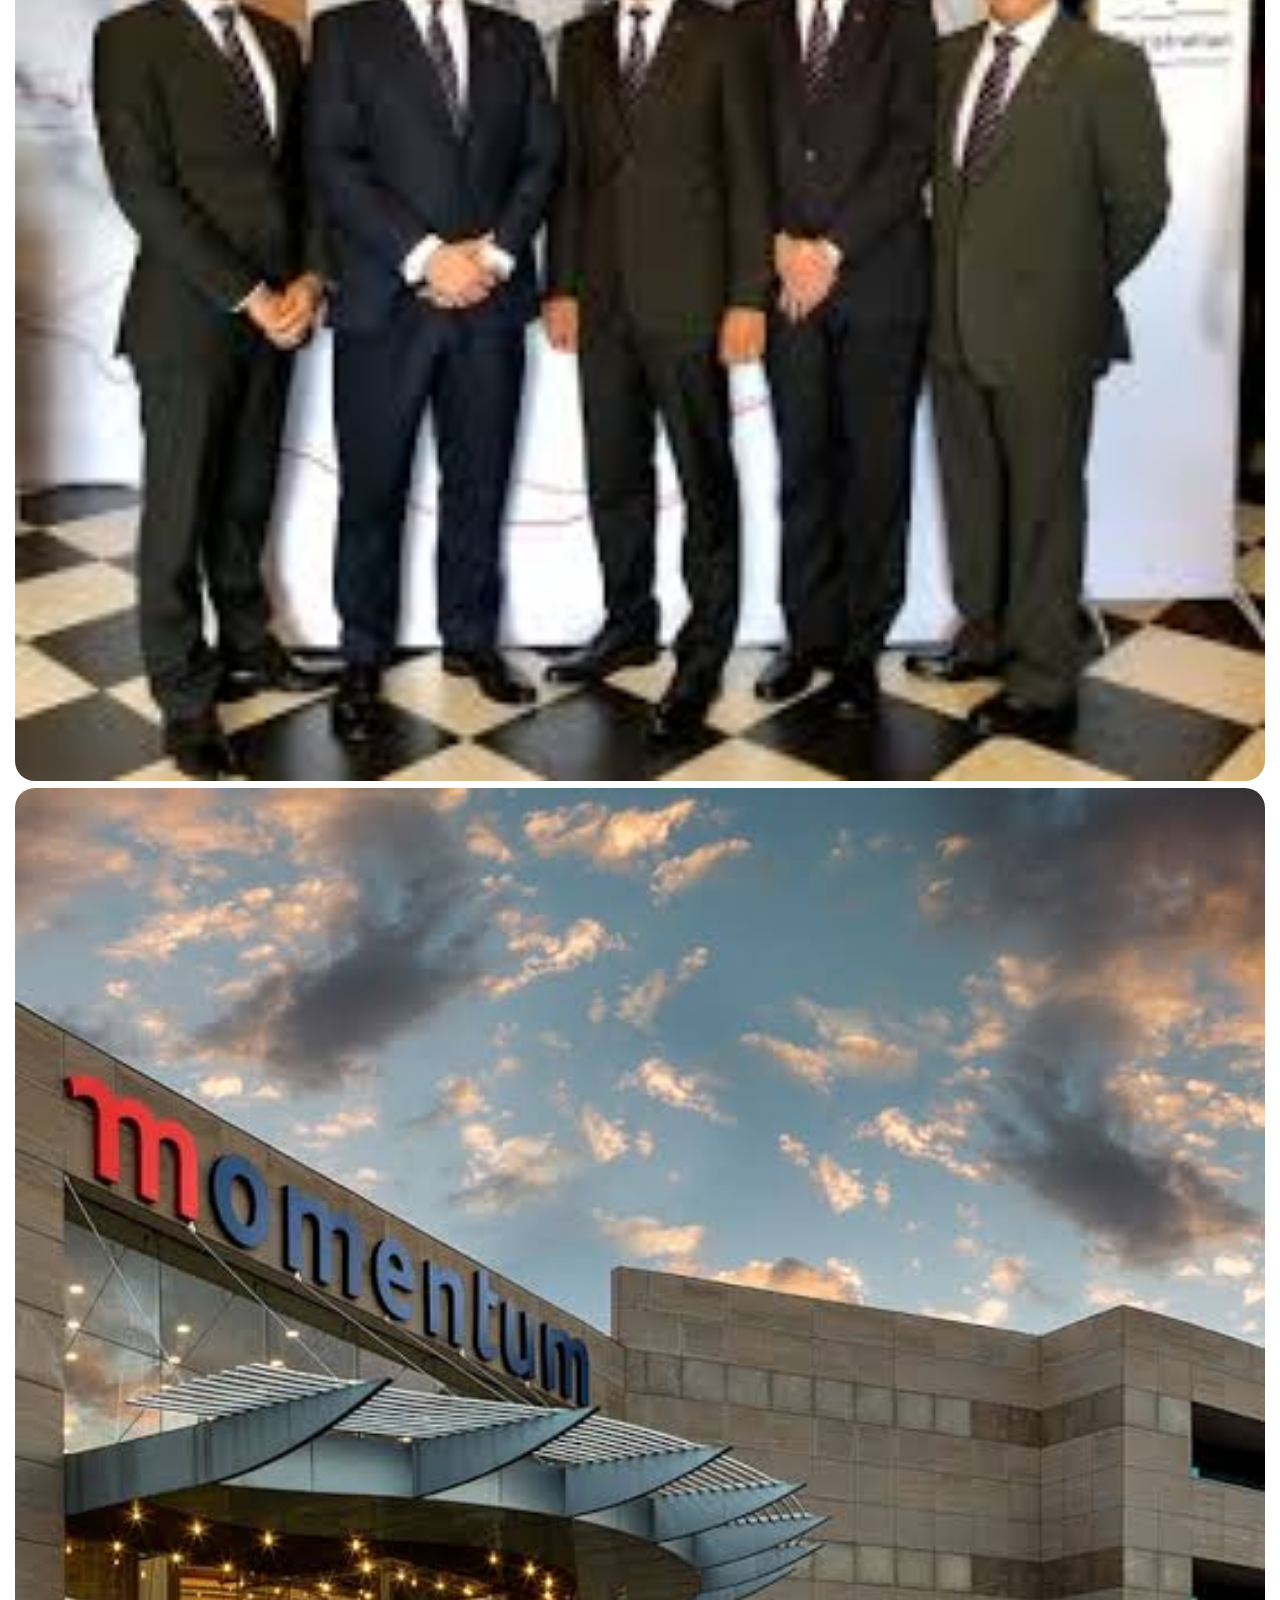
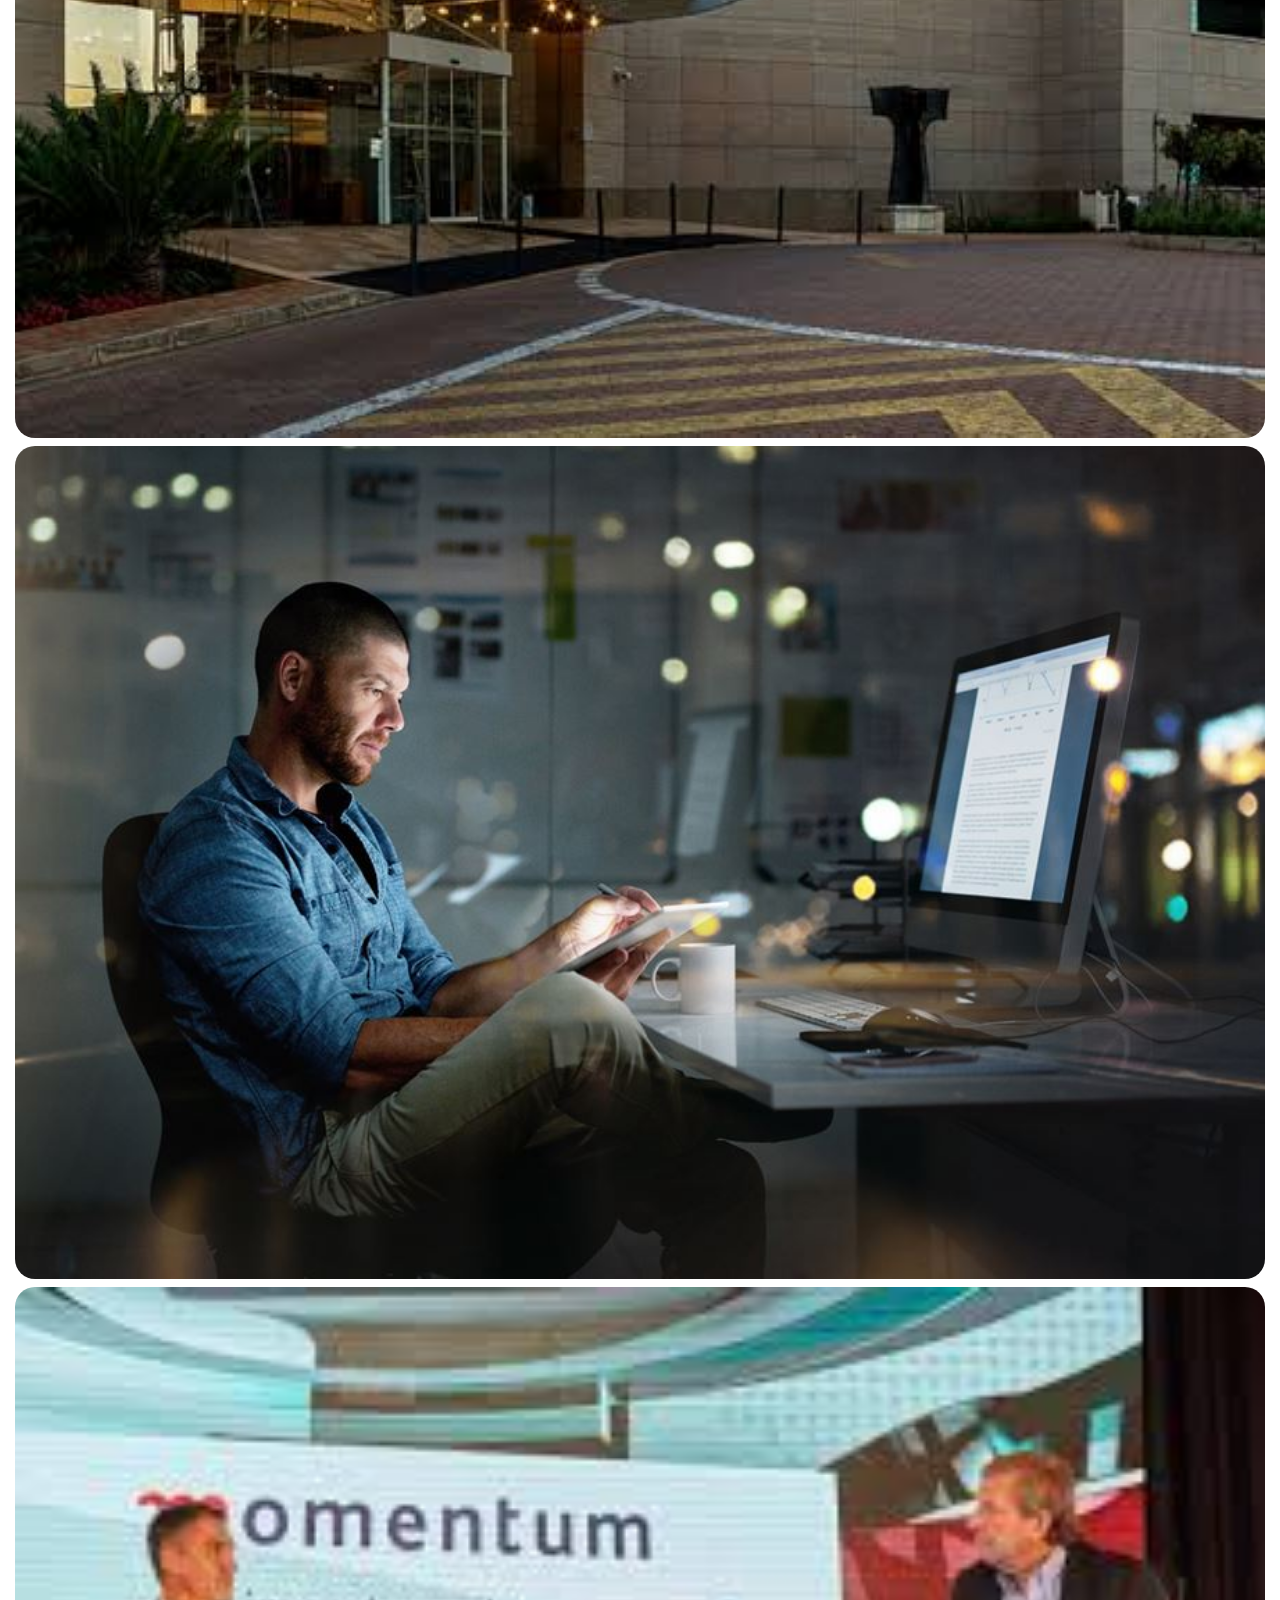
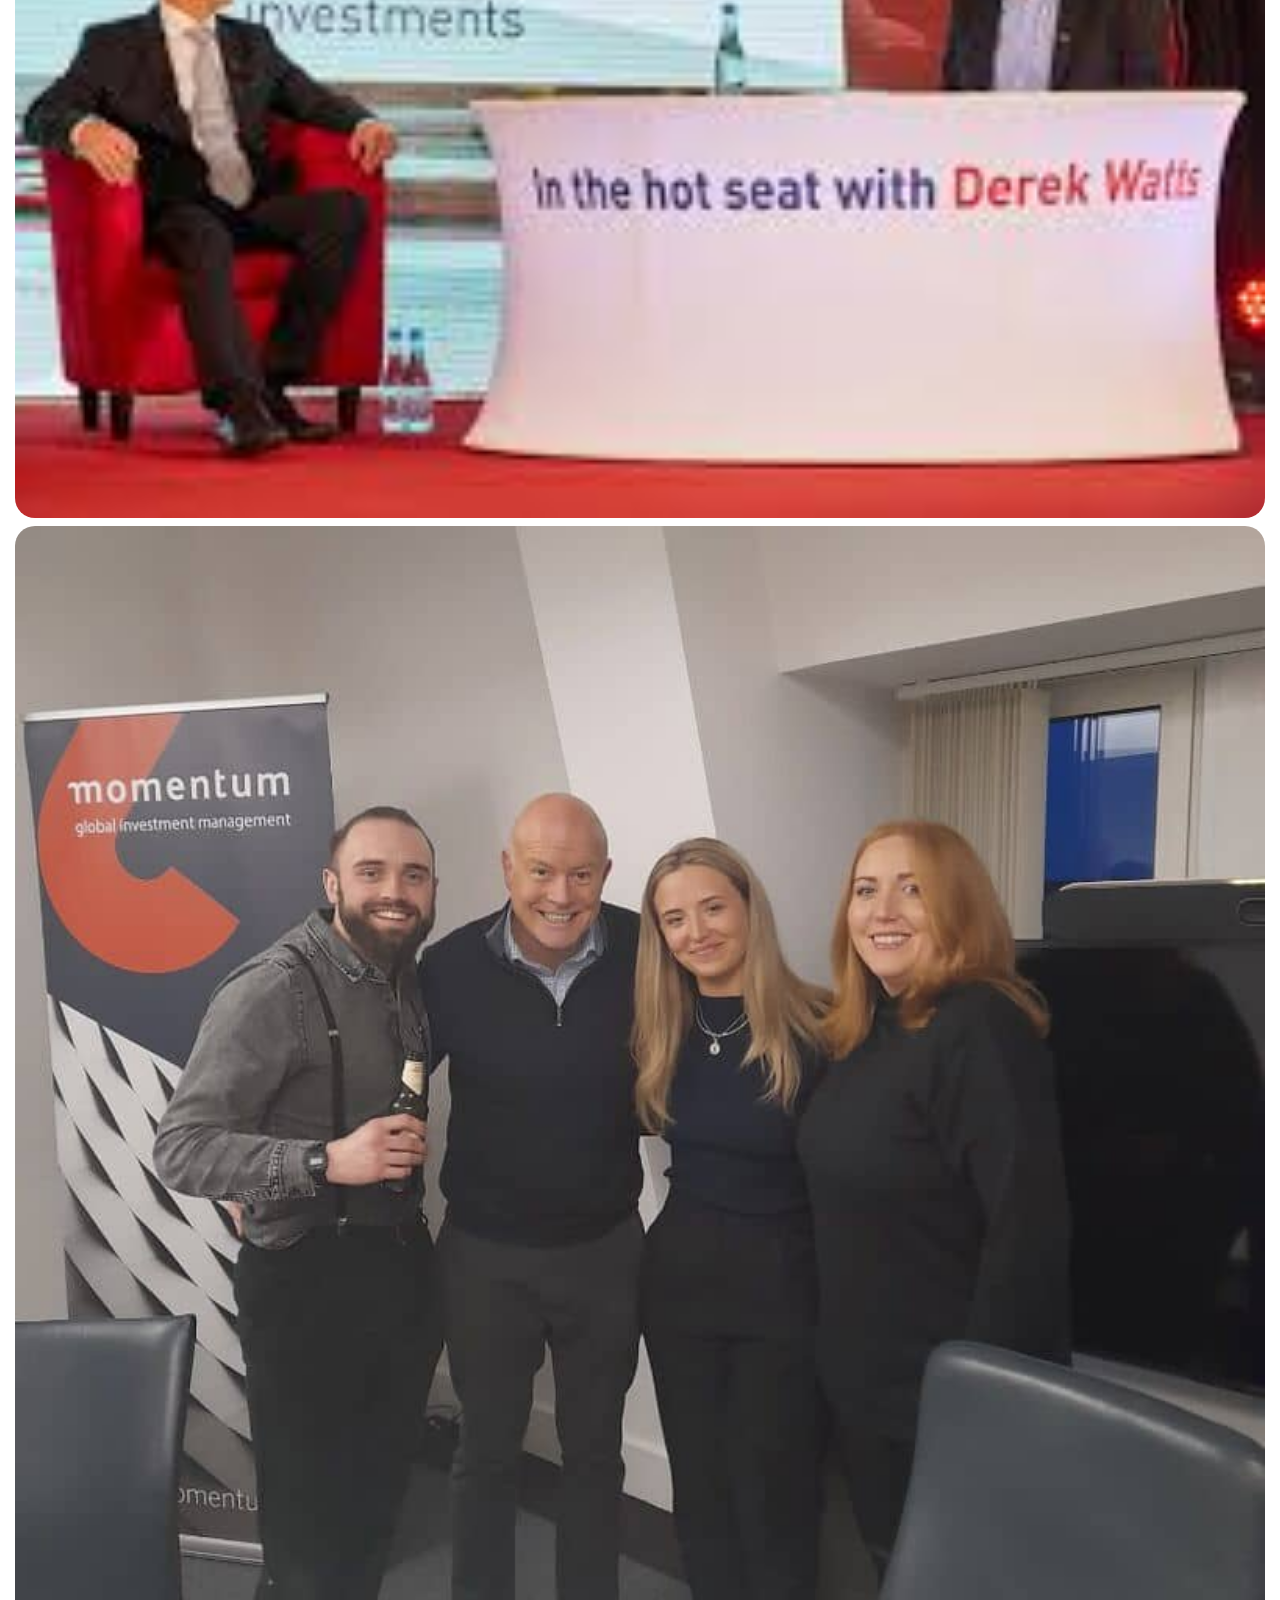
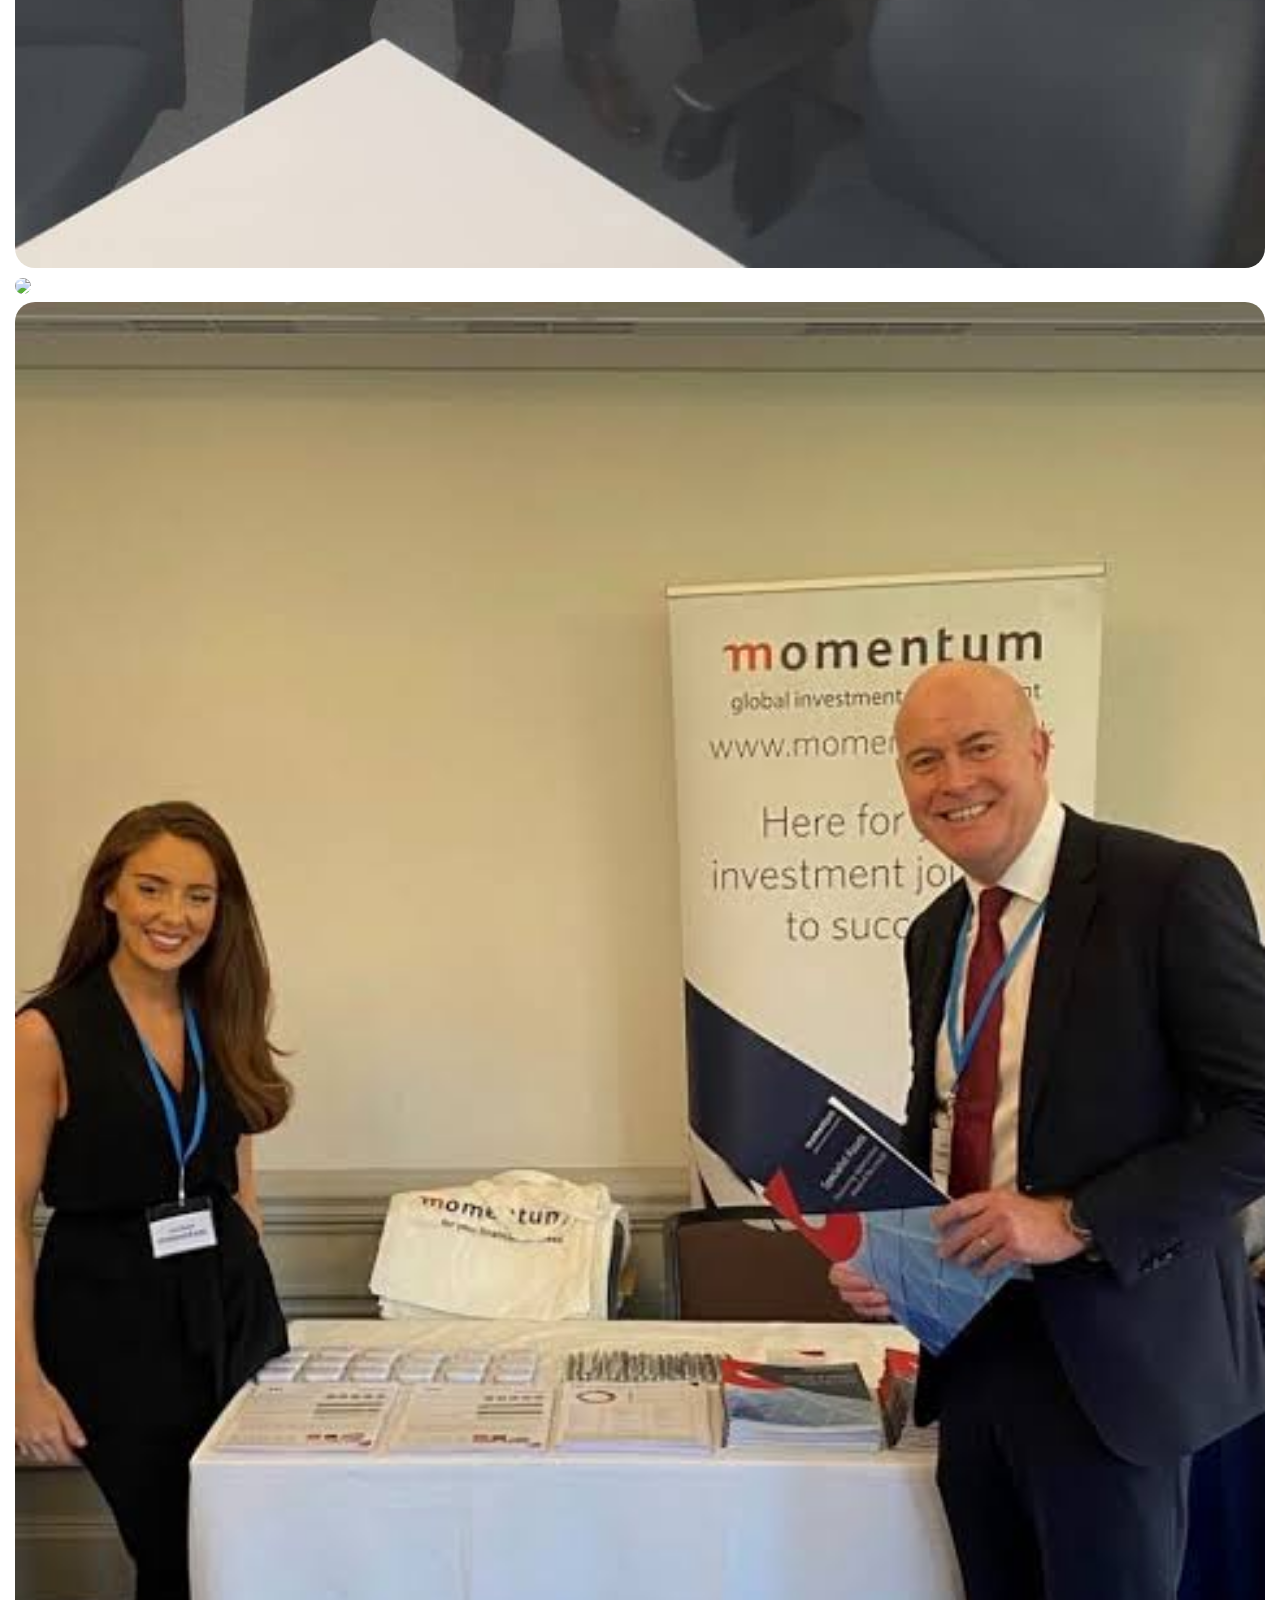
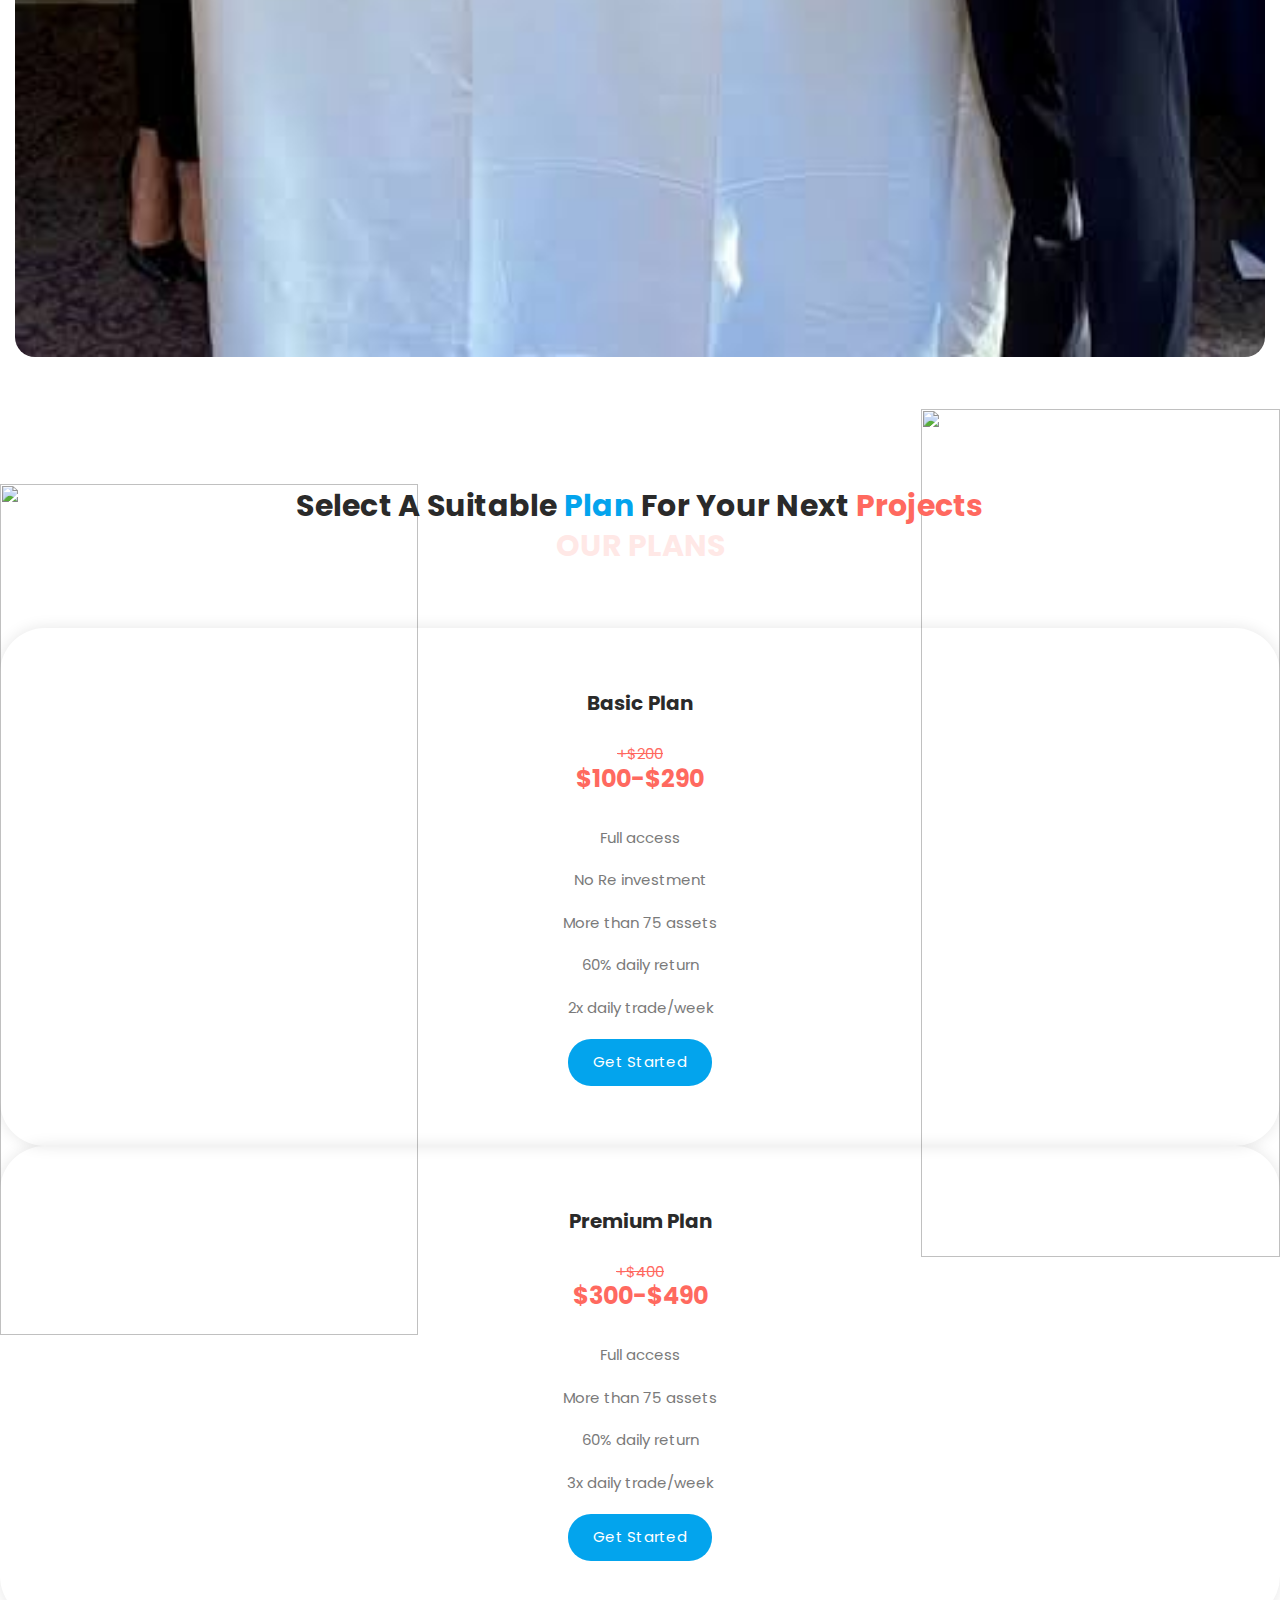
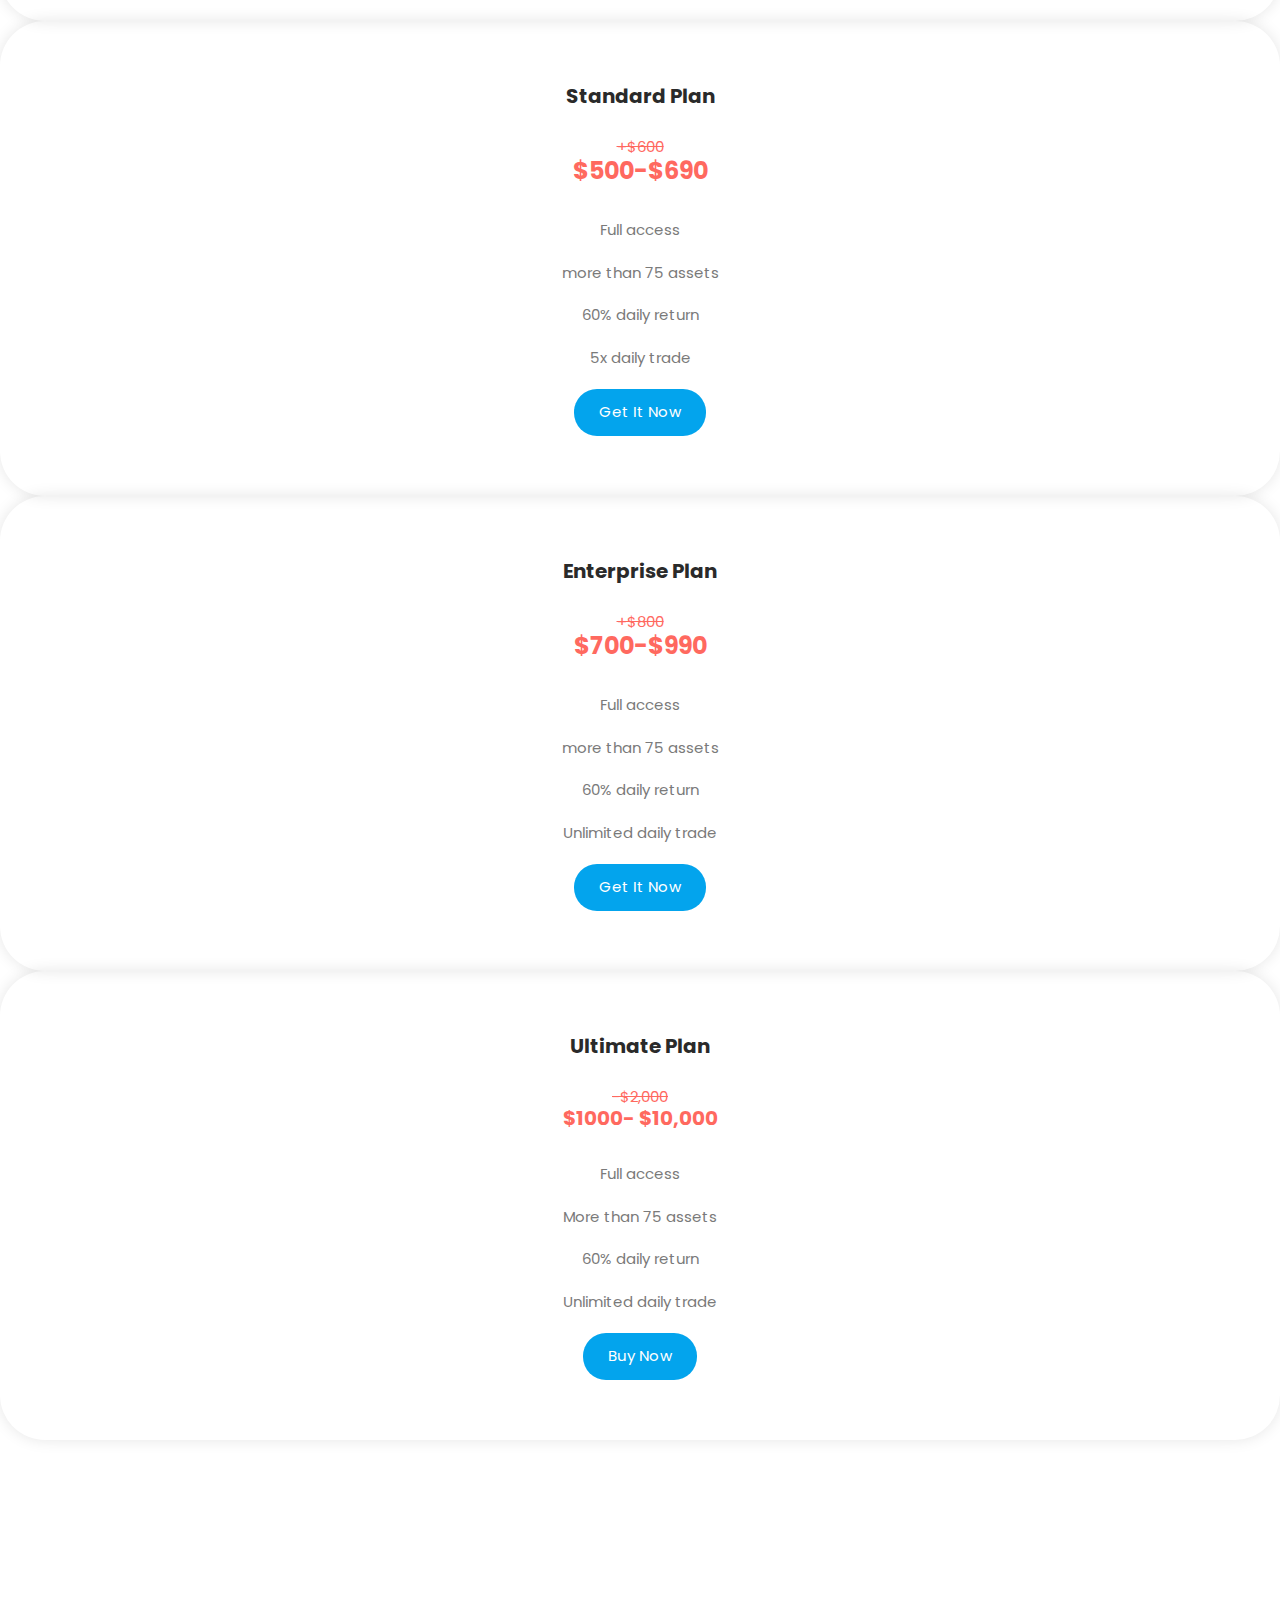
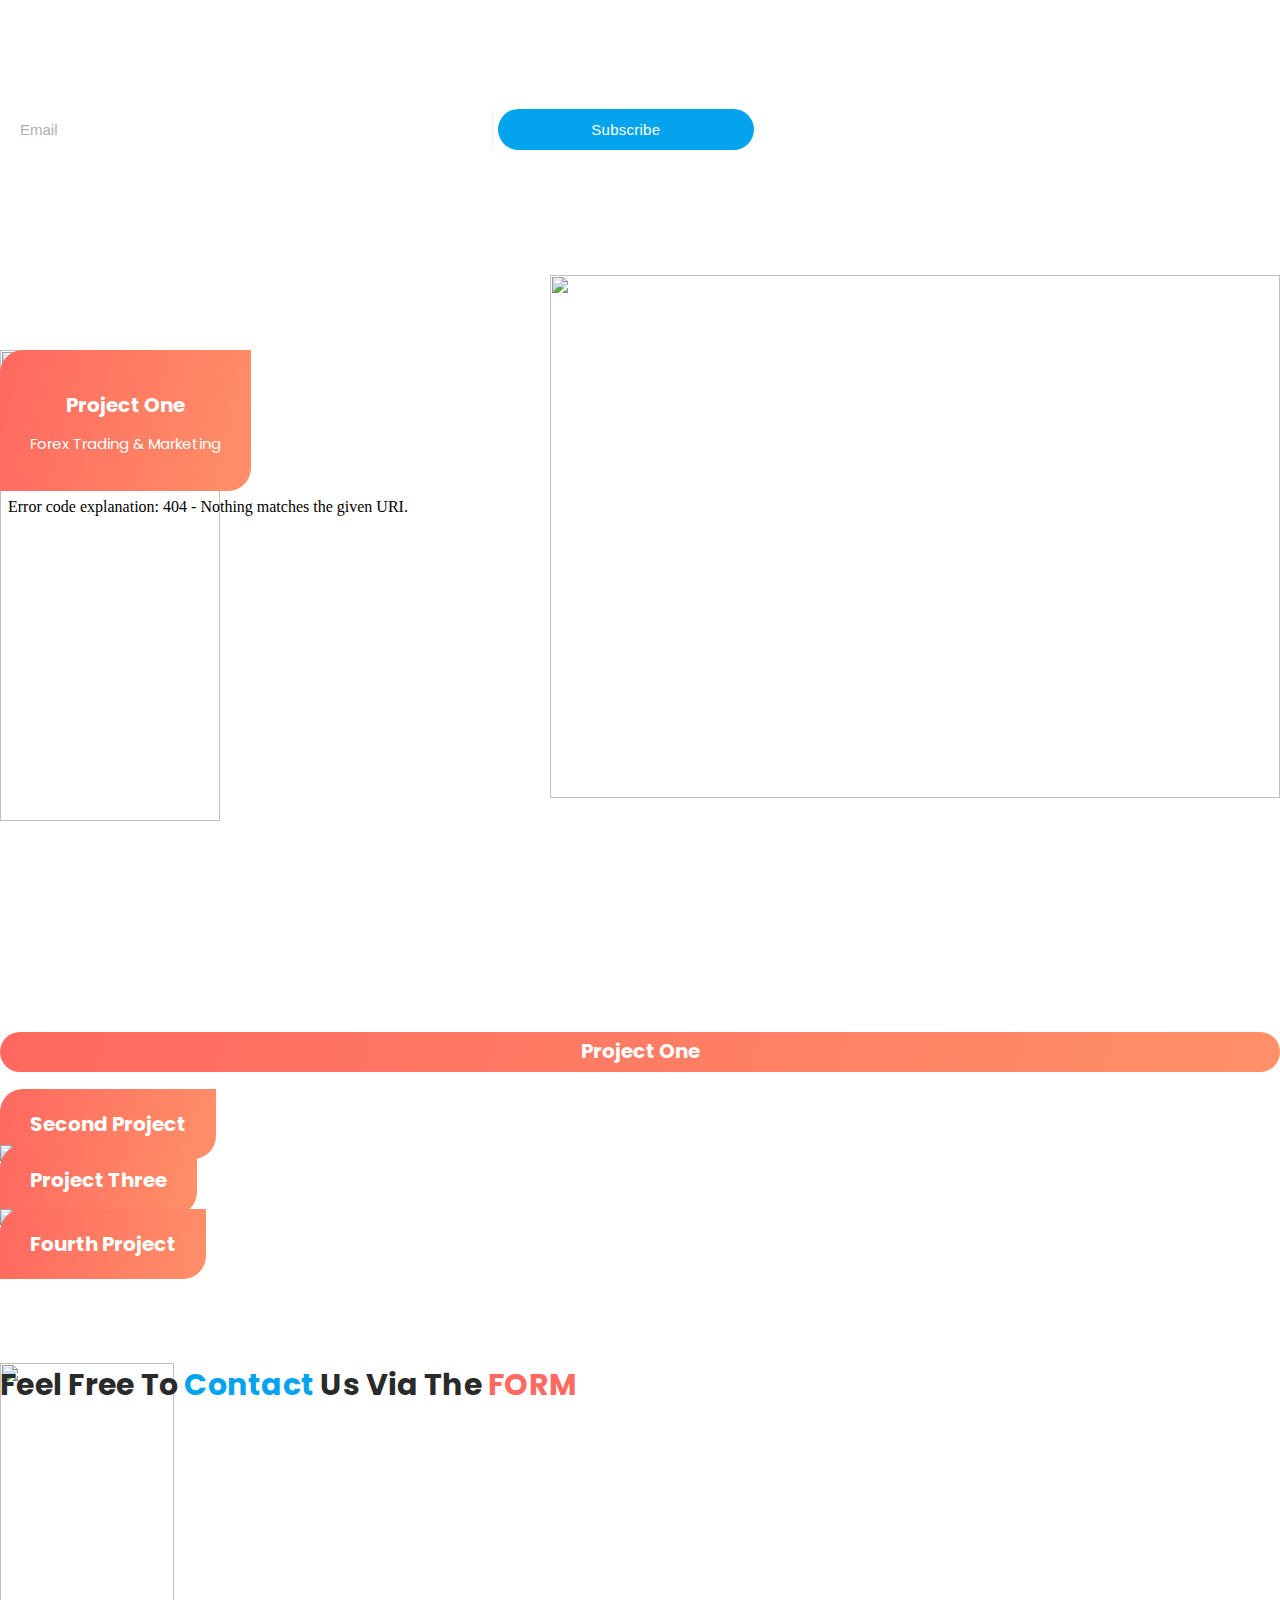
==== commit 236e9454: "changes" ====
--- a/html/index.html
+++ b/html/index.html
@@ -56,22 +56,16 @@
   <!-- ***** Preloader End ***** -->
 
   <!-- ***** Header Area Start ***** -->
-  <header class="header-area header-sticky wow slideInDown" data-wow-duration="0.75s" data-wow-delay="0s" style="background-color: #000;">
+  <!-- <header class="header-area header-sticky wow slideInDown" data-wow-duration="0.75s" data-wow-delay="0s" style="background-color: #000;">
     <div class="container">
       <div class="row">
         <div class="col-12">
           <nav class="main-nav">
-            <!-- ***** Logo Start ***** -->
+            
             <a href="index.html" class="logo">
-              <!-- <img src="assets/images/logo.pn" class="logo"> -->
-              <!-- <svg xmlns="http://www.w3.org/2000/svg" x="0px" y="0px"
-width="85" height="60"
-viewBox="0 0 48 48"
-style=" fill:#000000;"><polygon fill="#005a78" points="36,41 30,41 29,45 19,45 18,41 12,41 13,39 35,39"></polygon><path fill="#005a78" d="M23.009,36.974c2.868-3.751,3.971-4.851,3.971-6.95c0-2.868-2.317-4.192-4.192-5.516 c-1.875-1.324-4.964-2.427-3.971-4.302c-0.772-0.552-0.772-0.552-0.772-0.552l-2.317,2.868c0,0-1.747,1.877-1.655,4.082 c0.11,2.647,1.224,3.514,3.53,5.074c3.751,2.537,5.516,3.53,4.523,4.633C23.009,36.974,22.458,36.533,23.009,36.974z"></path><path fill="#005a78" d="M30.654,28.961l4.687-6.041c0,0,1.627-1.736,1.627-4.99s-2.603-5.206-4.013-6.183 c-1.41-0.976-6.617-4.556-6.617-4.556s-1.844-0.976-1.844-2.386c0-1.085,0.298-1.263,0.298-1.263L24.141,3l-4.094,5.493 c0,0-1.627,1.735-1.627,4.339s1.193,4.664,2.495,5.64c1.302,0.976,7.159,4.99,7.159,4.99s1.923,1.428,2.169,3.146 c0.172,1.199,0.086,1.377-0.24,1.919C30.654,28.961,30.654,28.961,30.654,28.961z"></path></svg> -->
-       <img src="assets/images/logo'.png" alt="" width="85" height="60">   
+              <img src="assets/images/logo'.png" alt="" width="85" height="60">   
 </a>
-            <!-- ***** Logo End ***** -->
-            <!-- ***** Menu Start ***** -->
+        
             <ul class="nav">
               <li class="scroll-to-section"><a href="#top" class="active">Home</a></li>
               <li class="scroll-to-section"><a href="#services">Services</a></li>
@@ -84,12 +78,12 @@
             <a class='menu-trigger'>
                 <span>Menu</span>
             </a>
-            <!-- ***** Menu End ***** -->
+            
           </nav>
         </div>
       </div>
     </div>
-  </header>
+  </header> -->
   <!-- ***** Header Area End ***** -->
 
 
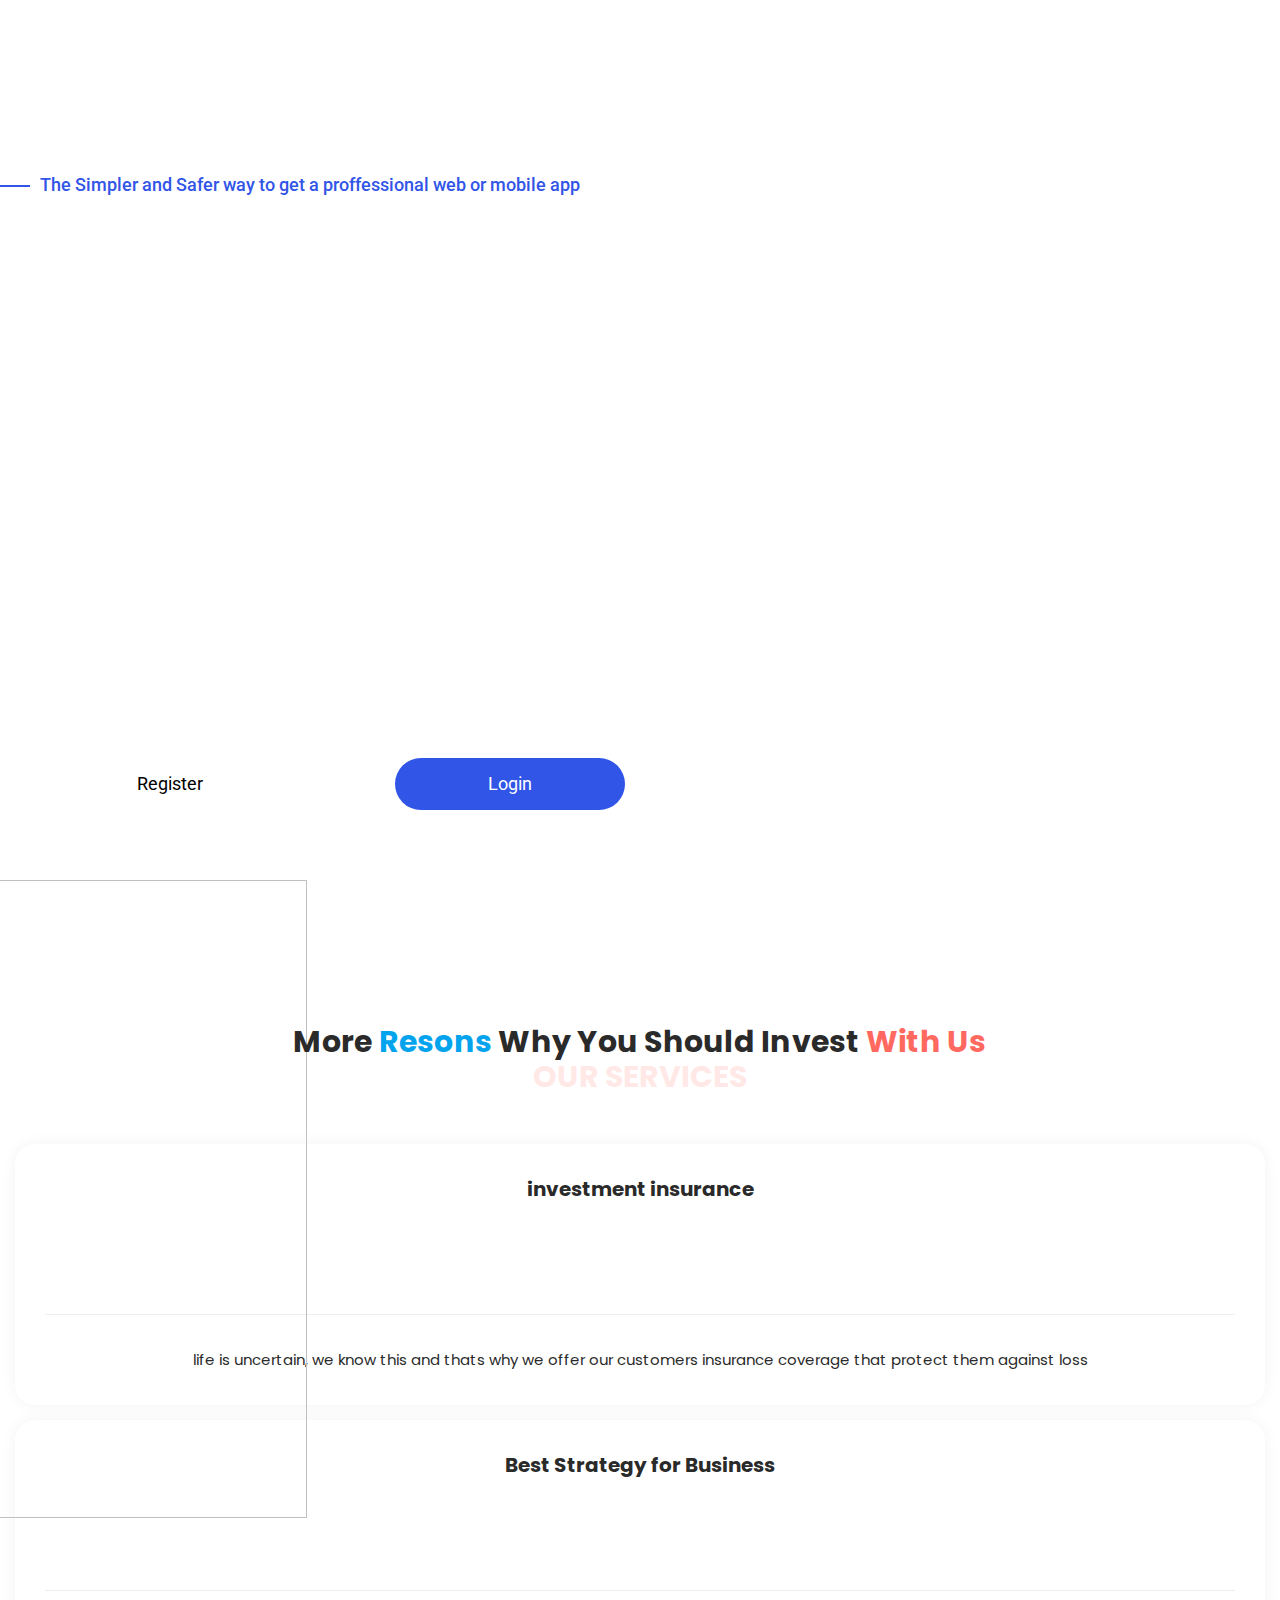
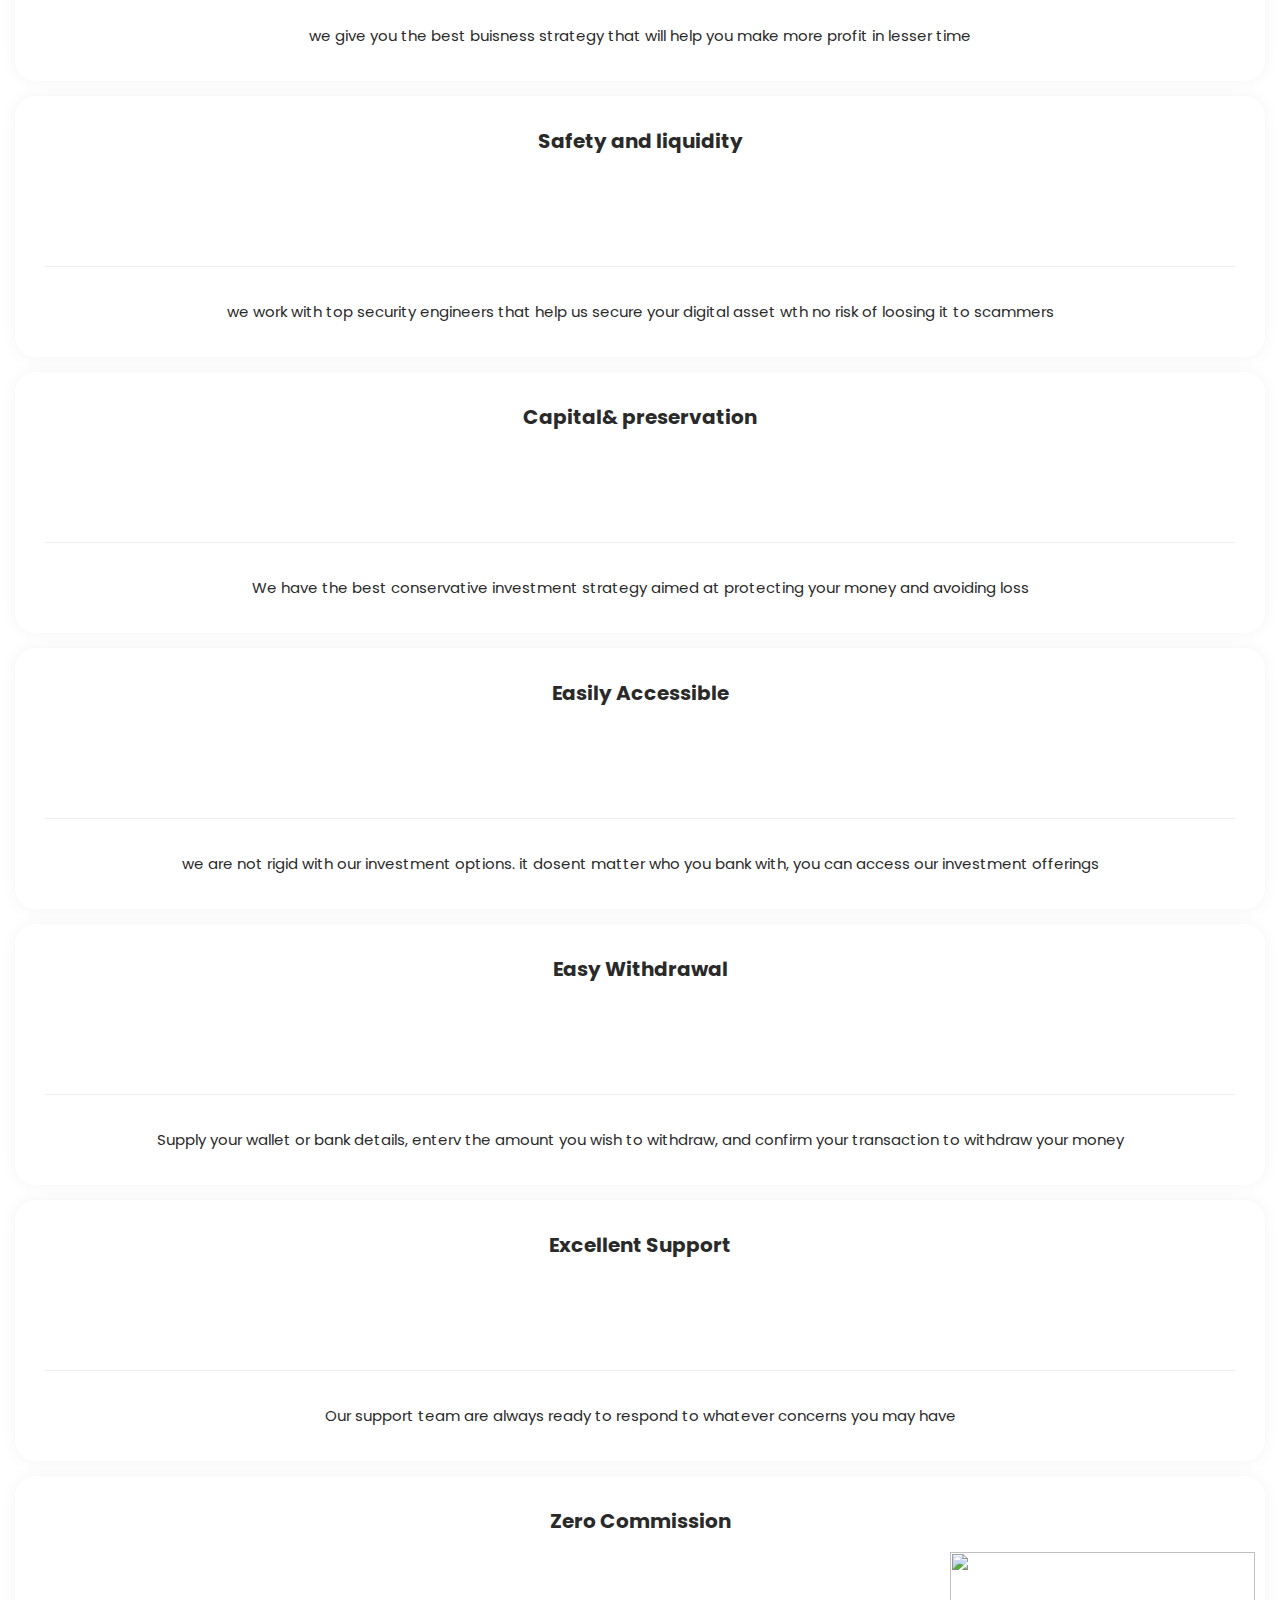
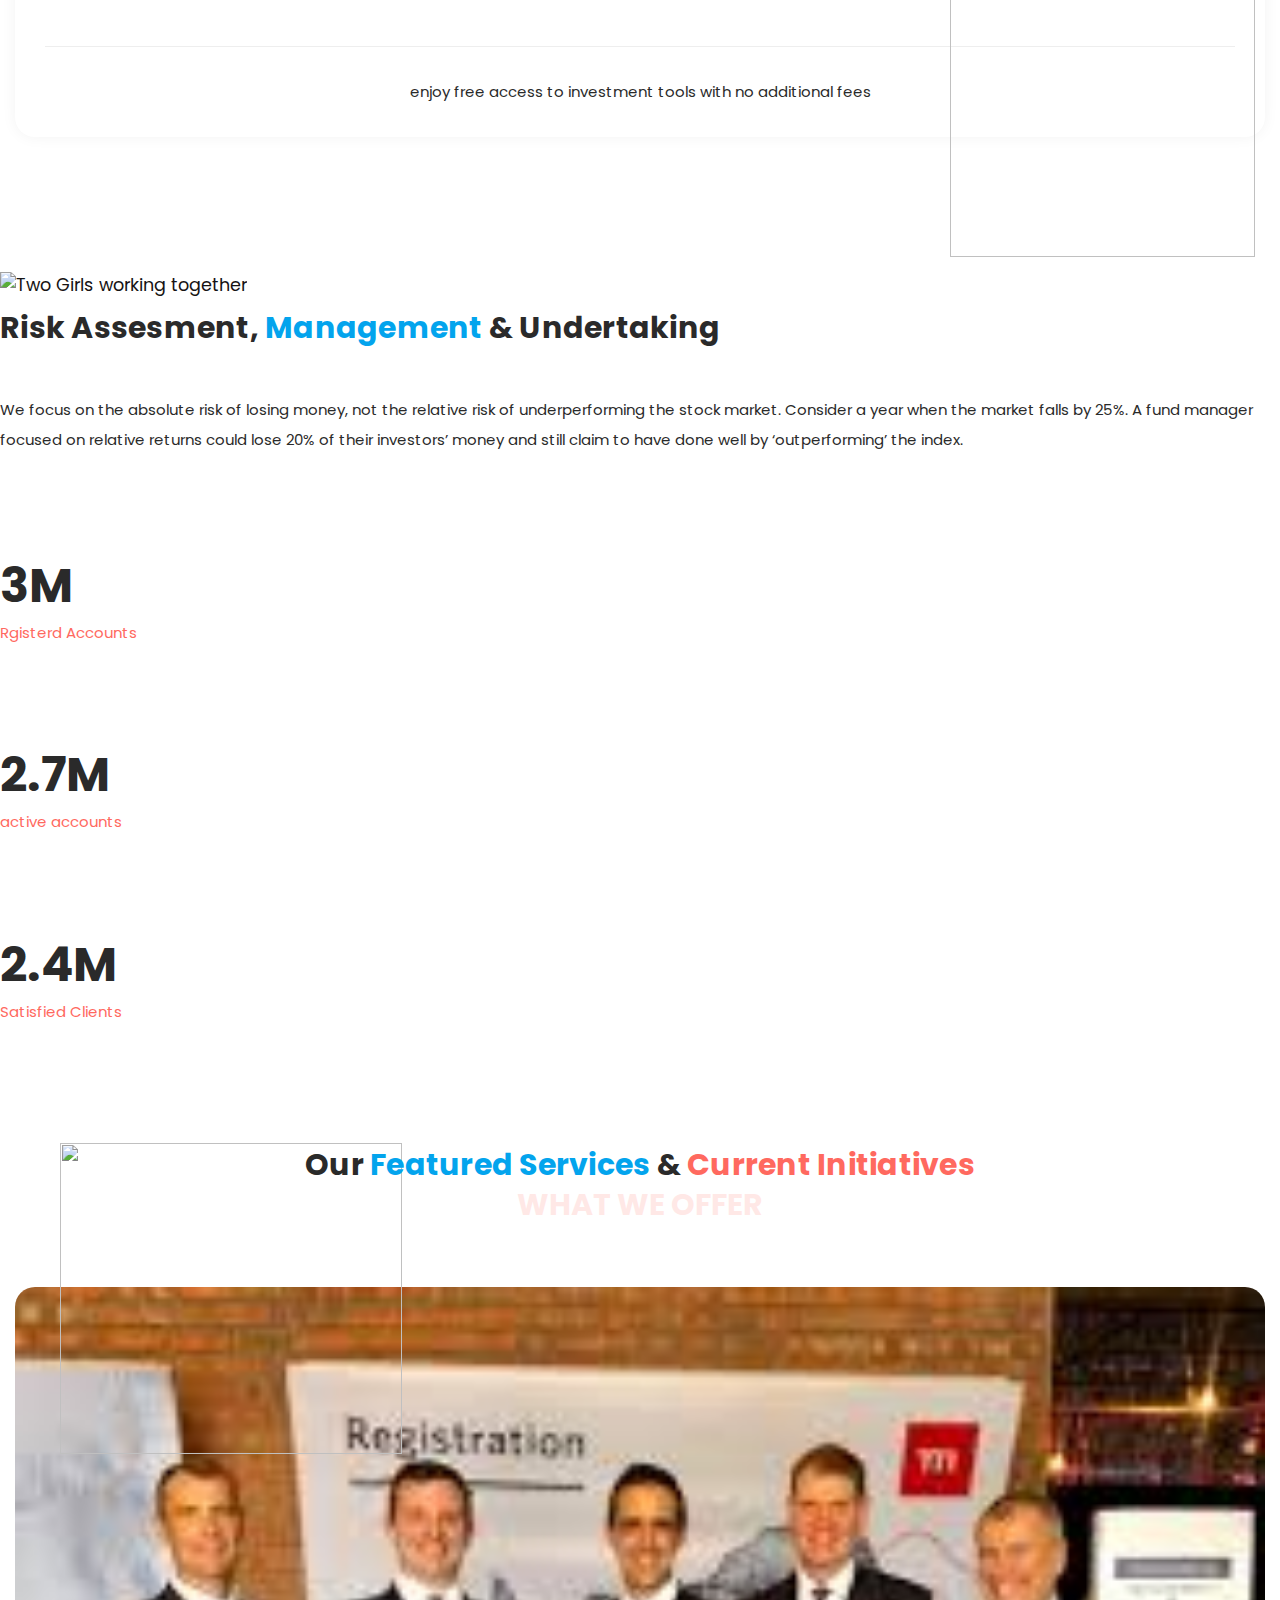
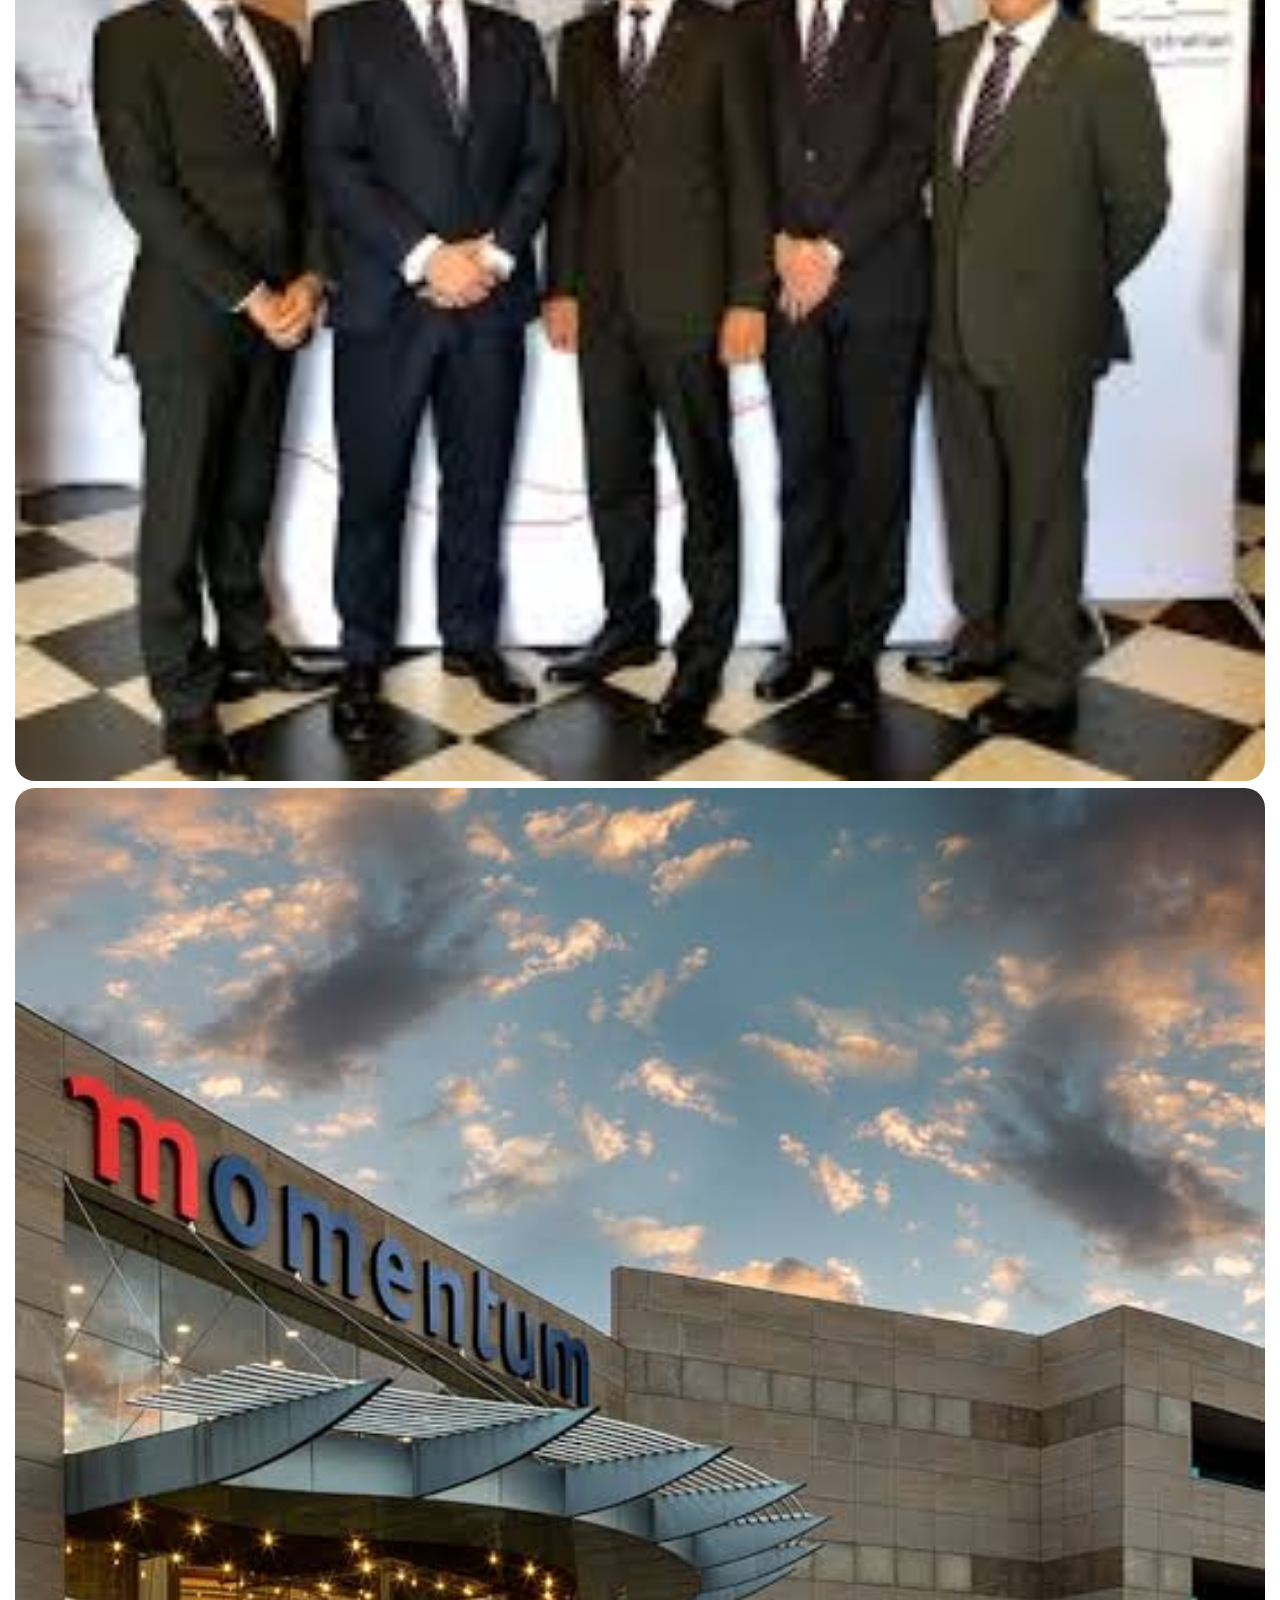
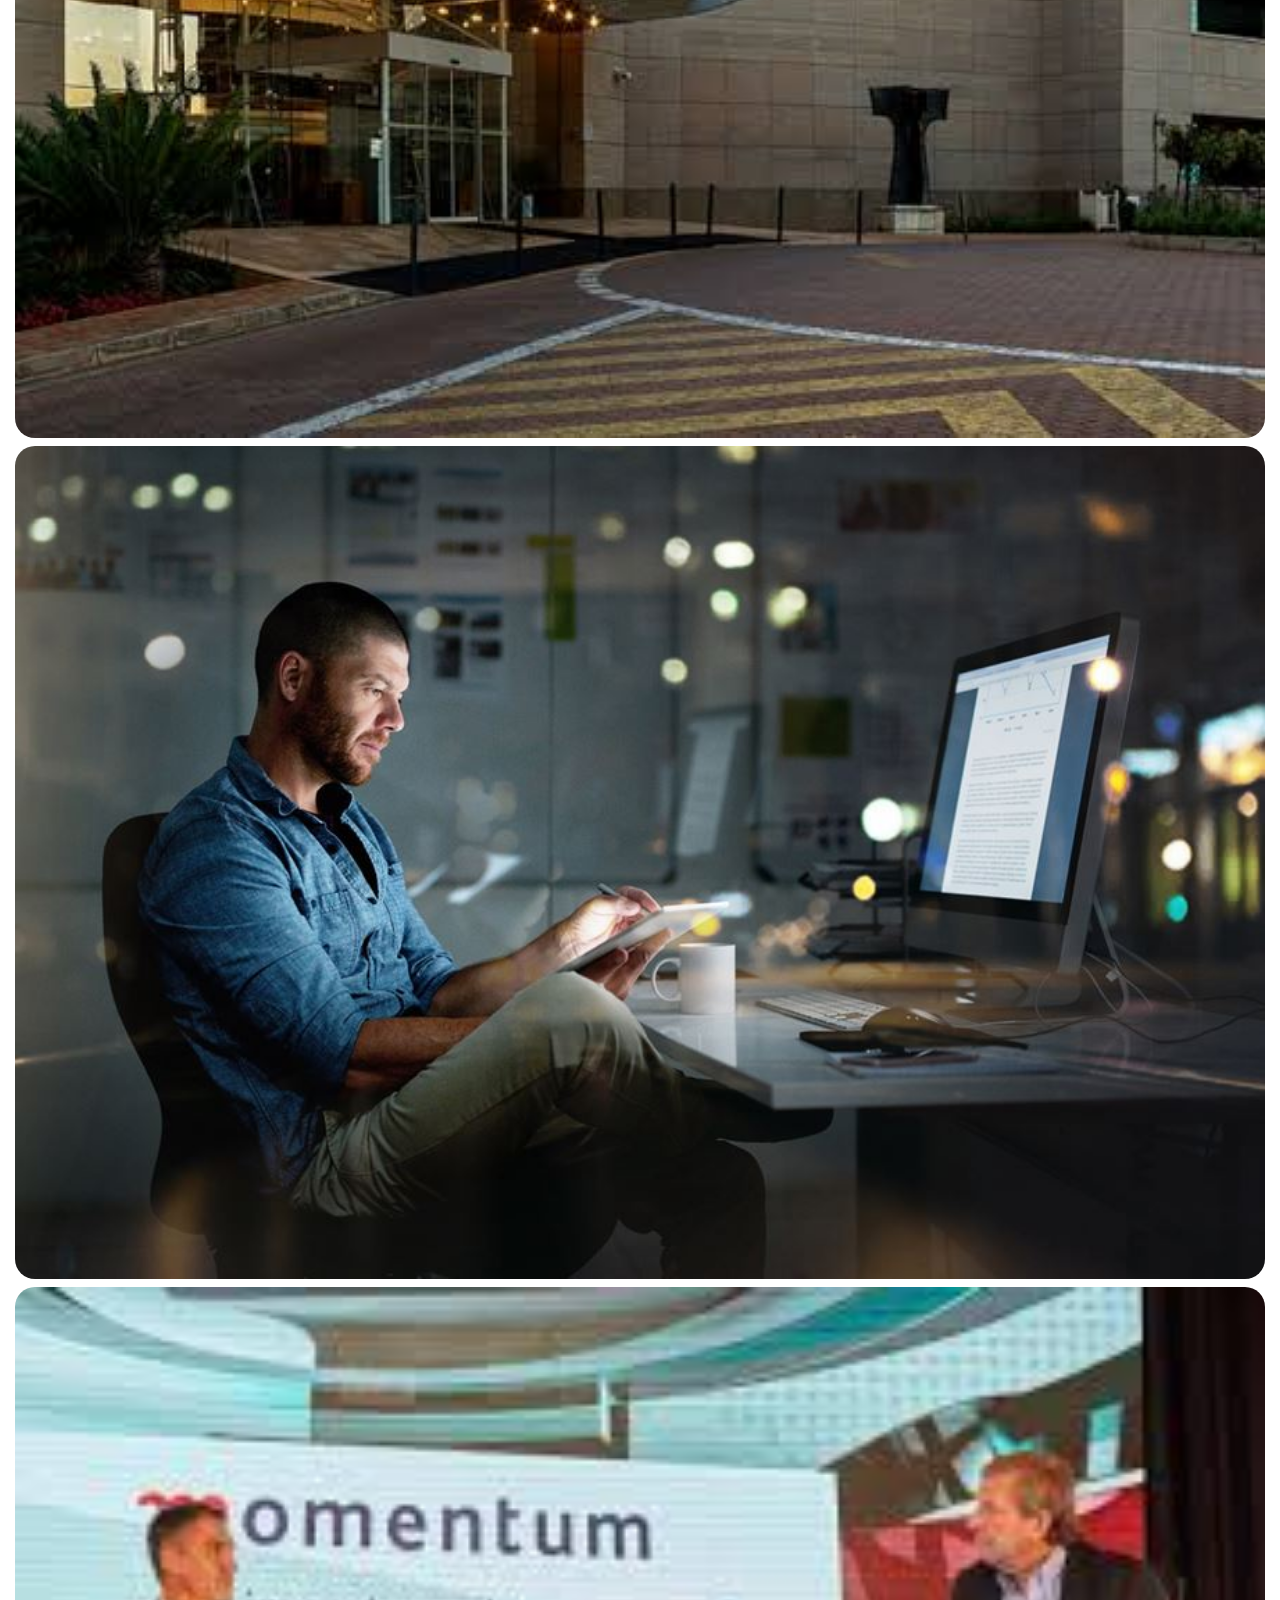
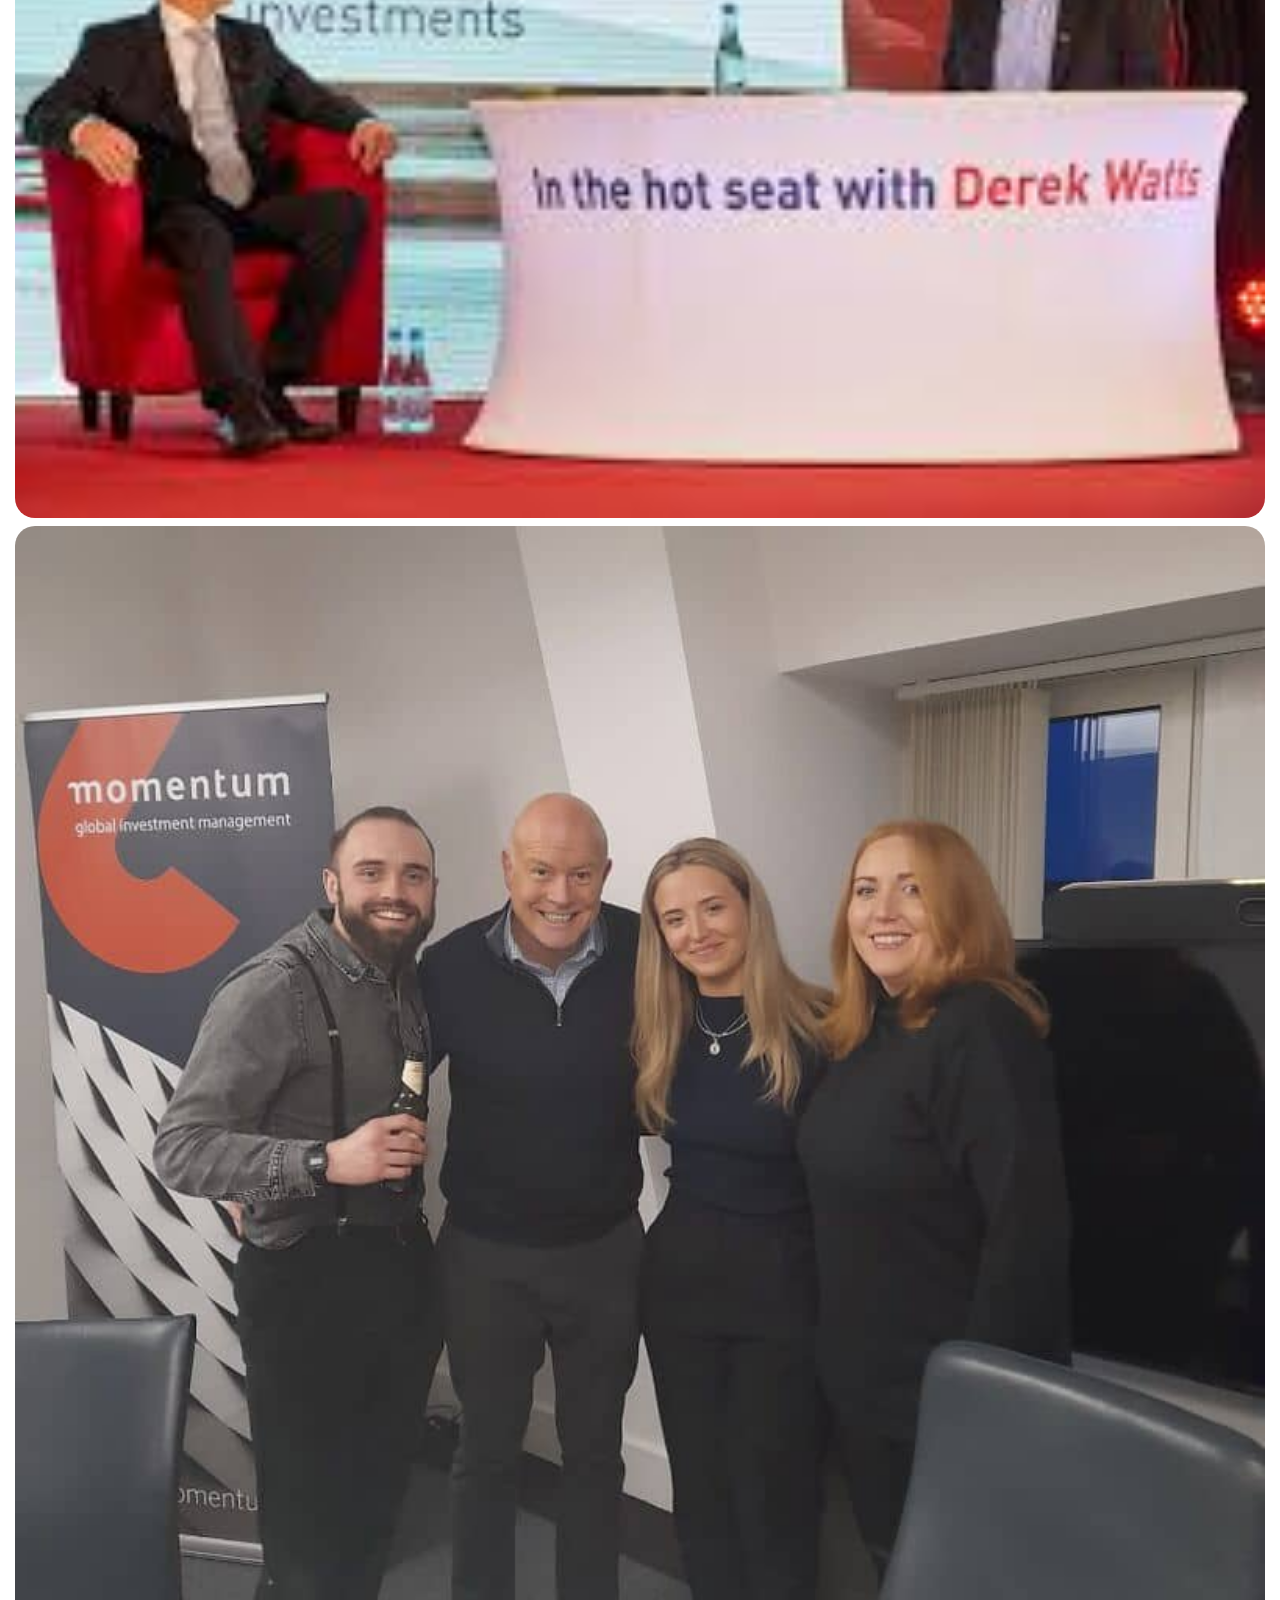
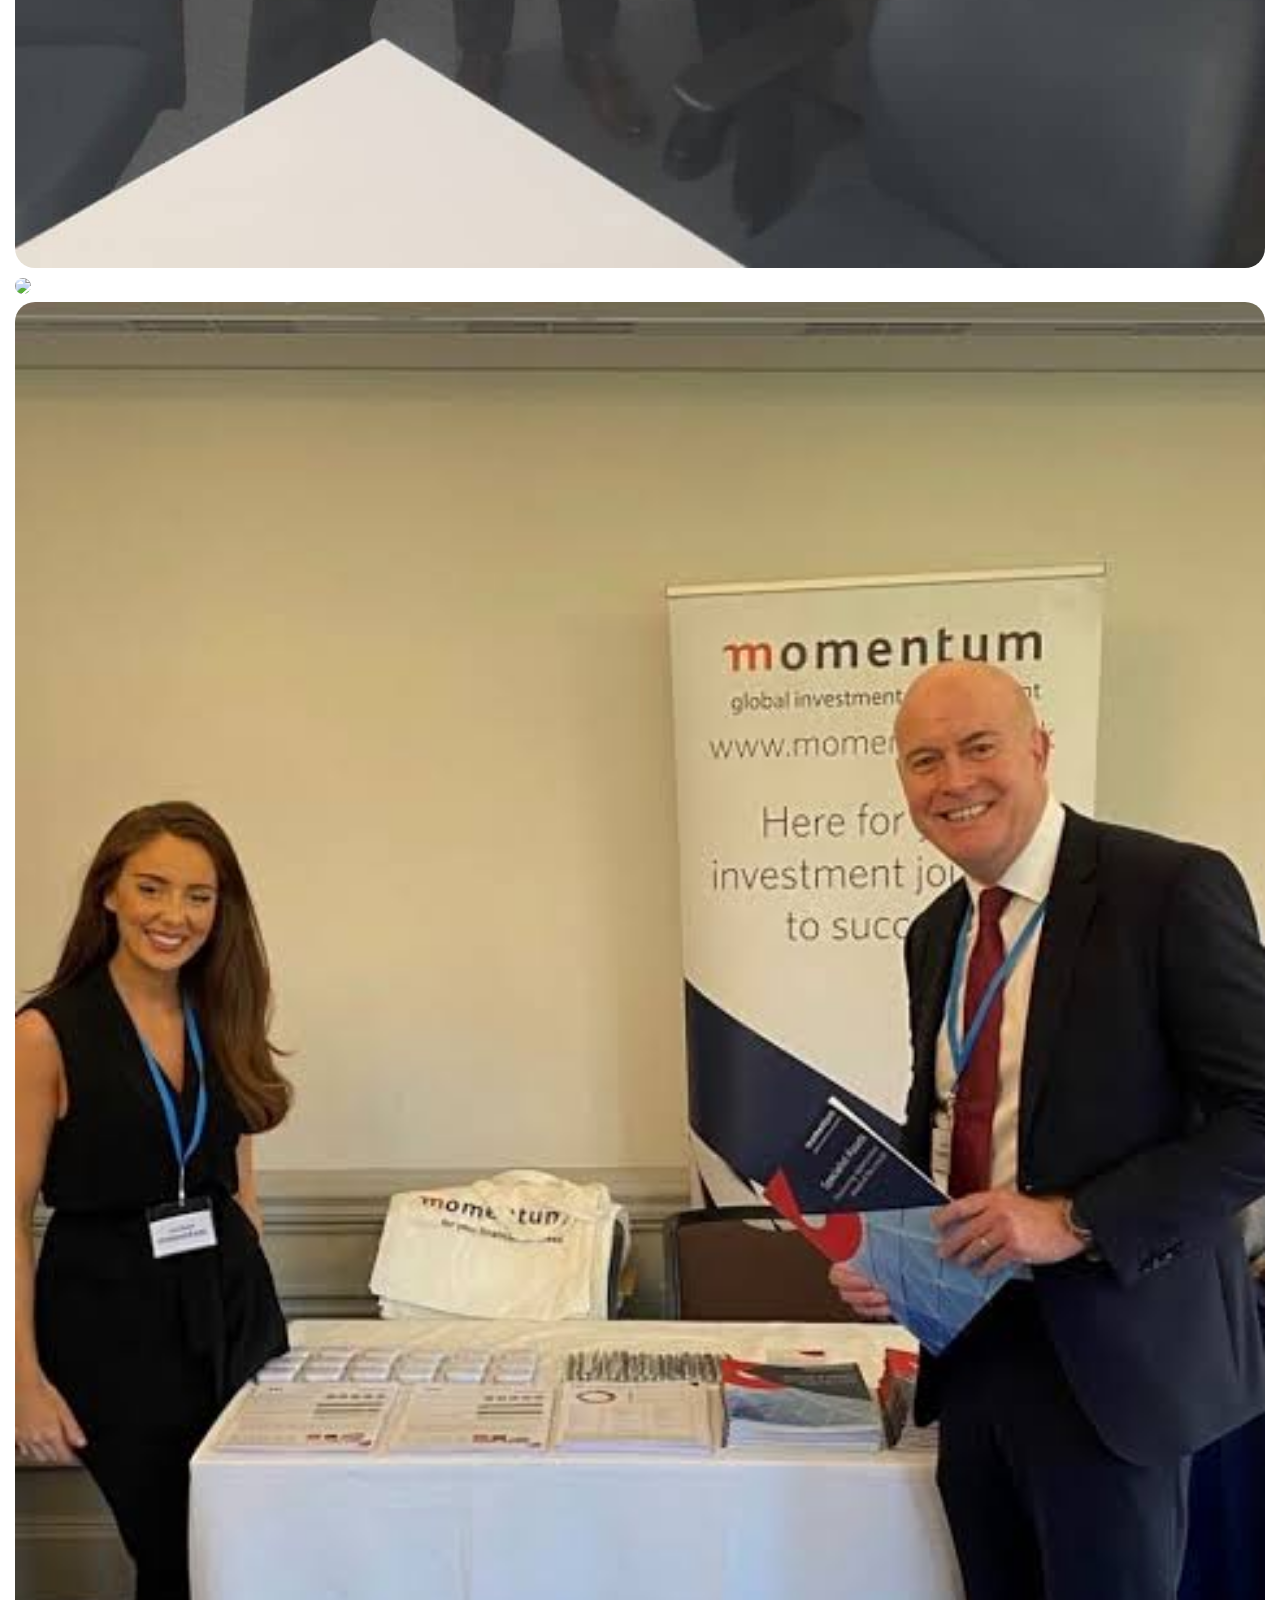
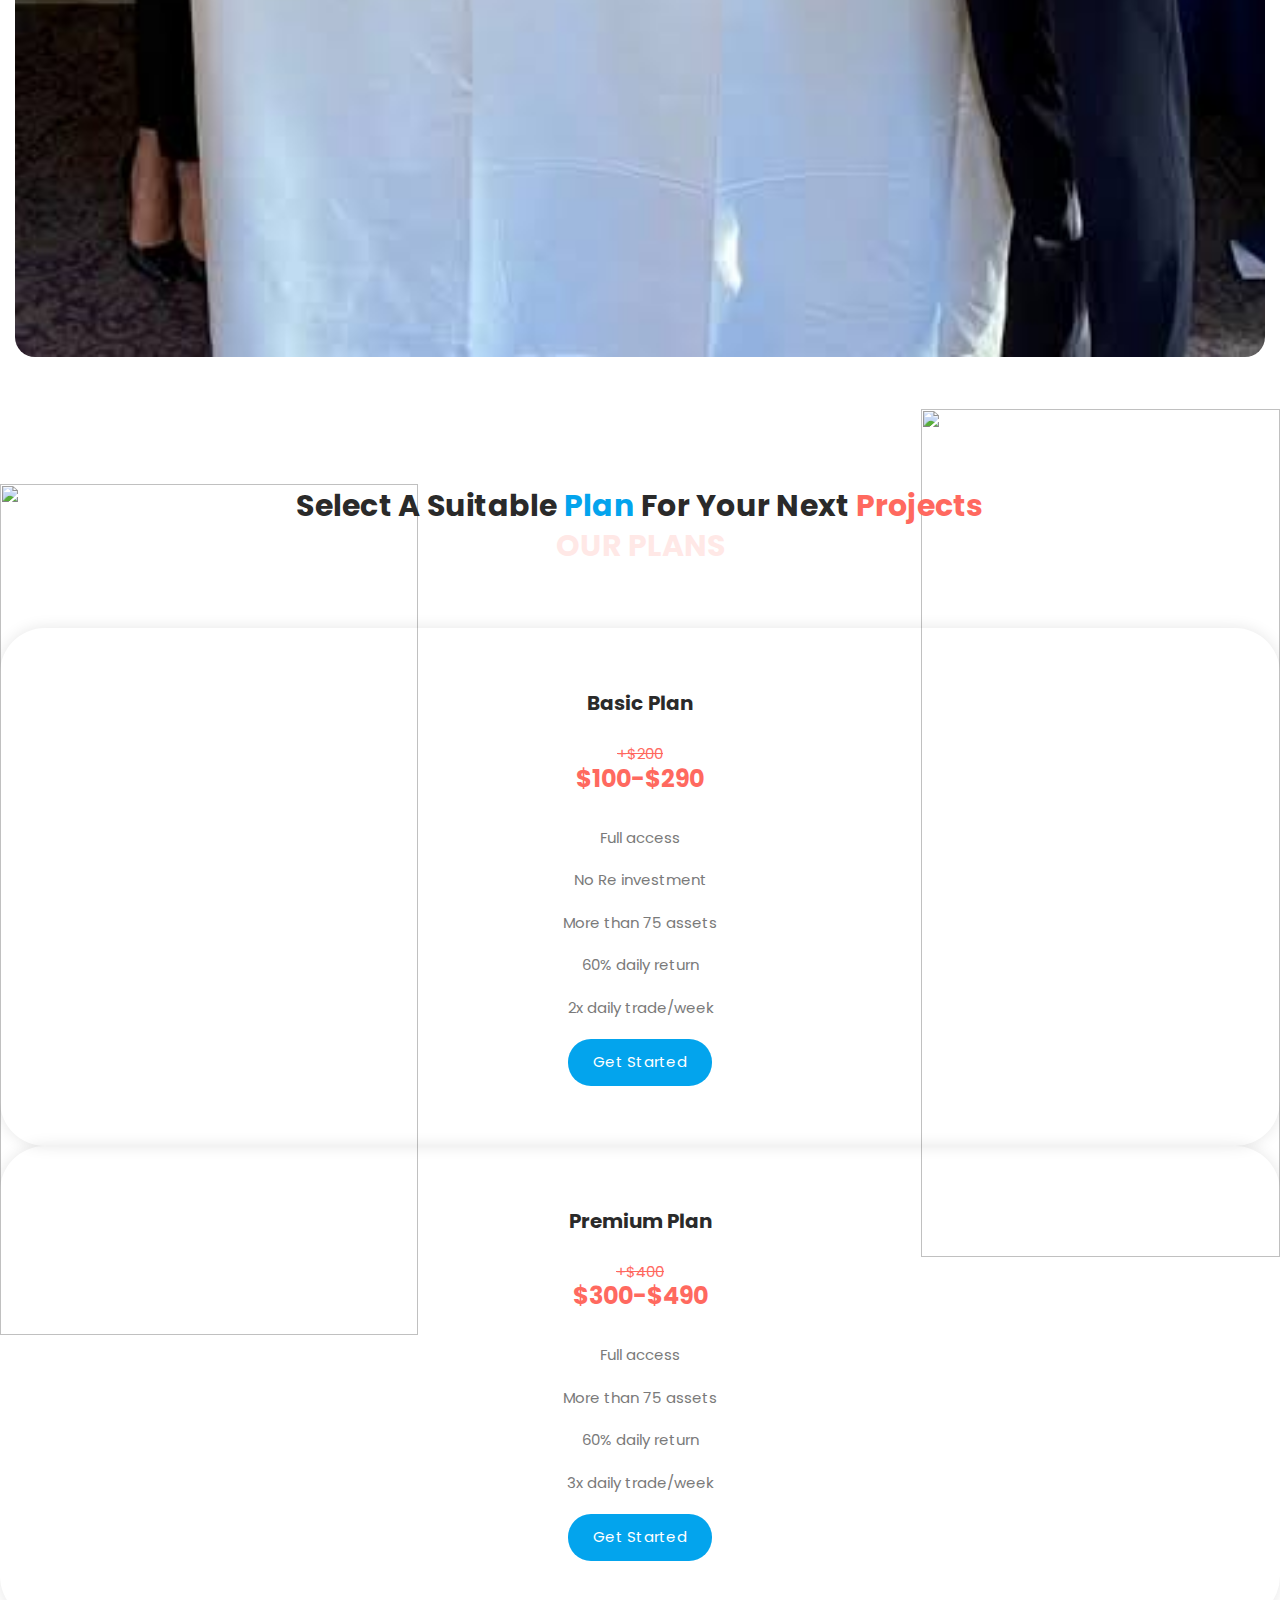
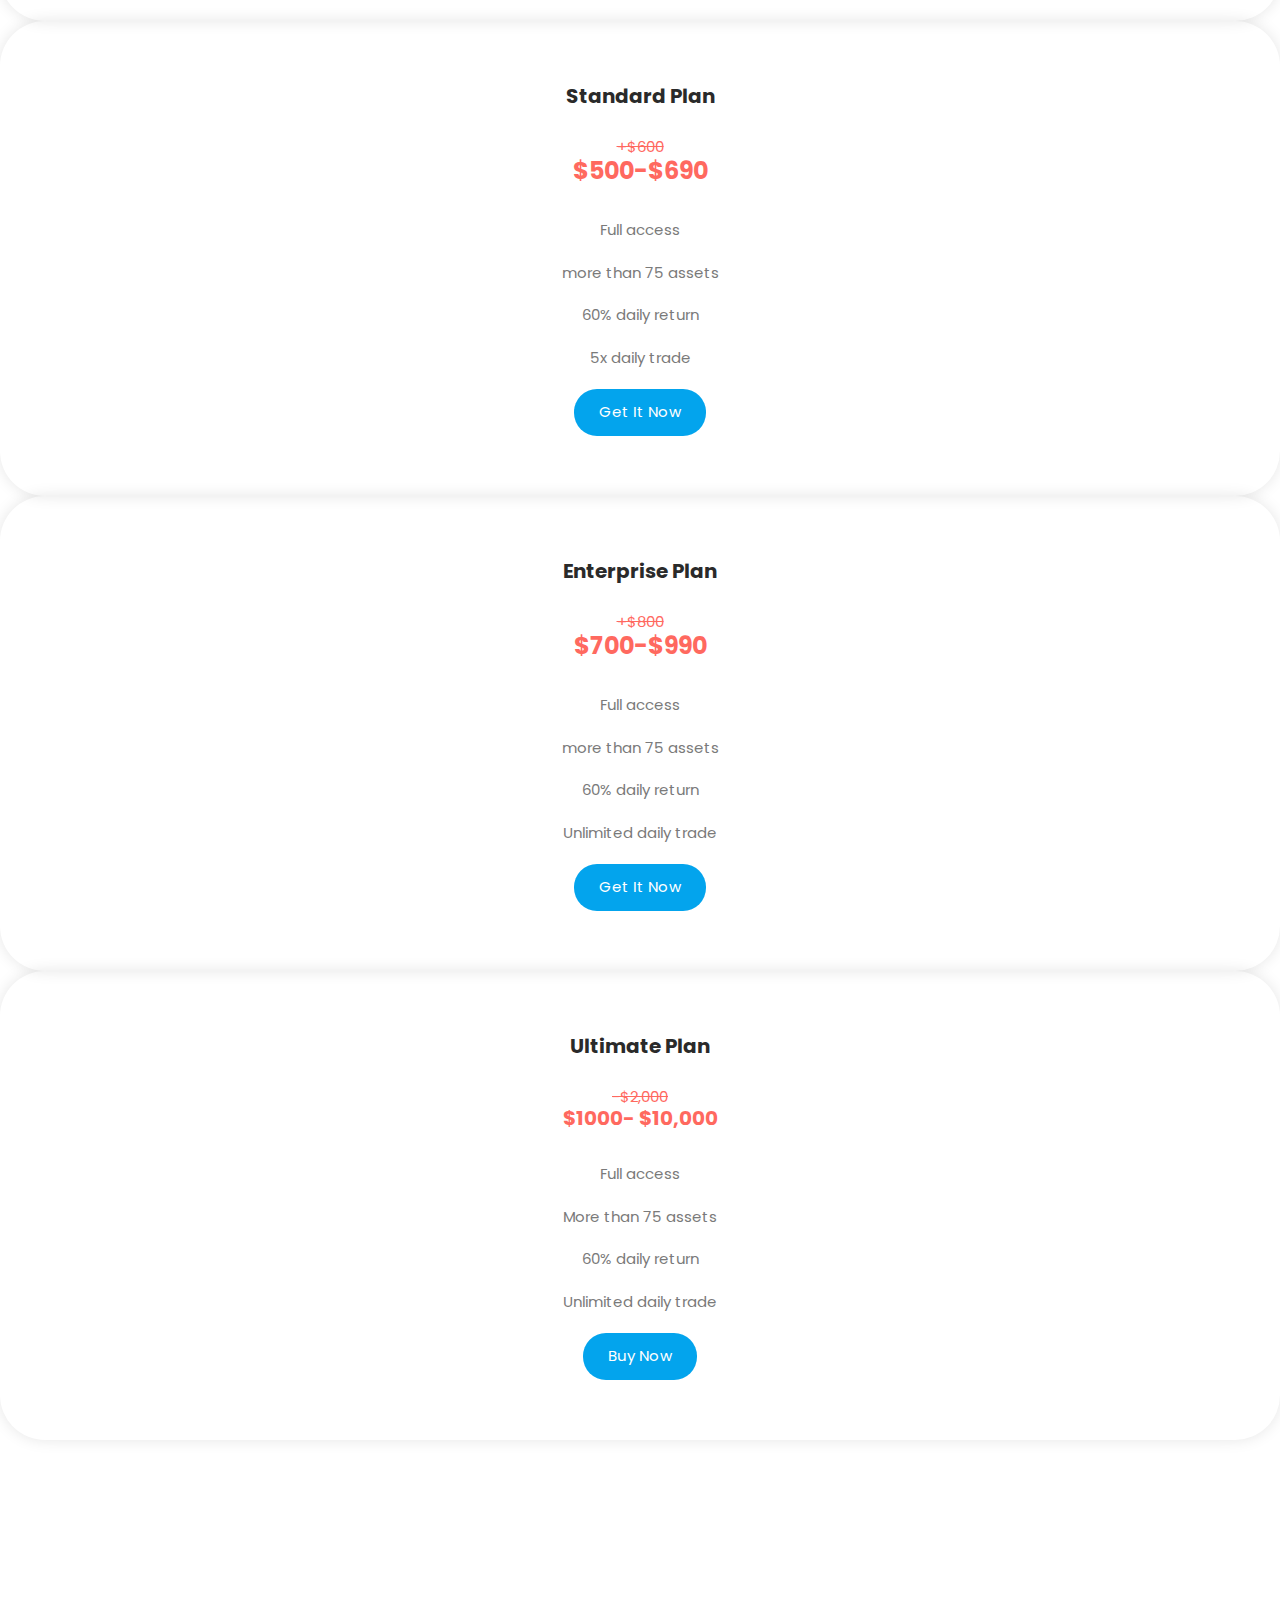
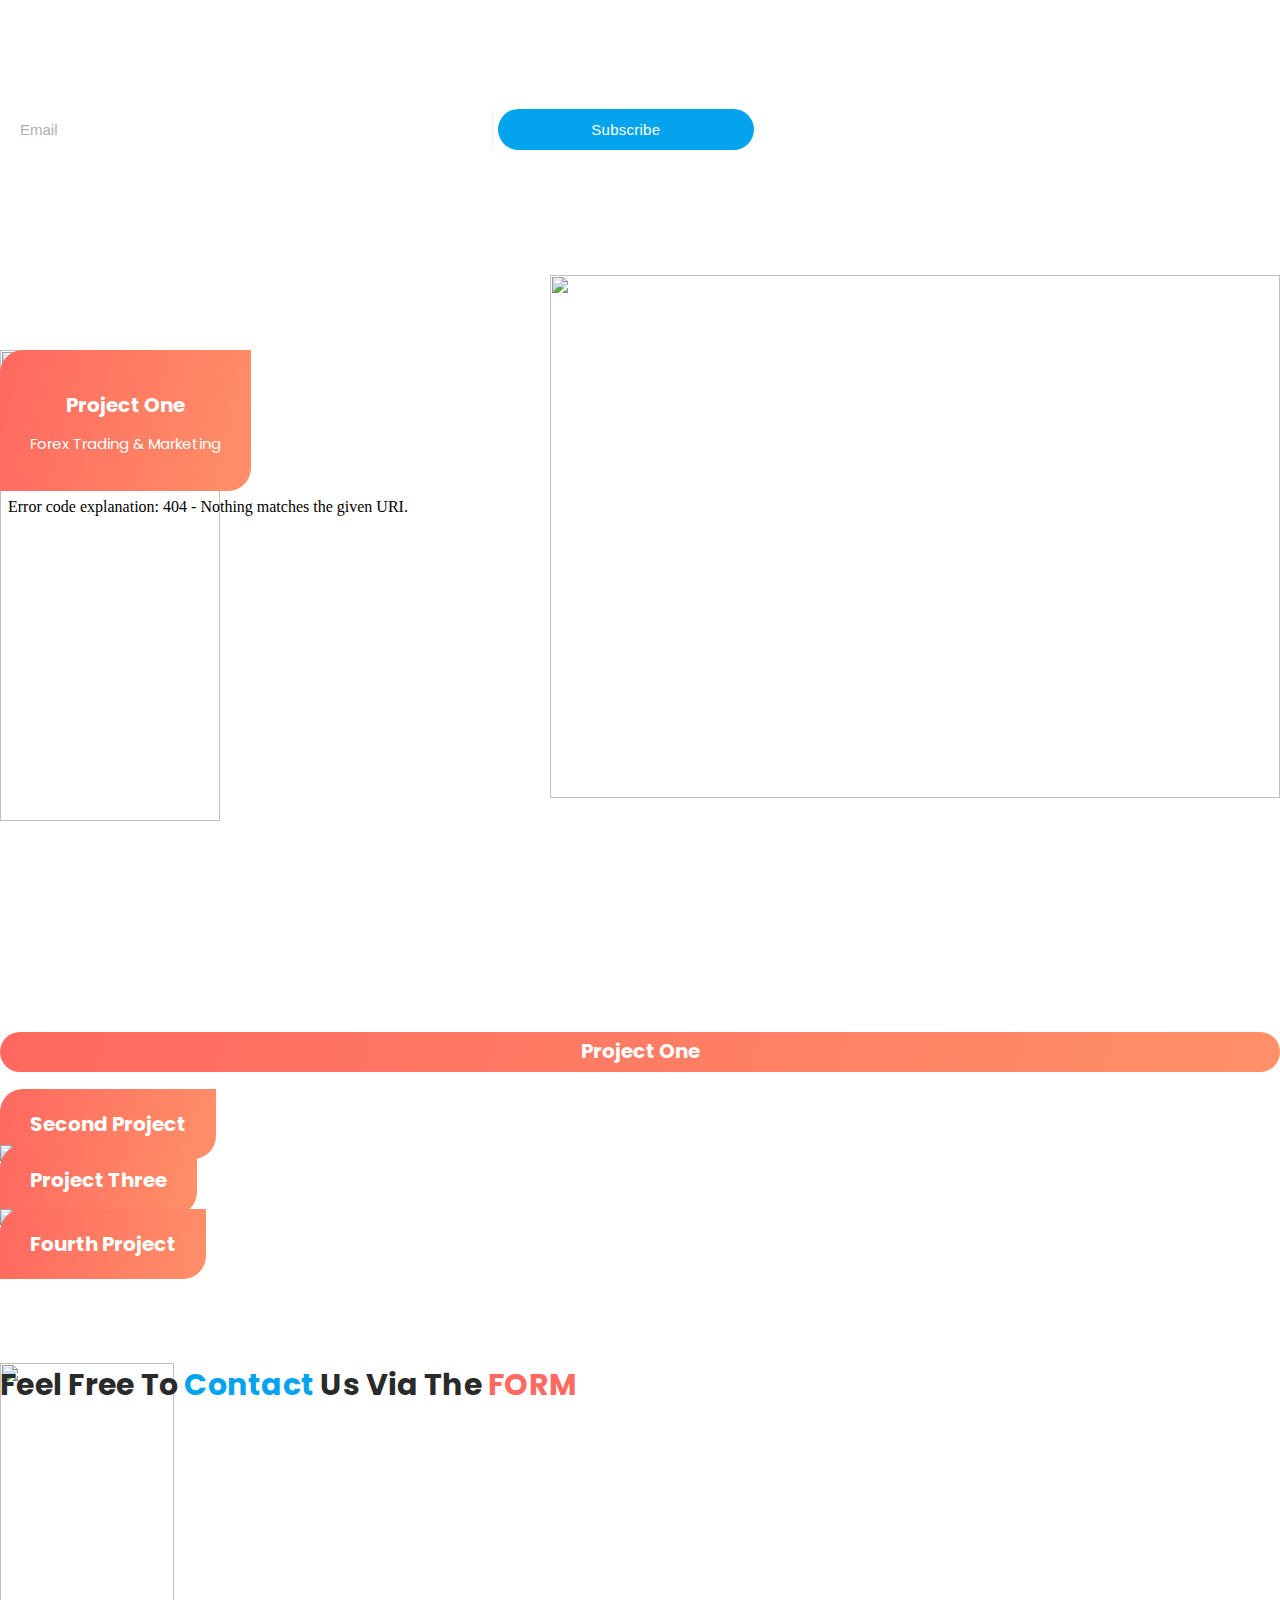
==== commit cf8d16c5: "edit headertxt" ====
--- a/html/index.html
+++ b/html/index.html
@@ -6,18 +6,20 @@
 
     <meta charset="UTF-8">
     <meta name="viewport" content="width=device-width, initial-scale=1, shrink-to-fit=no">
-    <meta name="description" content="">
-    <meta name="author" content="">
+   
     <link rel="preconnect" href="https://fonts.gstatic.com">
     <link href="https://fonts.googleapis.com/css2?family=Poppins:wght@100;200;300;400;500;600;700;800;900&display=swap" rel="stylesheet">
 
-    <title>Momentum Global investment Ltd</title>
+    <title>Momentumgloballtd</title>
     <!-- seo TAGS -->
-    <meta name="description" content="Momentum Global investment Ltd is intended for people willing to achieve wealth and financial freeedom
-                    but unable to do so because they're not financial experts.">
-    <meta name="keywords" content="Momentum Global Investment Ltd, momentum global investment ltd, Momentum global investment">
-  
+    <meta name="description" content="Momentum Global investment Ltd is a UK based investment company that focuses on  building and managing outcome based investment solutions and is intended for people willing to achieve wealth and financial freeedom
+    but unable to do so because they're not financial experts">
+    <meta name="keywords" content="Momentum Global Investment Ltd, momentum global investment ltd, Momentum global investment,momentum global ltd,Momentum global ltd,Momentum Global Ltd">
+    <meta name="author" content="momentum global ltd" />
                     <!-- END OF SEO TAGS -->
+
+
+
 <link rel="shortcut icon" href="assets/images/logo'.pngs" type="image/x-icon">
     <!-- Bootstrap core CSS -->
     <link href="vendor/bootstrap/css/bootstrap.min.css" rel="stylesheet">
@@ -95,7 +97,7 @@
     <div class="aim">
       <div></div>
 
-      <div>
+      <!-- <div>
         unlocking financial freedom and making it easier for anyone to invest
         and trade from anywhere
       </div>
@@ -105,11 +107,26 @@
       <div class="tittle">
     Momentum Global investment Ltd
 
-        <!-- The Simpler Safer way to develop Your applications -->
+       
       </div>
       <div class="hint">
         Momentum Global investment Ltd was established in UK in the year  1998 and focuses on designing, building and managing outcome based investment solutions, deliverd through multi-asset portfolios and tailored client solutions
          
+      </div> -->
+
+       <div>
+       The Simpler and Safer way to get a proffessional web or mobile app
+      </div>
+    </div>
+
+    <div class="content-container">
+      <div class="tittle">
+    Get a professional web or mobile app from a high end developer today.
+
+        <!-- The Simpler Safer way to develop Your applications -->
+      </div>
+      <div class="hint">
+       With a proffessional web or mobile app you go beyound face to face interaction with customers and as well clear doubt from the mind of intending customers 
       </div>
 
       <div class="buttons">
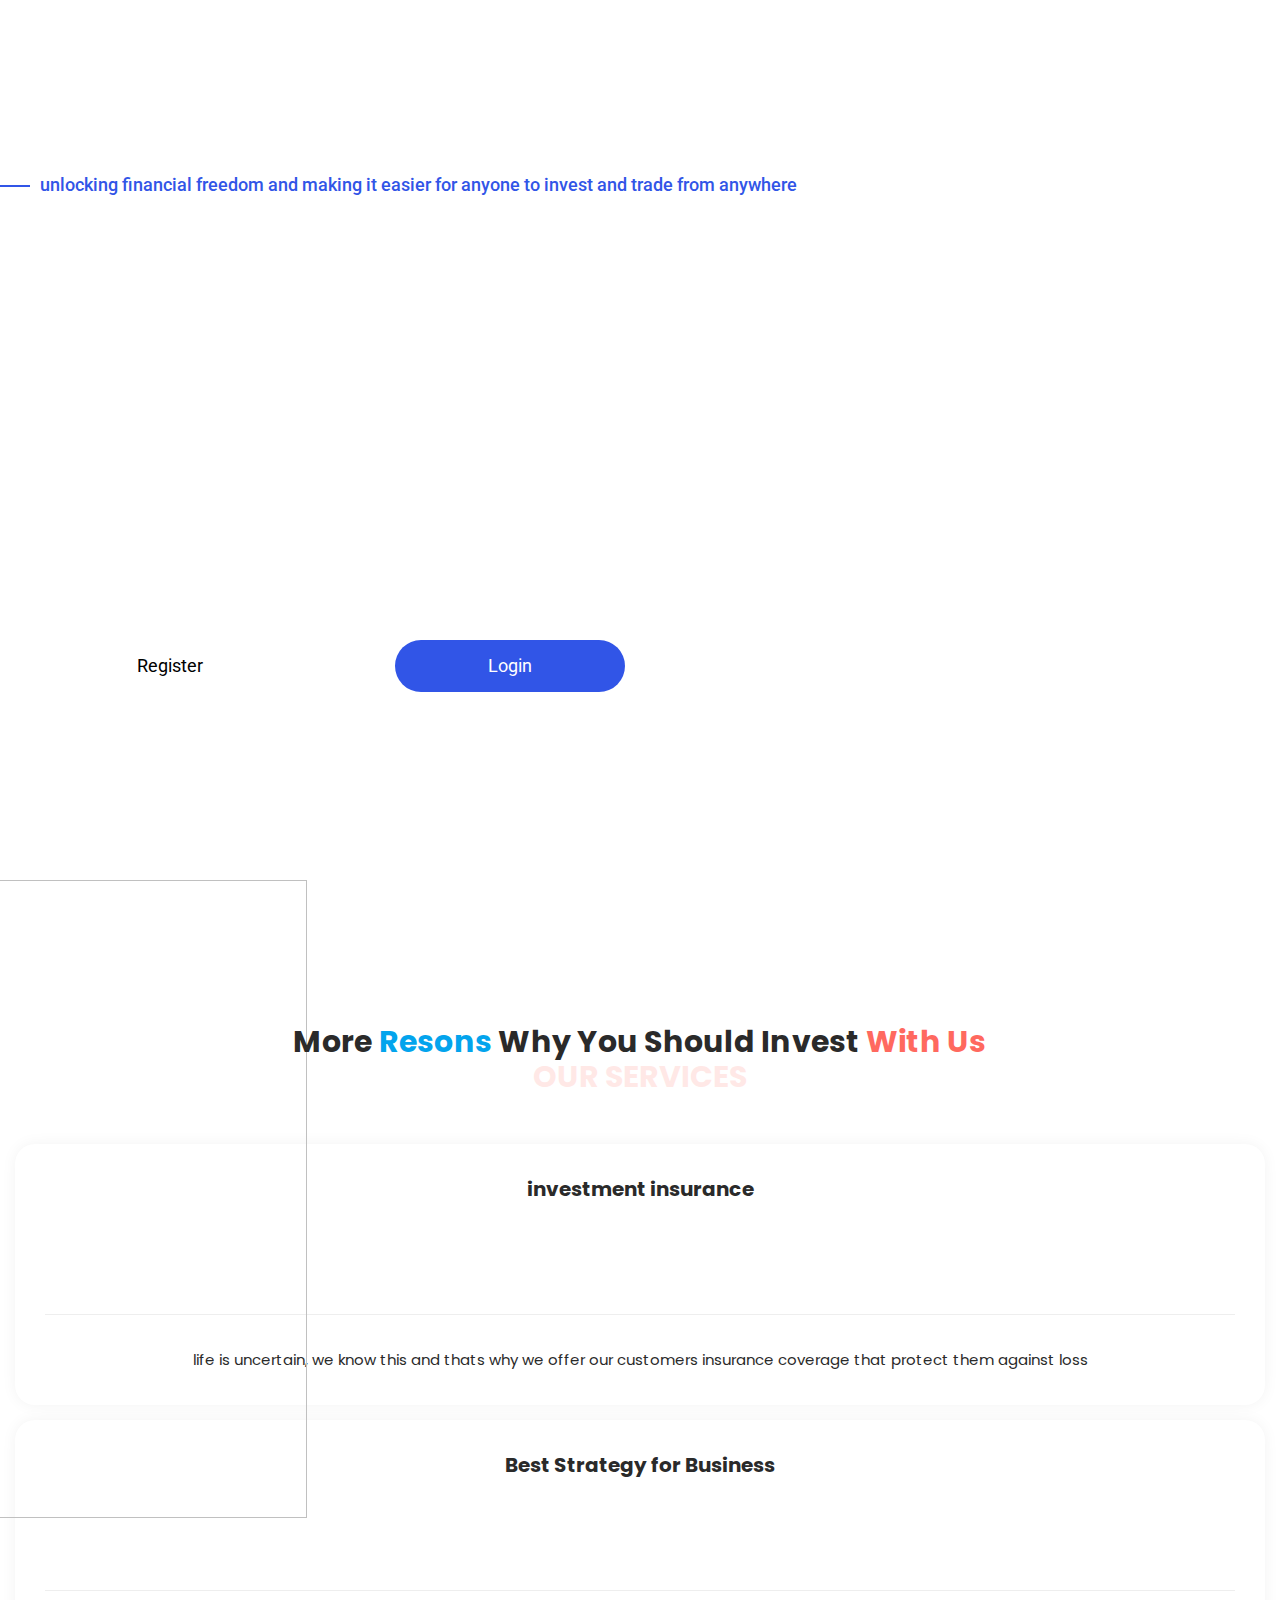
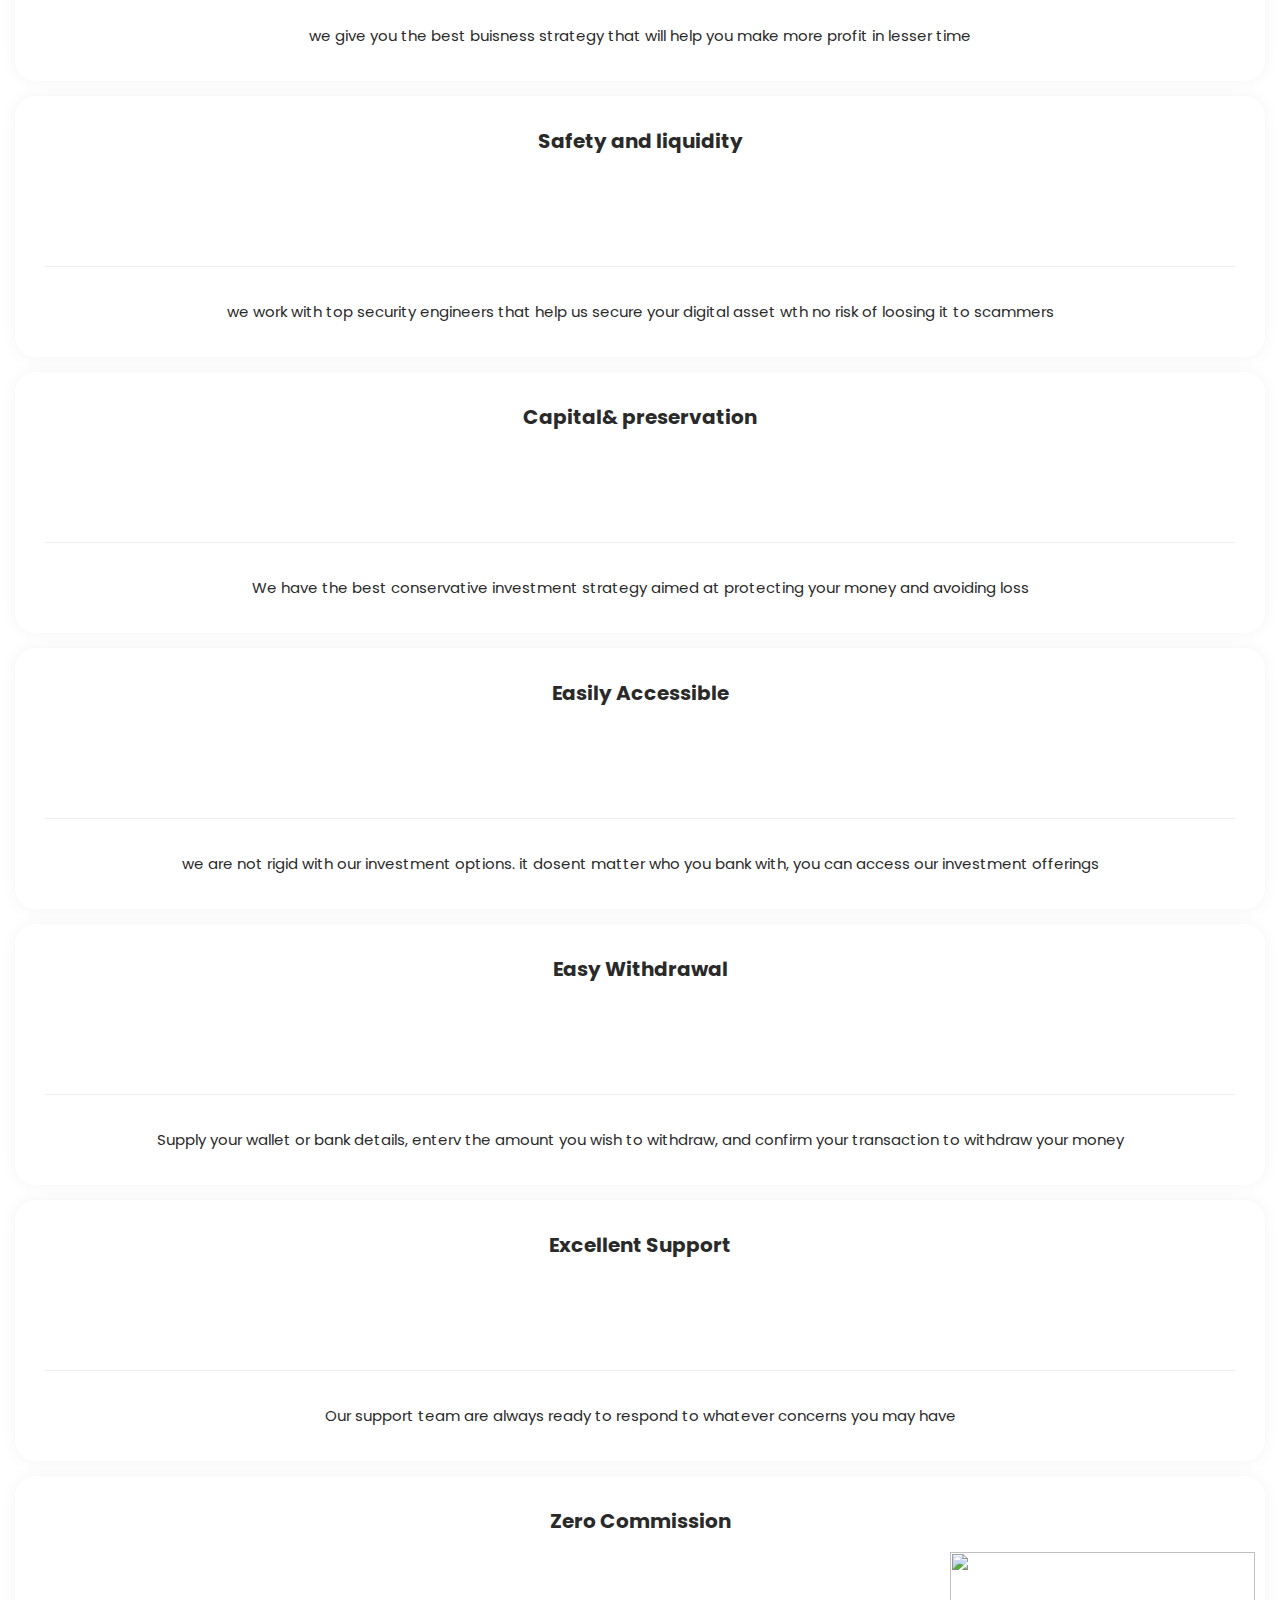
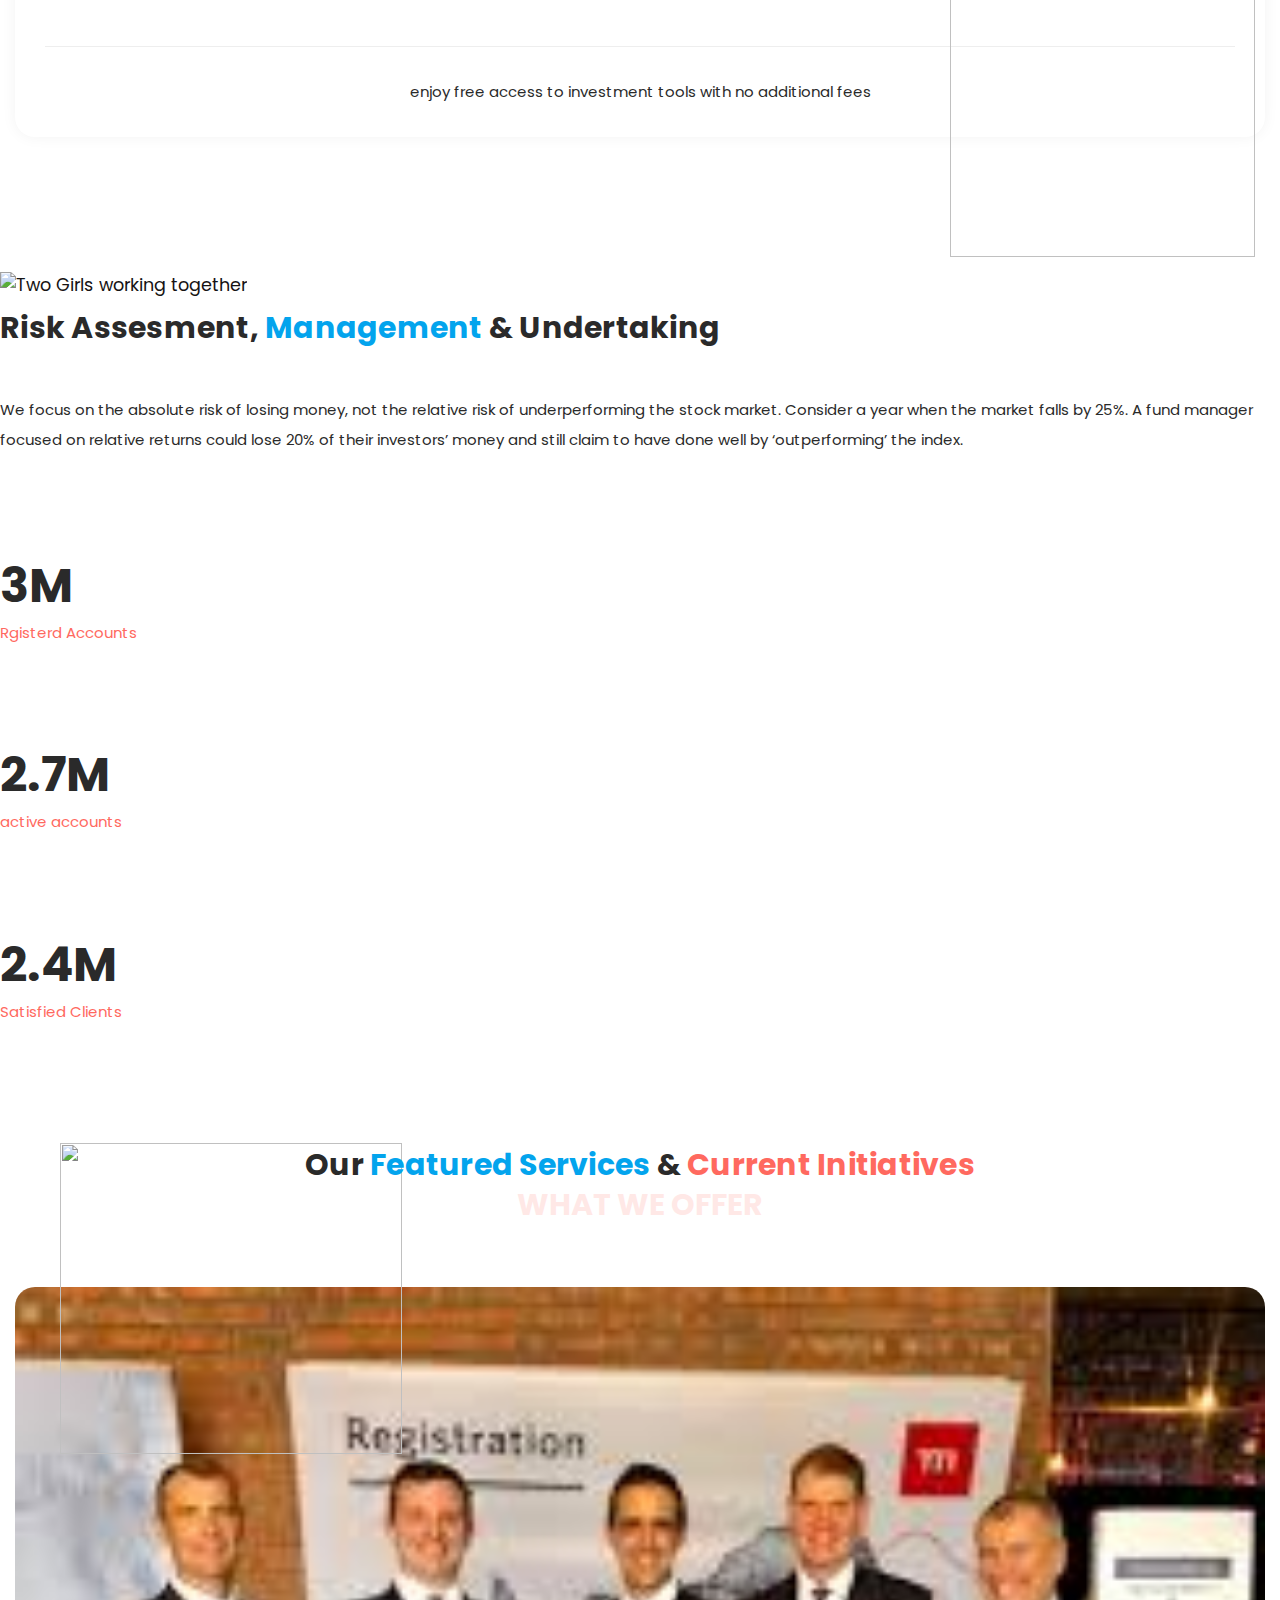
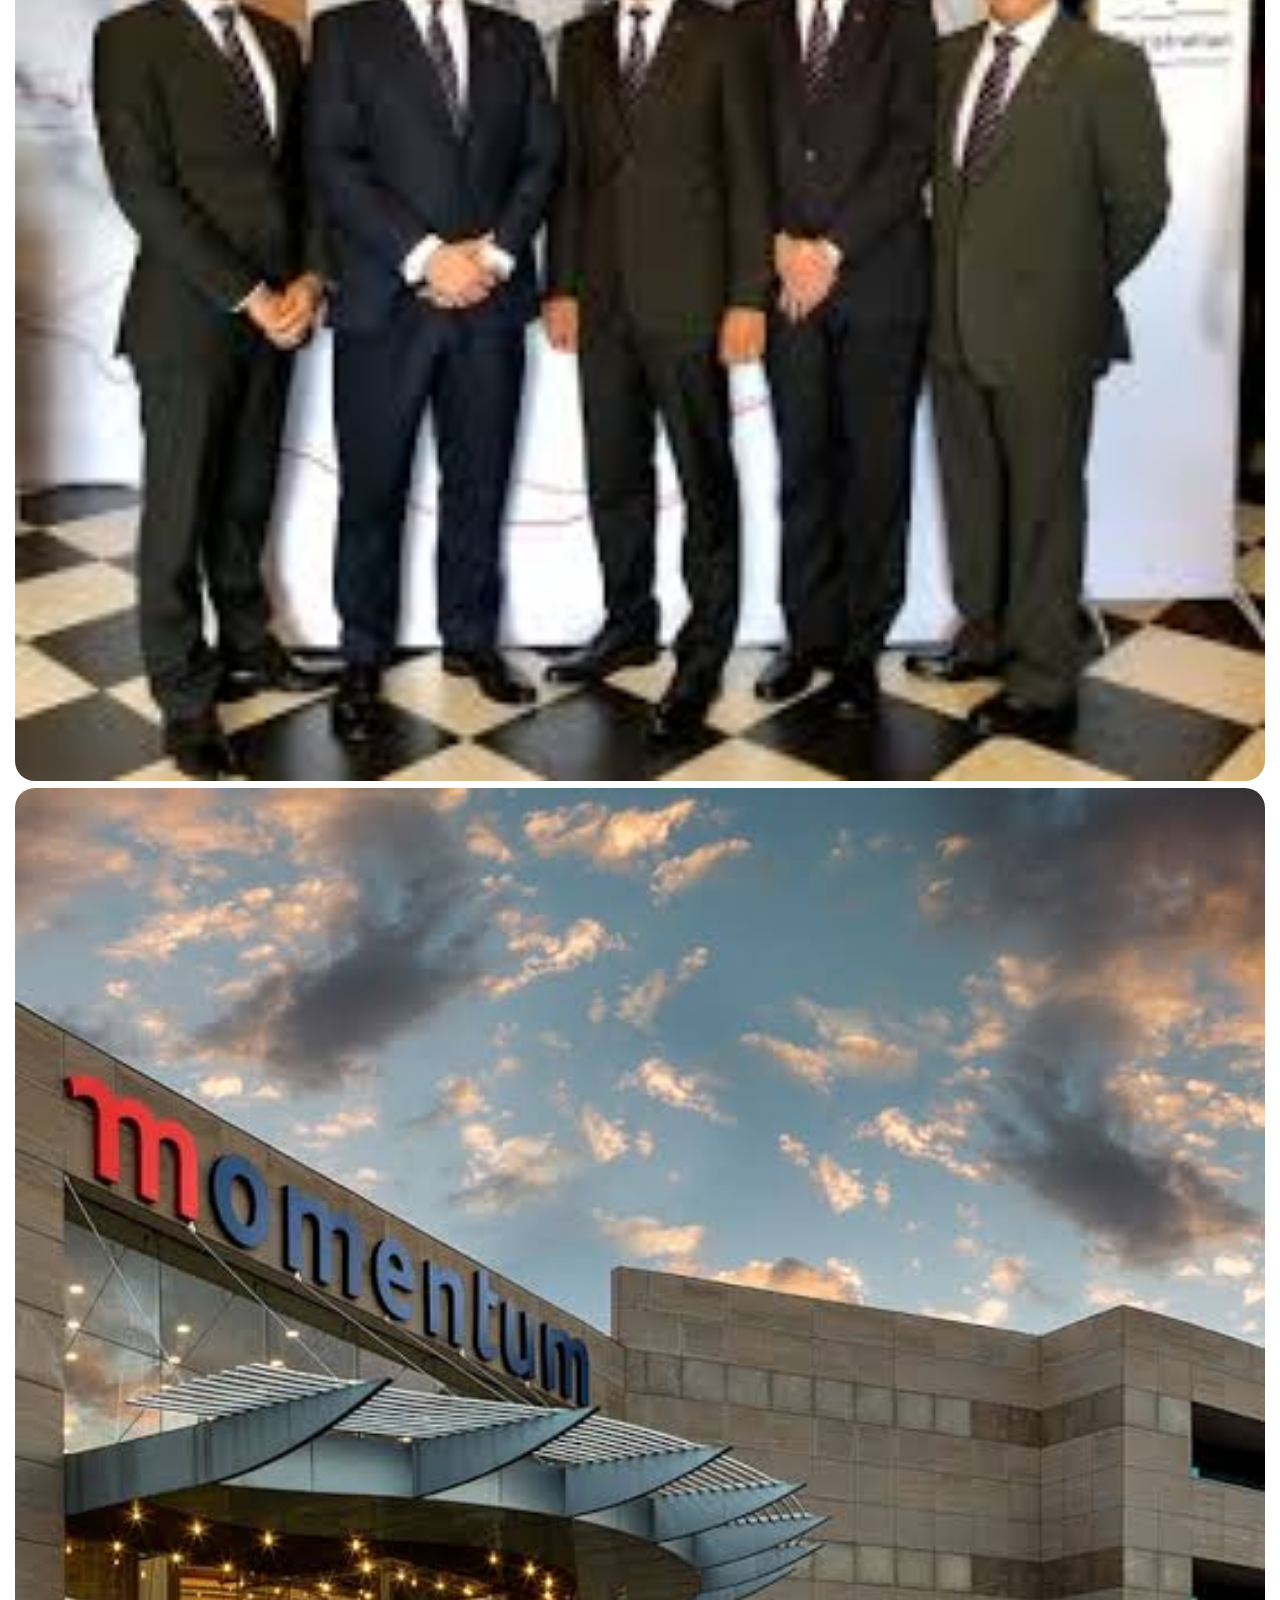
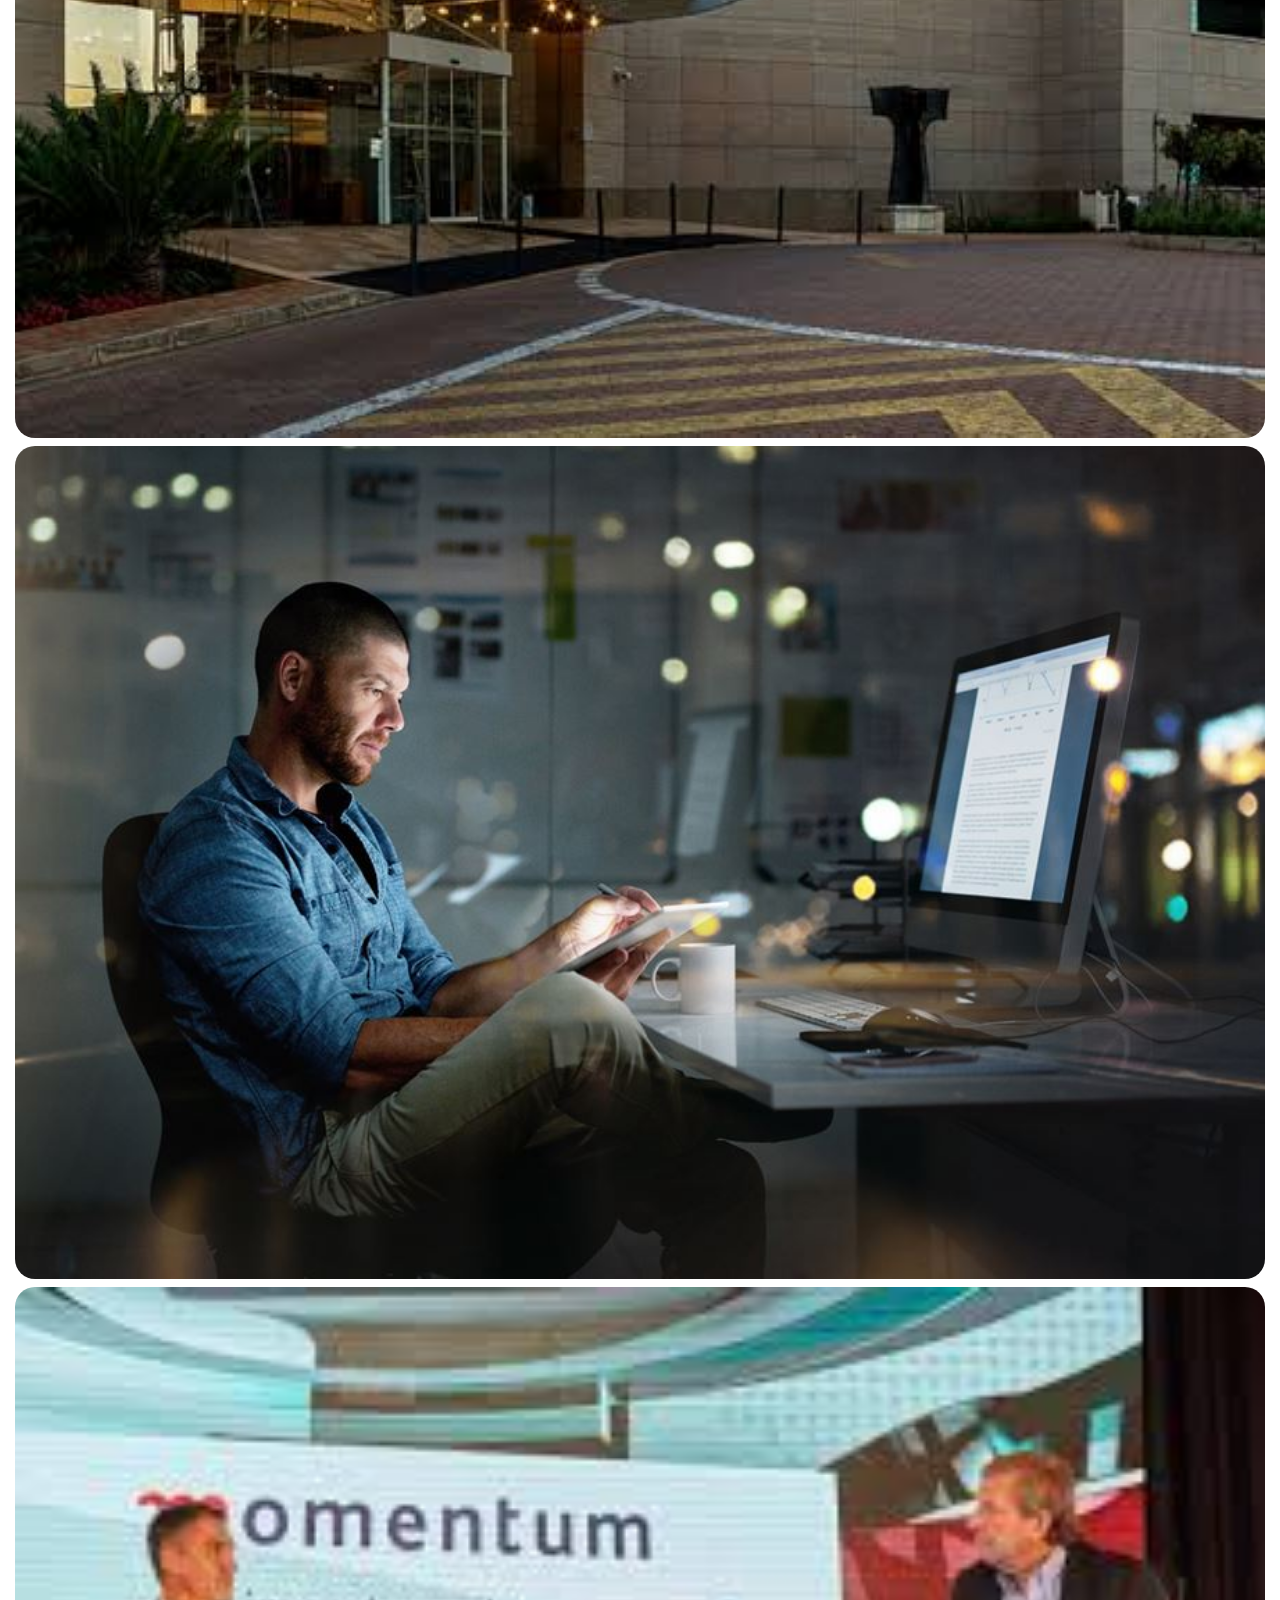
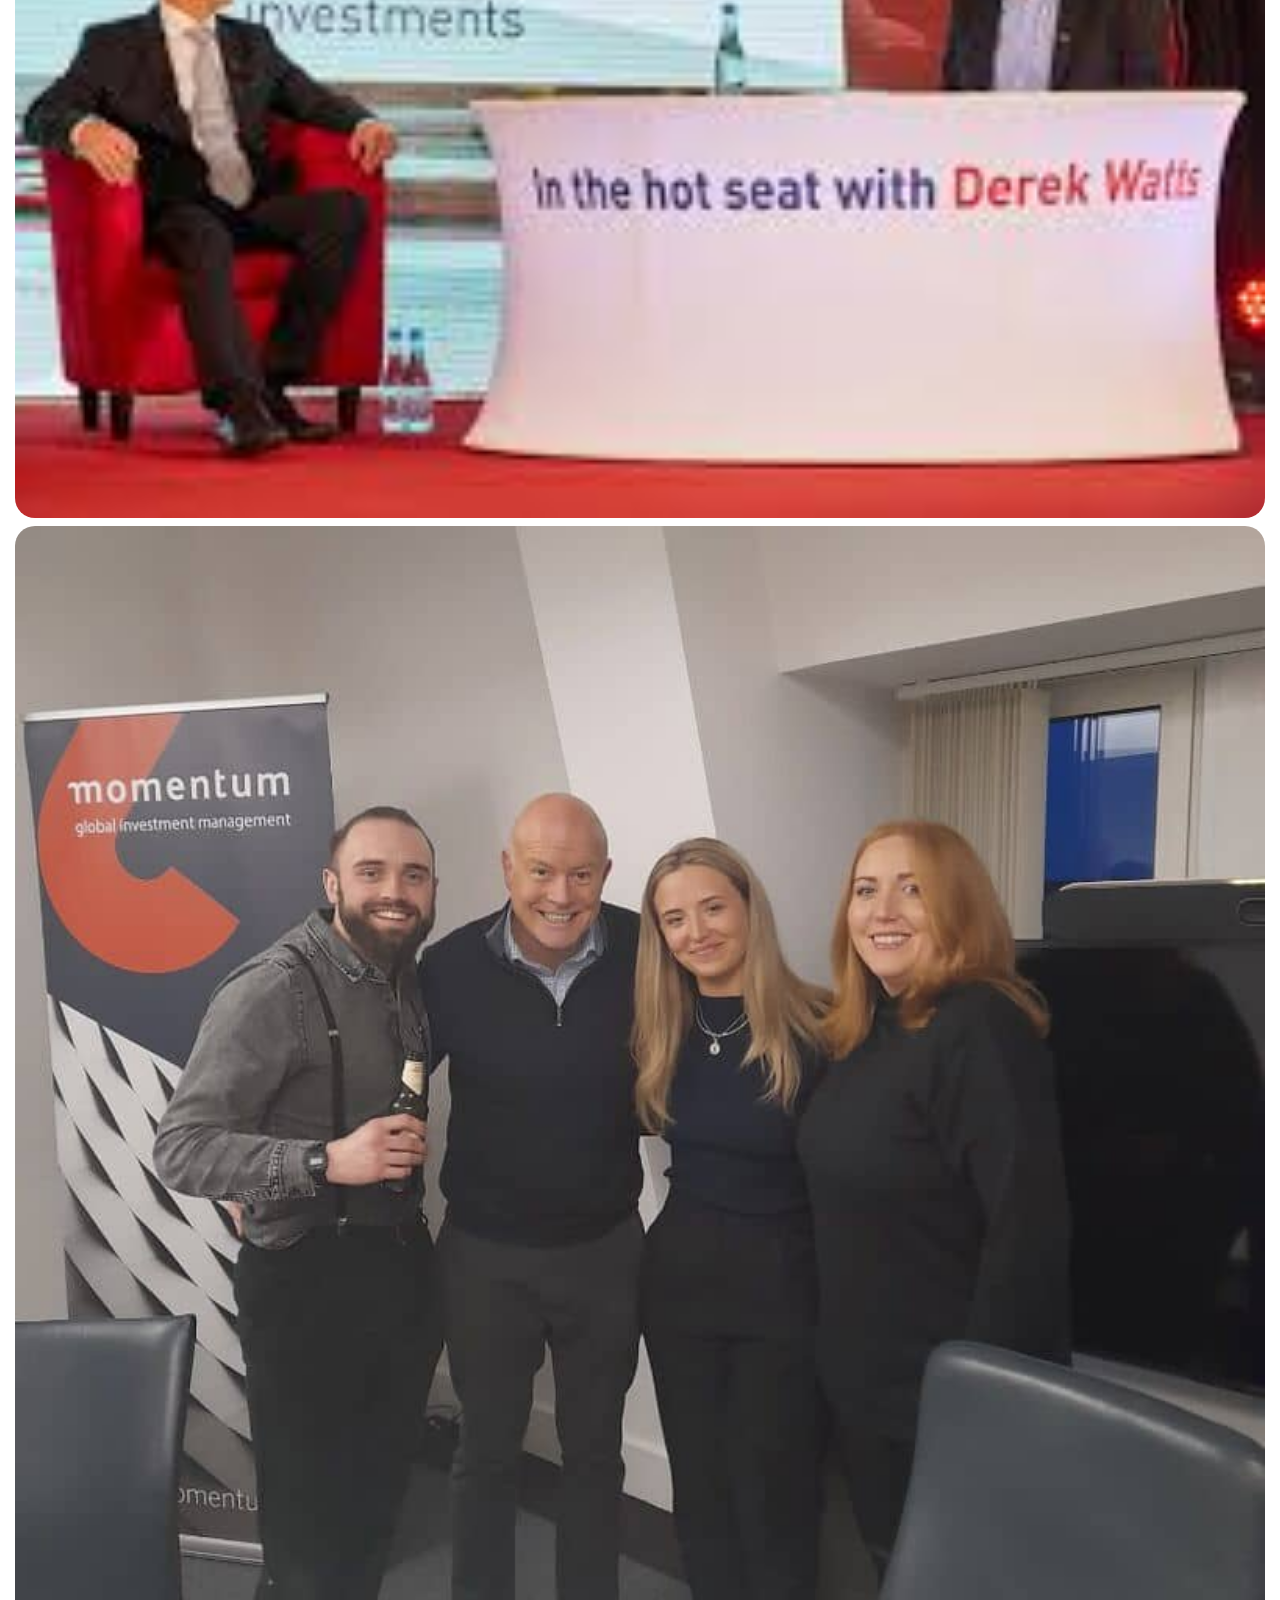
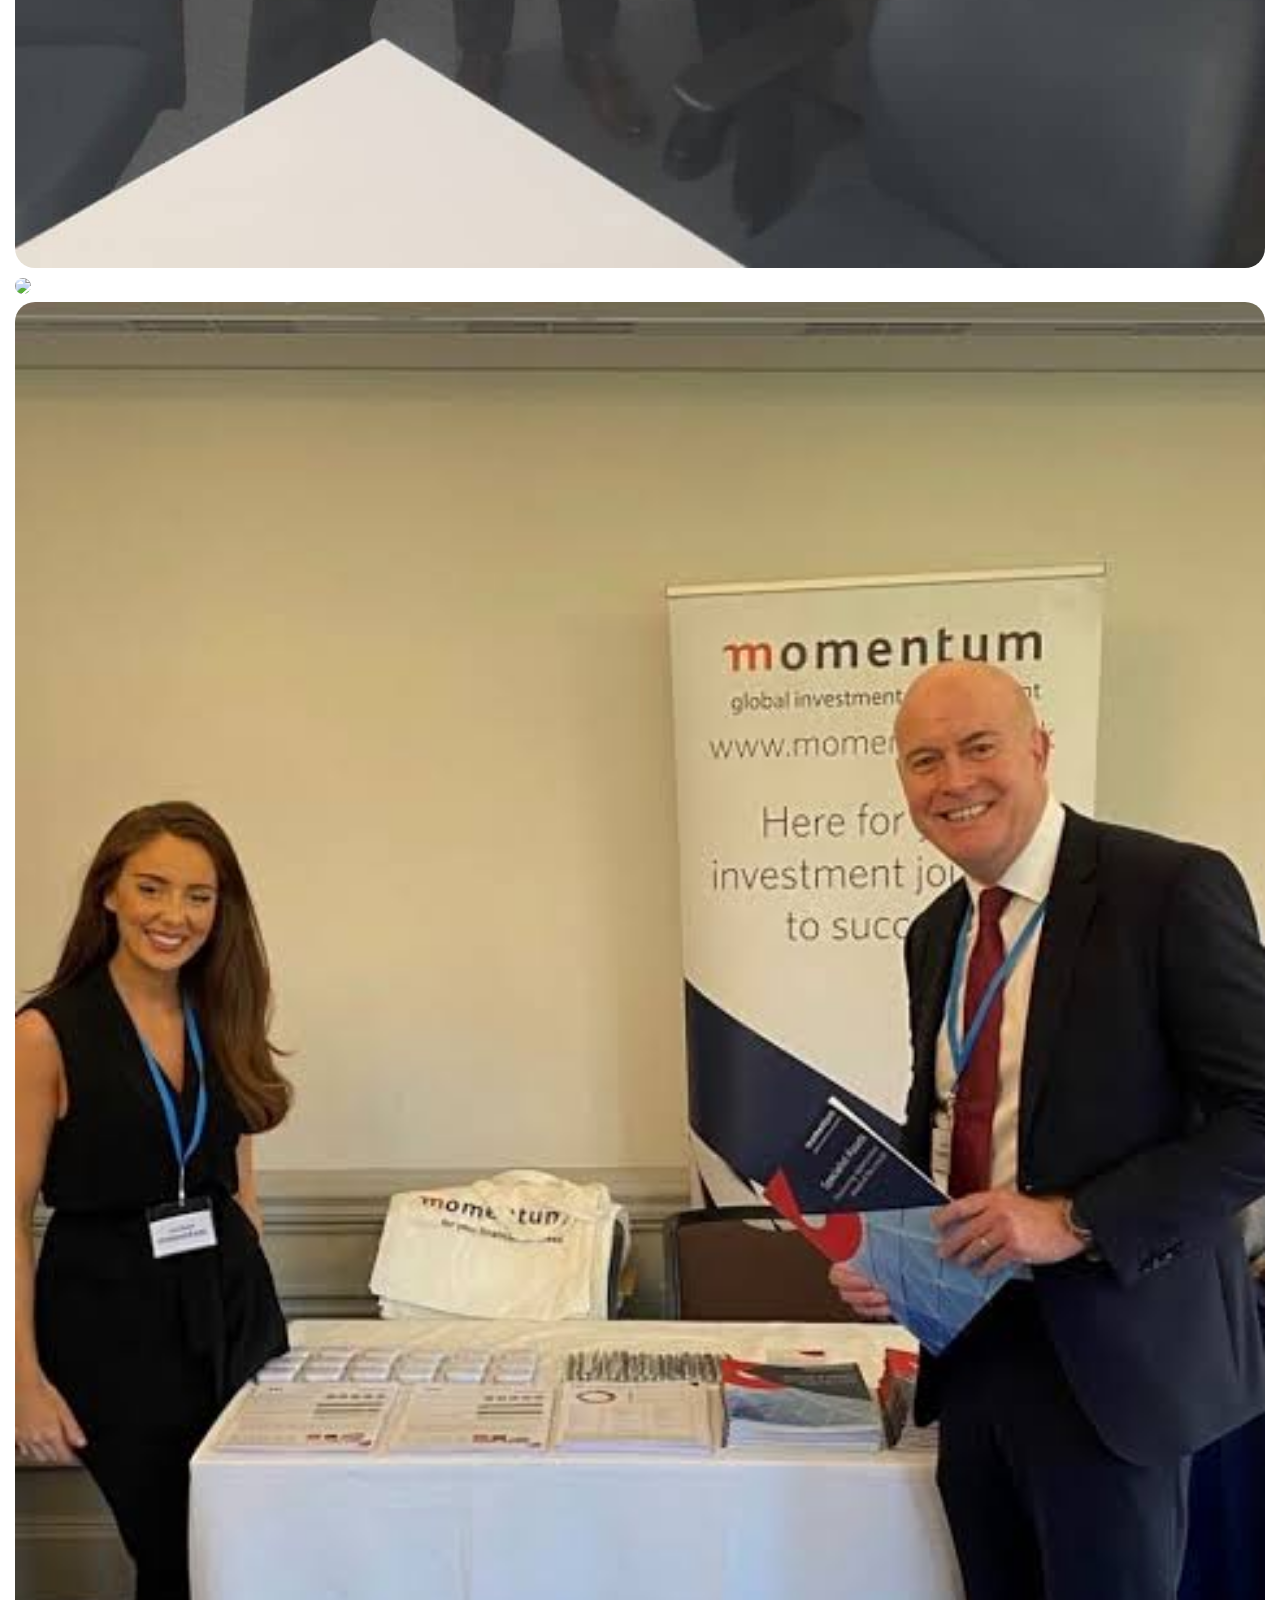
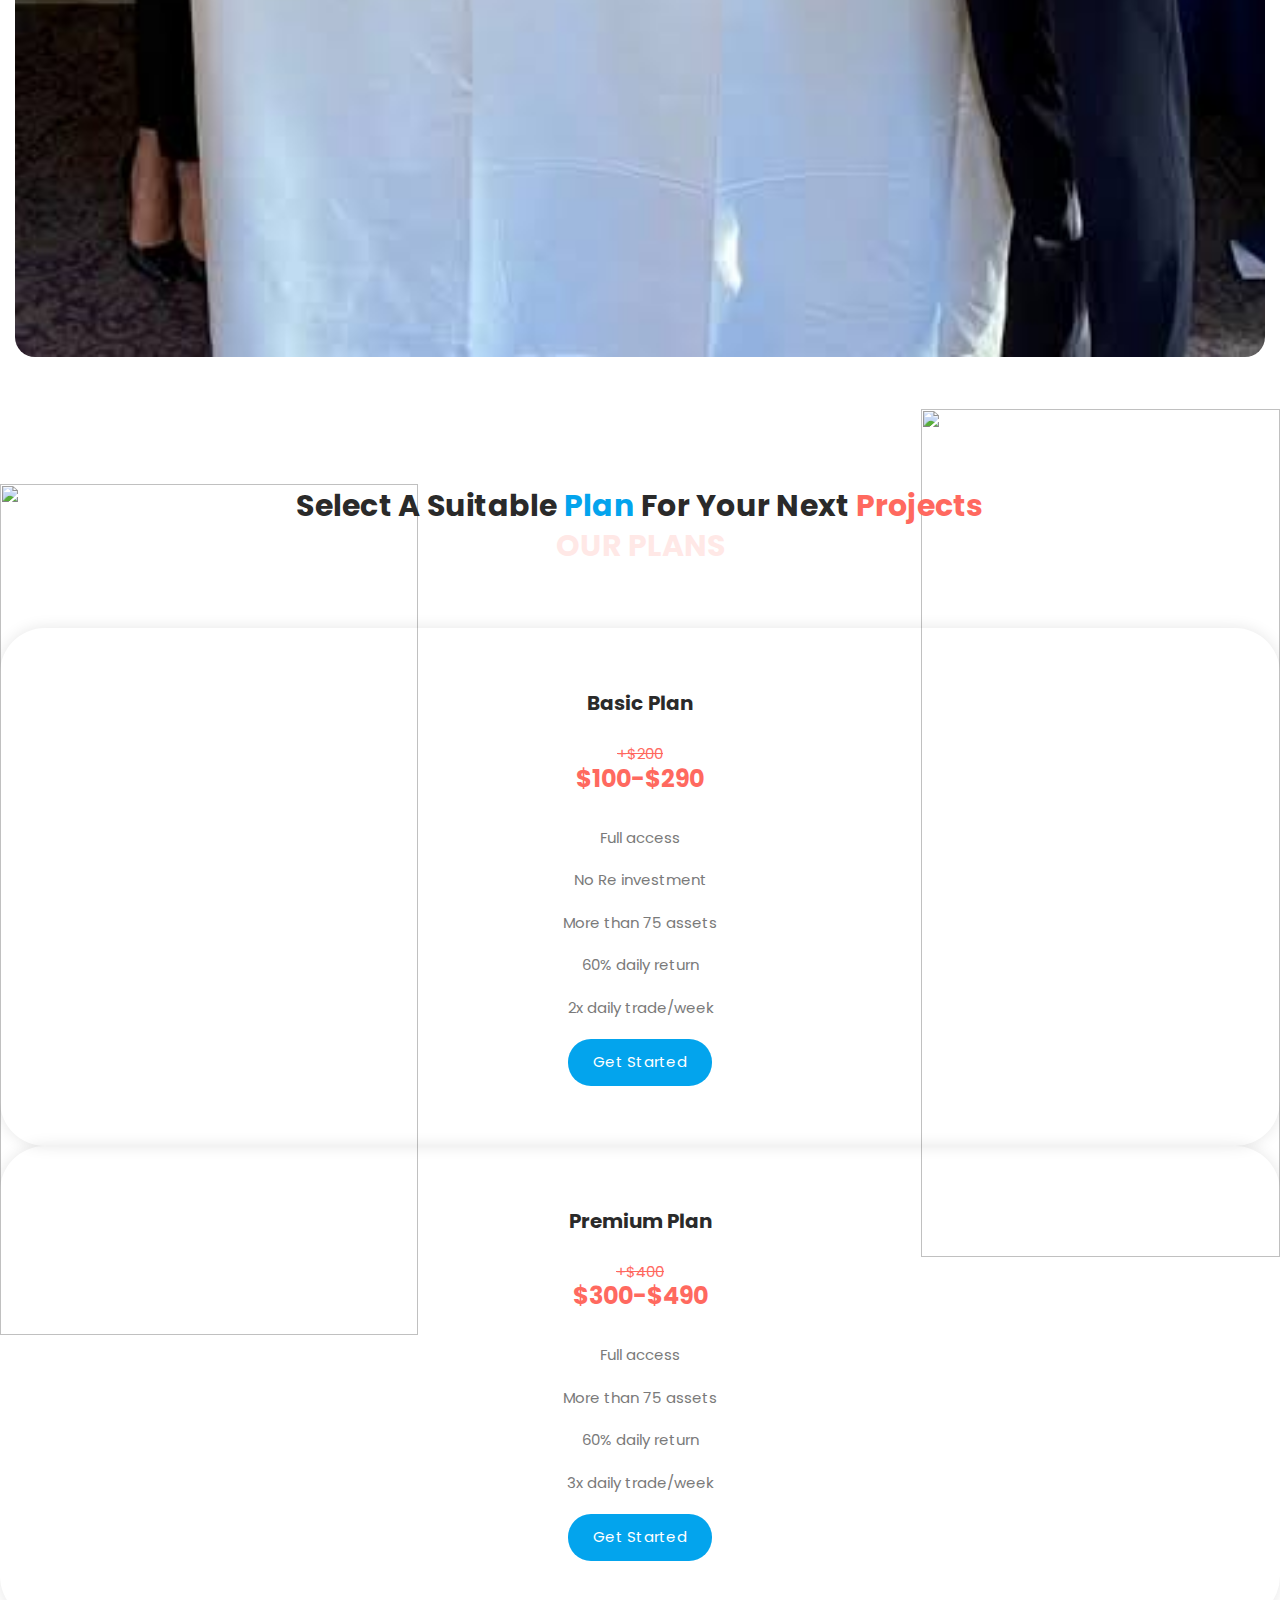
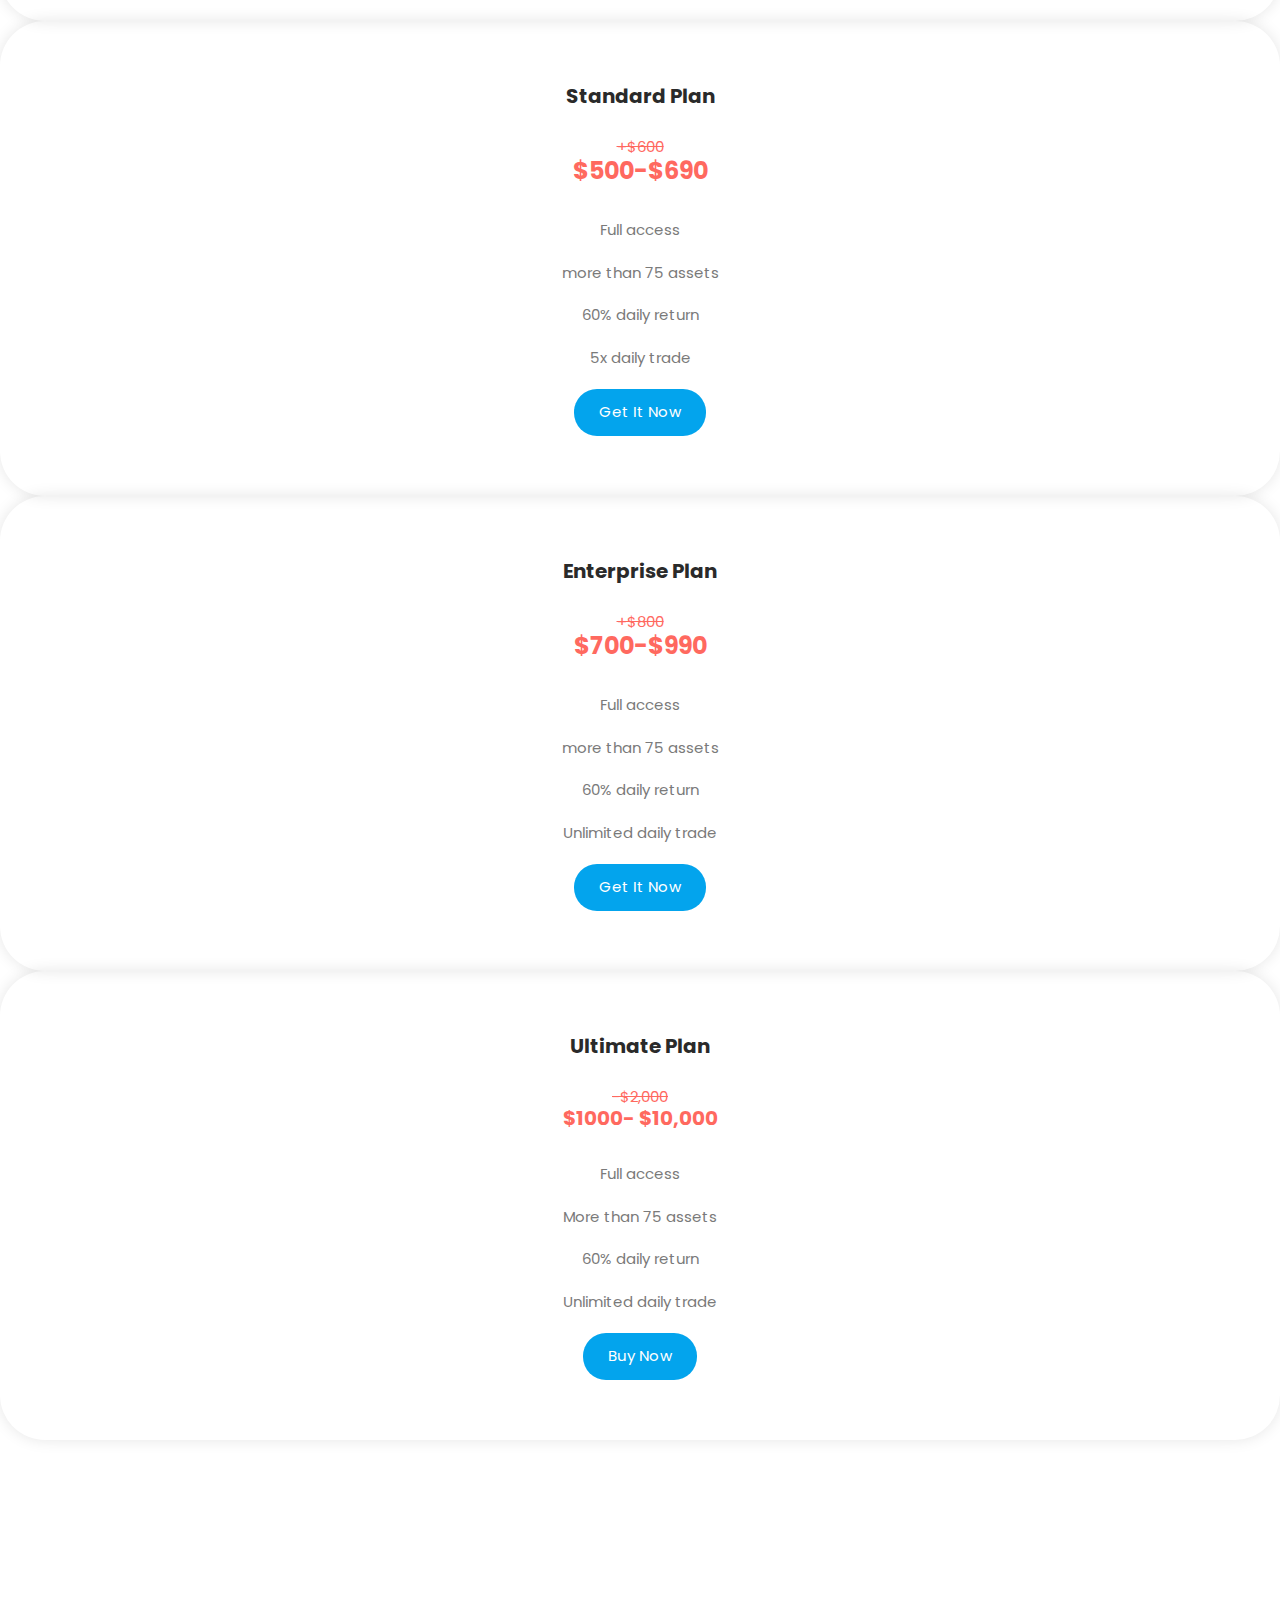
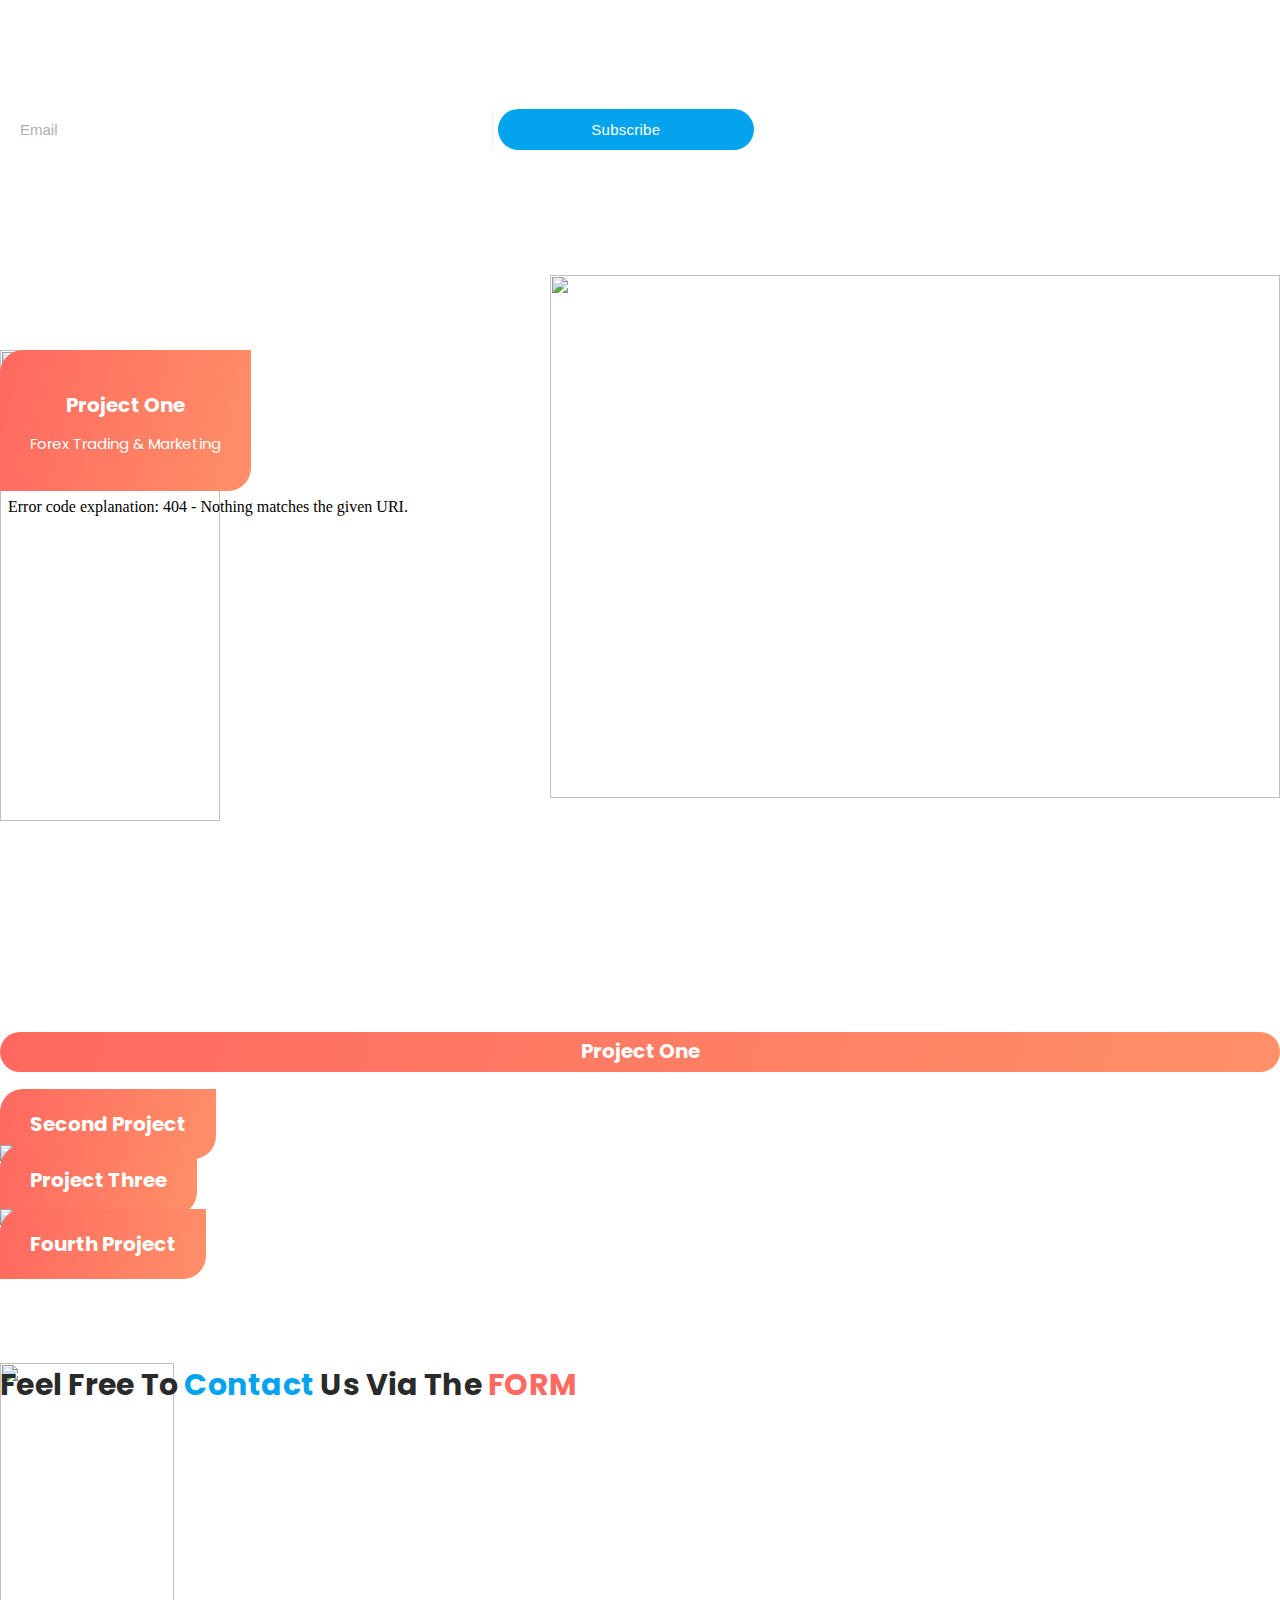
==== commit 9e0930ca: "edit headertxt" ====
--- a/html/index.html
+++ b/html/index.html
@@ -97,7 +97,7 @@
     <div class="aim">
       <div></div>
 
-      <!-- <div>
+      <div>
         unlocking financial freedom and making it easier for anyone to invest
         and trade from anywhere
       </div>
@@ -112,22 +112,9 @@
       <div class="hint">
         Momentum Global investment Ltd was established in UK in the year  1998 and focuses on designing, building and managing outcome based investment solutions, deliverd through multi-asset portfolios and tailored client solutions
          
-      </div> -->
-
-       <div>
-       The Simpler and Safer way to get a proffessional web or mobile app
-      </div>
-    </div>
-
-    <div class="content-container">
-      <div class="tittle">
-    Get a professional web or mobile app from a high end developer today.
-
-        <!-- The Simpler Safer way to develop Your applications -->
-      </div>
-      <div class="hint">
-       With a proffessional web or mobile app you go beyound face to face interaction with customers and as well clear doubt from the mind of intending customers 
-      </div>
+      </div>
+
+     
 
       <div class="buttons">
         <a href="register.html" class="register">Register</a>
